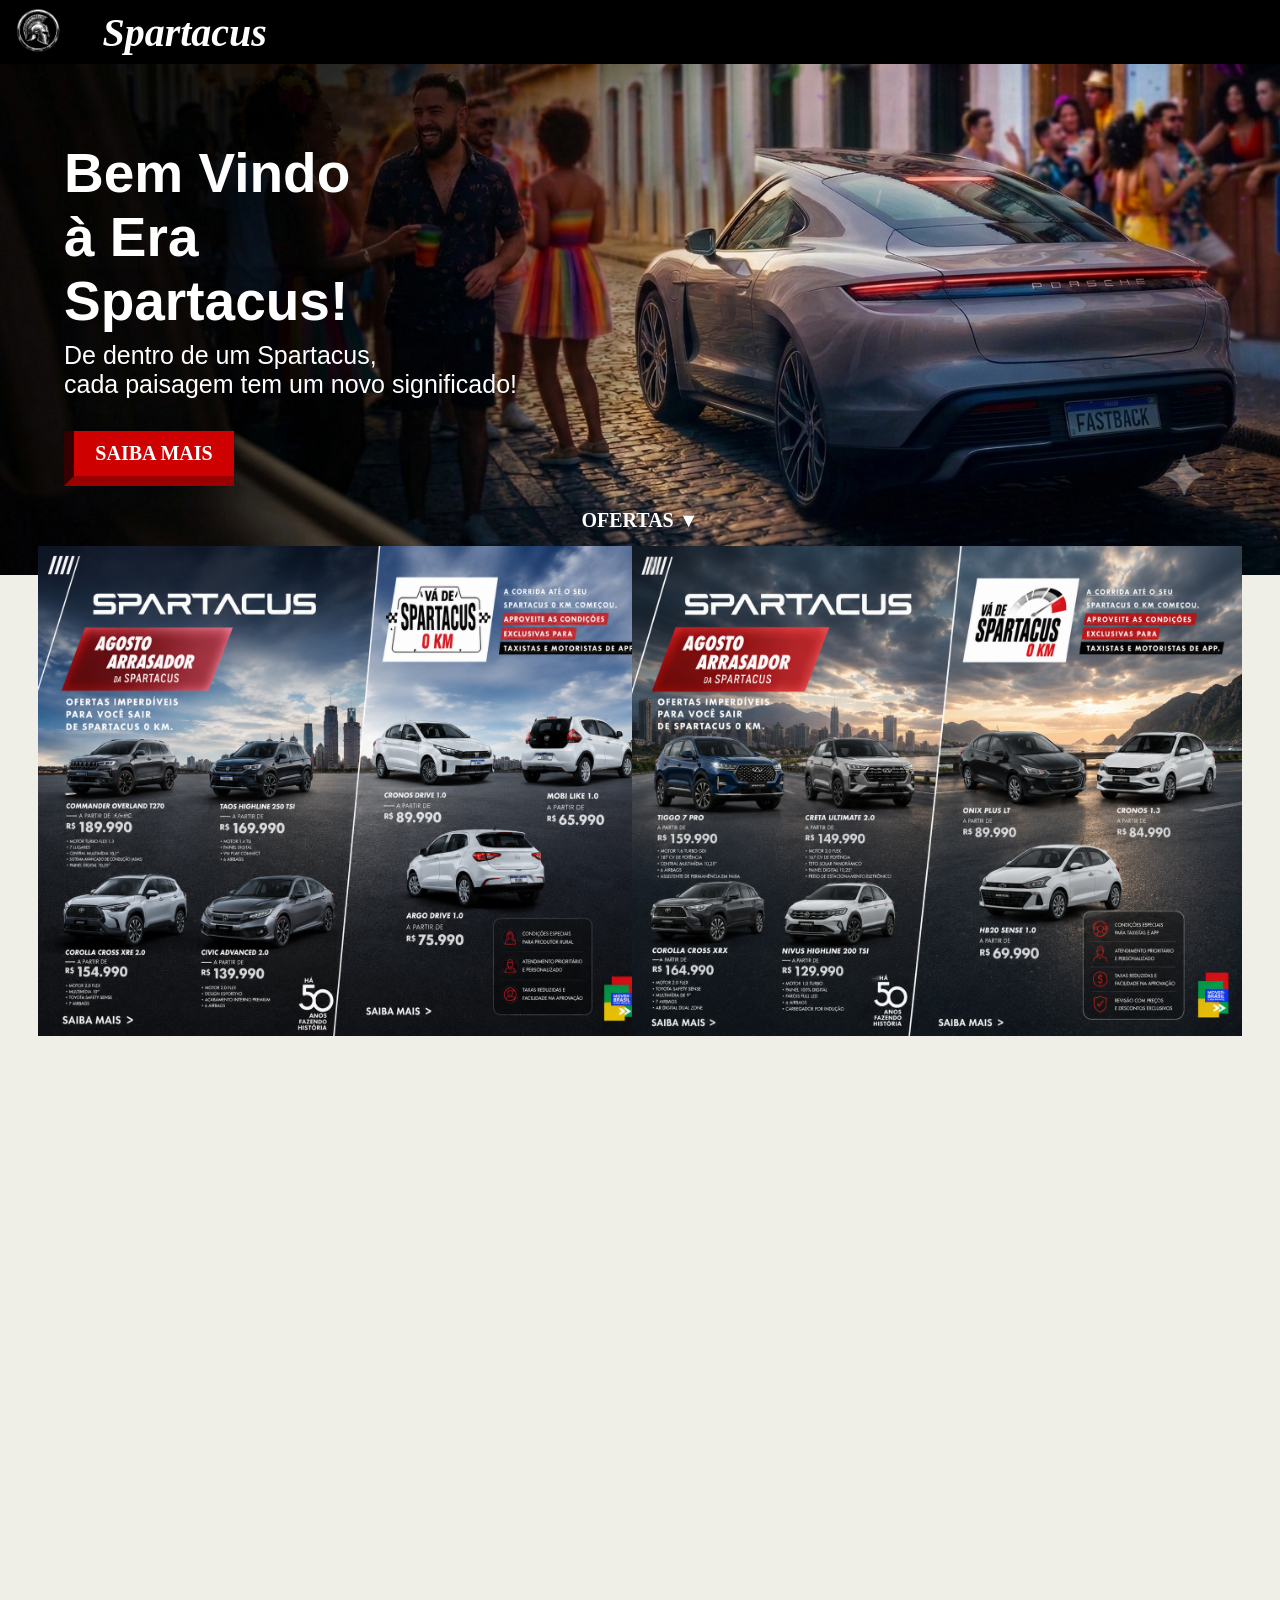
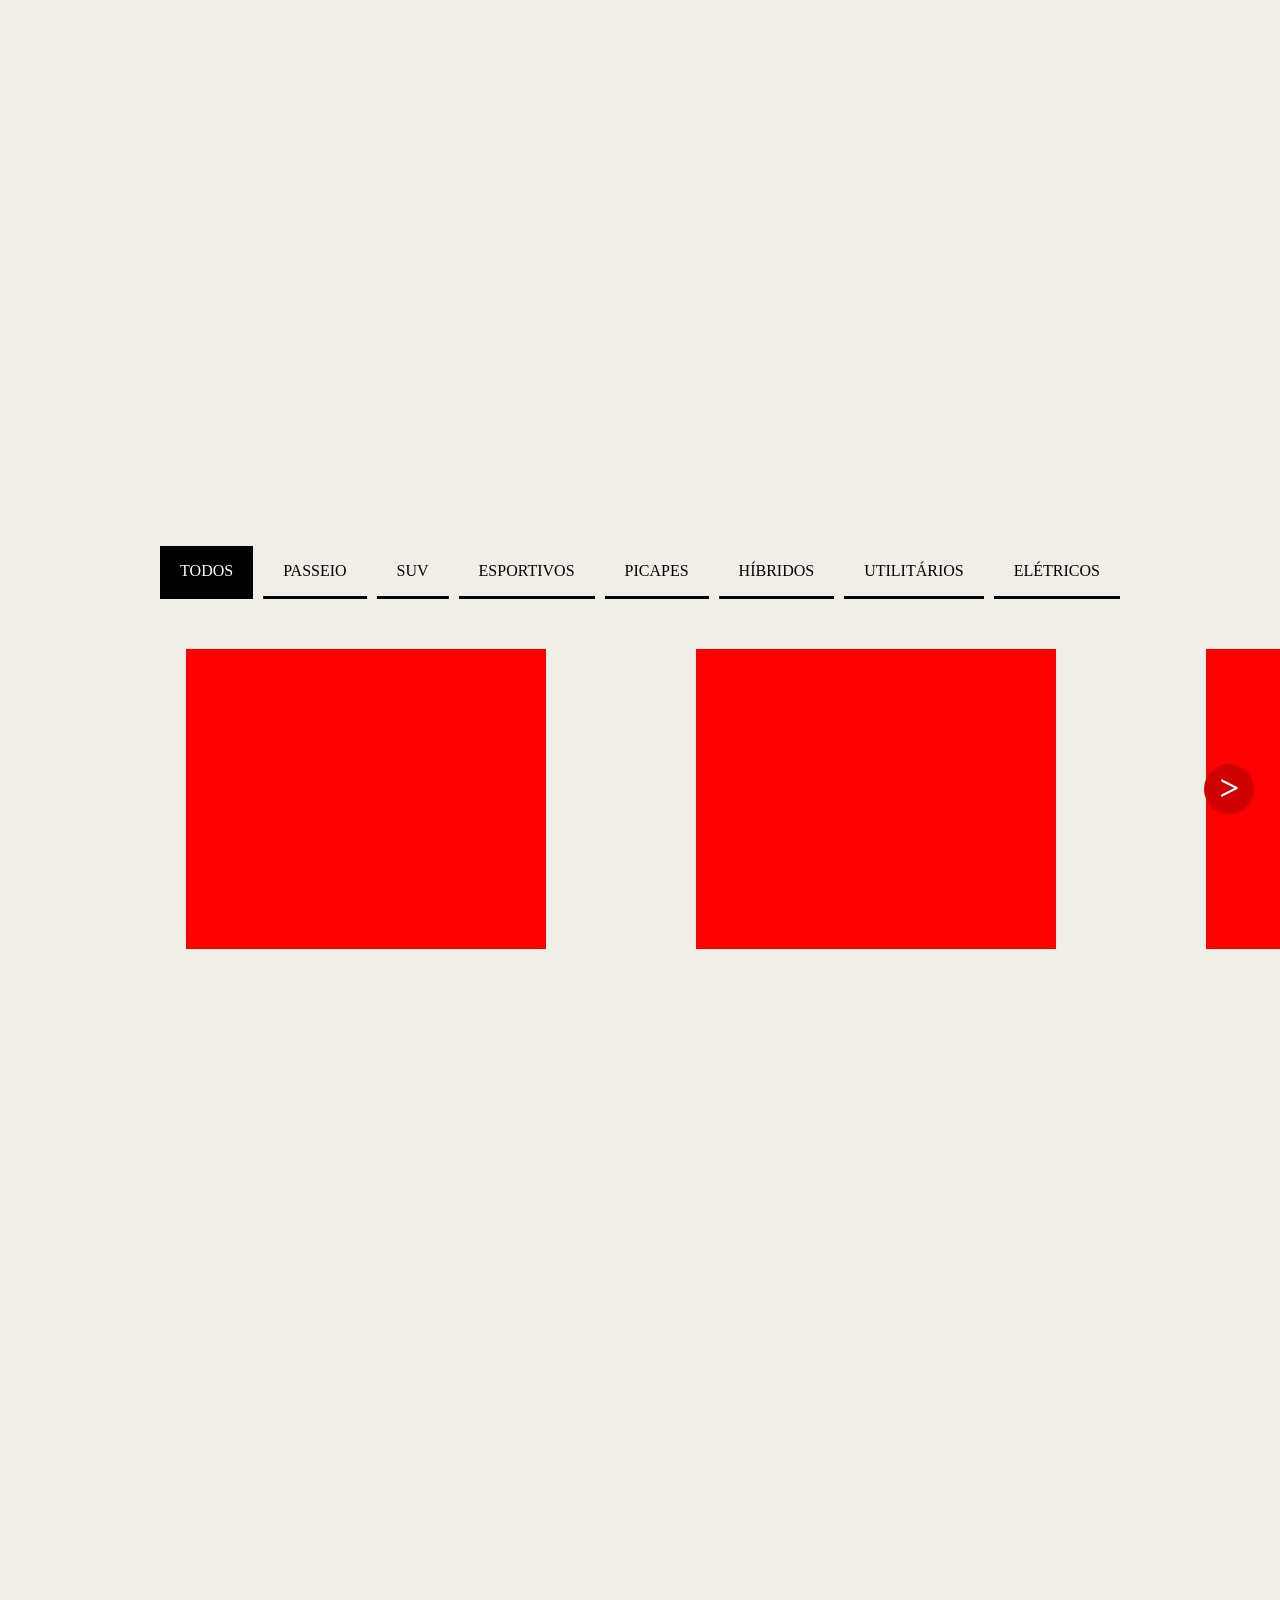
==== index.html @ 30da0dec "." ====
<!DOCTYPE html>
<html lang="PT-BR">
<head>
    <title>spartacus.com</title>
    <link rel="icon" href="./imagens/Spartacus_Logo.png" type="./imagens/Spartacus_Logo.png">
    <link rel="stylesheet" href="style.css">
    <meta charset="UTF-8">
    <meta name="viewport" content="width=device-width, initial-scale=1.0">
</head>
<body>
    <div id="DivPrincipal" class="DivPrincipal">
        
        <div id="DivCabeçario" class="DivCabeçario">
            <img id="DivLogoCabeçario" class="DivLogoCabeçario" src="./imagens/Spartacus_Logo.png">
            <p id="ParagrafoTituloCabeçario" class="ParagrafoTituloCabeçario"">Spartacus</p>
        </div>
        
        <div id="DivInicial" class="DivInicial">
            <p id="ParagrafoTextoUm" class="ParagrafoTextoUm">Bem Vindo<br>à Era<br>Spartacus!</p>
            <p id="ParagrafoTextoDois" class="ParagrafoTextoDois">De dentro de um Spartacus,<br>cada paisagem tem um novo significado!</p>
            <div id="DivSaibaMais" class="DivSaibaMais">SAIBA MAIS</div>
            <p id="ParagrafoOfertas" class="ParagrafoOfertas">OFERTAS ▼</p>
            <img id="DivPromoUm" class="DivPromoUm" src="./imagens/Promo1.png">
            <img id="DivPromoDois" class="DivPromoDois" src="./imagens/Promo2.png">
        </div>

        <div id="DivPainelCarros" class="DivPainelCarros">
            <div id="DivCategorias" class="DivCategorias">
                <div id="0" class="DivCategoria" onclick="SelecionouCategoria(0)">TODOS</div>
                <div id="1" class="DivCategoria" onclick="SelecionouCategoria(1)">PASSEIO</div>
                <div id="2" class="DivCategoria" onclick="SelecionouCategoria(2)">SUV</div>
                <div id="3" class="DivCategoria" onclick="SelecionouCategoria(3)">ESPORTIVOS</div>
                <div id="4" class="DivCategoria" onclick="SelecionouCategoria(4)">PICAPES</div>
                <div id="5" class="DivCategoria" onclick="SelecionouCategoria(5)">HÍBRIDOS</div>
                <div id="6" class="DivCategoria" onclick="SelecionouCategoria(6)">UTILITÁRIOS</div>
                <div id="7" class="DivCategoria" onclick="SelecionouCategoria(7)">ELÉTRICOS</div>
            </div>

            <div id="DivCategoriaAnterior" class="DivCategoriaAnterior" onclick="CategoriaAnterior()"><</div>
            <div id="DivCategoriaSeguinte" class="DivCategoriaSeguinte" onclick="CategoriaSeguinte()">></div>

            <div id="DivEsteira" class="DivEsteira">
                <div id="DivCarro_1" class="DivCarroExibido"></div>
                <div id="DivCarro_2" class="DivCarroExibido"></div>
                <div id="DivCarro_3" class="DivCarroExibido"></div>
                <div id="DivCarro_4" class="DivCarroExibido"></div>
                <div id="DivCarro_5" class="DivCarroExibido"></div>
                <div id="DivCarro_6" class="DivCarroExibido"></div>
            </div>
        </div>
    
    </div>
    <script src="script.js" defer></script>
</body>
</html>
---- style.css ----
body{
    padding: 0;
    margin: 0;
    overflow-y: auto;
    overflow-x: hidden;
}

.DivPrincipal{
    display: flex;
    background-color: rgb(239, 239, 232);
    width: 100%;
    height: 300vw;
    justify-content: center;
    align-items: center;
    user-select: none;
}

.DivCabeçario{
    display: flex;
    background-color: black;
    width: 100%;
    height: 5vw;
    align-items: center;
    position: absolute;
    top: 0%;
    z-index: 2;
    user-select: none;
}

.DivLogoCabeçario{
    display: flex;
    width: 50px;
    height: 50px;
    position: absolute;
    left: 1%;
    user-select: none;
}

.ParagrafoTituloCabeçario{
    display: flex;
    color: white;
    font-size: 40px;
    font-style: italic;
    font-weight: bold;
    position: absolute;
    left: 8%;
    user-select: none;
}

.DivInicial{
    display: flex;
    background-size: cover;
    background-position: center;
    background-repeat: no-repeat;
    background-image: url("./imagens/ImagemInicial.png");
    width: 100vw;
    height: 44.9vw;
    align-items: center;
    justify-content: center;
    position: absolute;
    top: 0%;
    z-index: 1;
    user-select: none;
}

.ParagrafoTextoUm{
    display: flex;
    color: white;
    font-size: 55px;
    font-weight: bold;
    font-family: Verdana, sans-serif;
    position: absolute;
    left: 5%;
    top: 15%;
    user-select: none;
}

.ParagrafoTextoDois{
    display: flex;
    color: white;
    font-size: 25px;
    font-family: Verdana, sans-serif;
    position: absolute;
    left: 5%;
    top: 55%;
    user-select: none;
}

.DivSaibaMais{
    display: flex;
    align-items: center;
    justify-content: center;
    background-color: rgb(206, 0, 0);
    
    color: white;
    font-weight: bold;
    font-family: italic;
    font-size: 20px;
    
    width: 160px;
    height: 45px;
    border-bottom: 10px solid rgb(155, 0, 0);
    border-left: 10px solid rgb(53, 0, 0);;

    position: absolute;
    left: 5%;
    top: 75%;
    user-select: none;
}

.ParagrafoOfertas{
    display: flex;
    color: white;
    position: absolute;
    top: 85%;
    font-family: italic;
    font-weight: bold;
    font-size: 20px;
    user-select: none;
}

.DivPromoUm{
    display: flex;
    width: 610px;
    height: 490px;
    position: absolute;
    left: 3%;
    top: 95%;
    user-select: none;
}

.DivPromoDois{
    display: flex;
    width: 610px;
    height: 490px;
    position: absolute;
    right: 3%;
    top: 95%;
    user-select: none;
}

.DivPainelCarros{
    display: flex;
    flex-direction: column;
    justify-content: center;
    align-items: center;
    width: 100%;
    height: 30vw;
    gap: 10px;
    user-select: none;
    position: absolute;
    top: 220%;
}

.DivCategorias{
    display: flex;
    gap: 10px;
    user-select: none;
    position: absolute;
}

@keyframes CategoriaSelecionada {
    from{
        background-color: transparent;
        color: black;
    }
    to{
        background-color: black;
        color: white;
    }
}

@keyframes CategoriaNaoSelecionada {
    from{
        background-color: black;
        color: white;
    }
    to{
        background-color: transparent;
        color: black;
    }
}

.DivCategoria{
    display: flex;
    justify-content: center;
    align-items: center;
    background-color: transparent;
    color: black;
    height: 30px;
    padding: 10px 20px;
    border-bottom: 3px solid black;
    animation: none;
    user-select: none;
}

.DivCategoriaAnterior{
    display: flex;
    width: 50px;
    height: 50px;
    background-color: rgb(206, 0, 0);
    border-radius: 50%;
    justify-content: center;
    align-items: center;
    color: white;
    font-size: 35px;
    font-family: italic;
    font-weight: bold;

    position: absolute;
    top: 100%;
    left: 2%;
    user-select: none;
    z-index: 2;
}

.DivCategoriaSeguinte{
    display: flex;
    width: 50px;
    height: 50px;
    background-color: rgb(206, 0, 0);
    border-radius: 50%;
    justify-content: center;
    align-items: center;
    color: white;
    font-size: 35px;
    font-family: italic;
    font-weight: bold;

    position: absolute;
    top: 100%;
    right: 2%;
    user-select: none;
    z-index: 2;
}

.DivEsteira{
    display: flex;
    gap: 150px;
    user-select: none;
    position: absolute;
    top: 70%;
    left: 14.5%;
    z-index: 1;
}

.DivCarroExibido{
    display: flex;
    background-color: red;
    width: 360px;
    height: 300px;
}
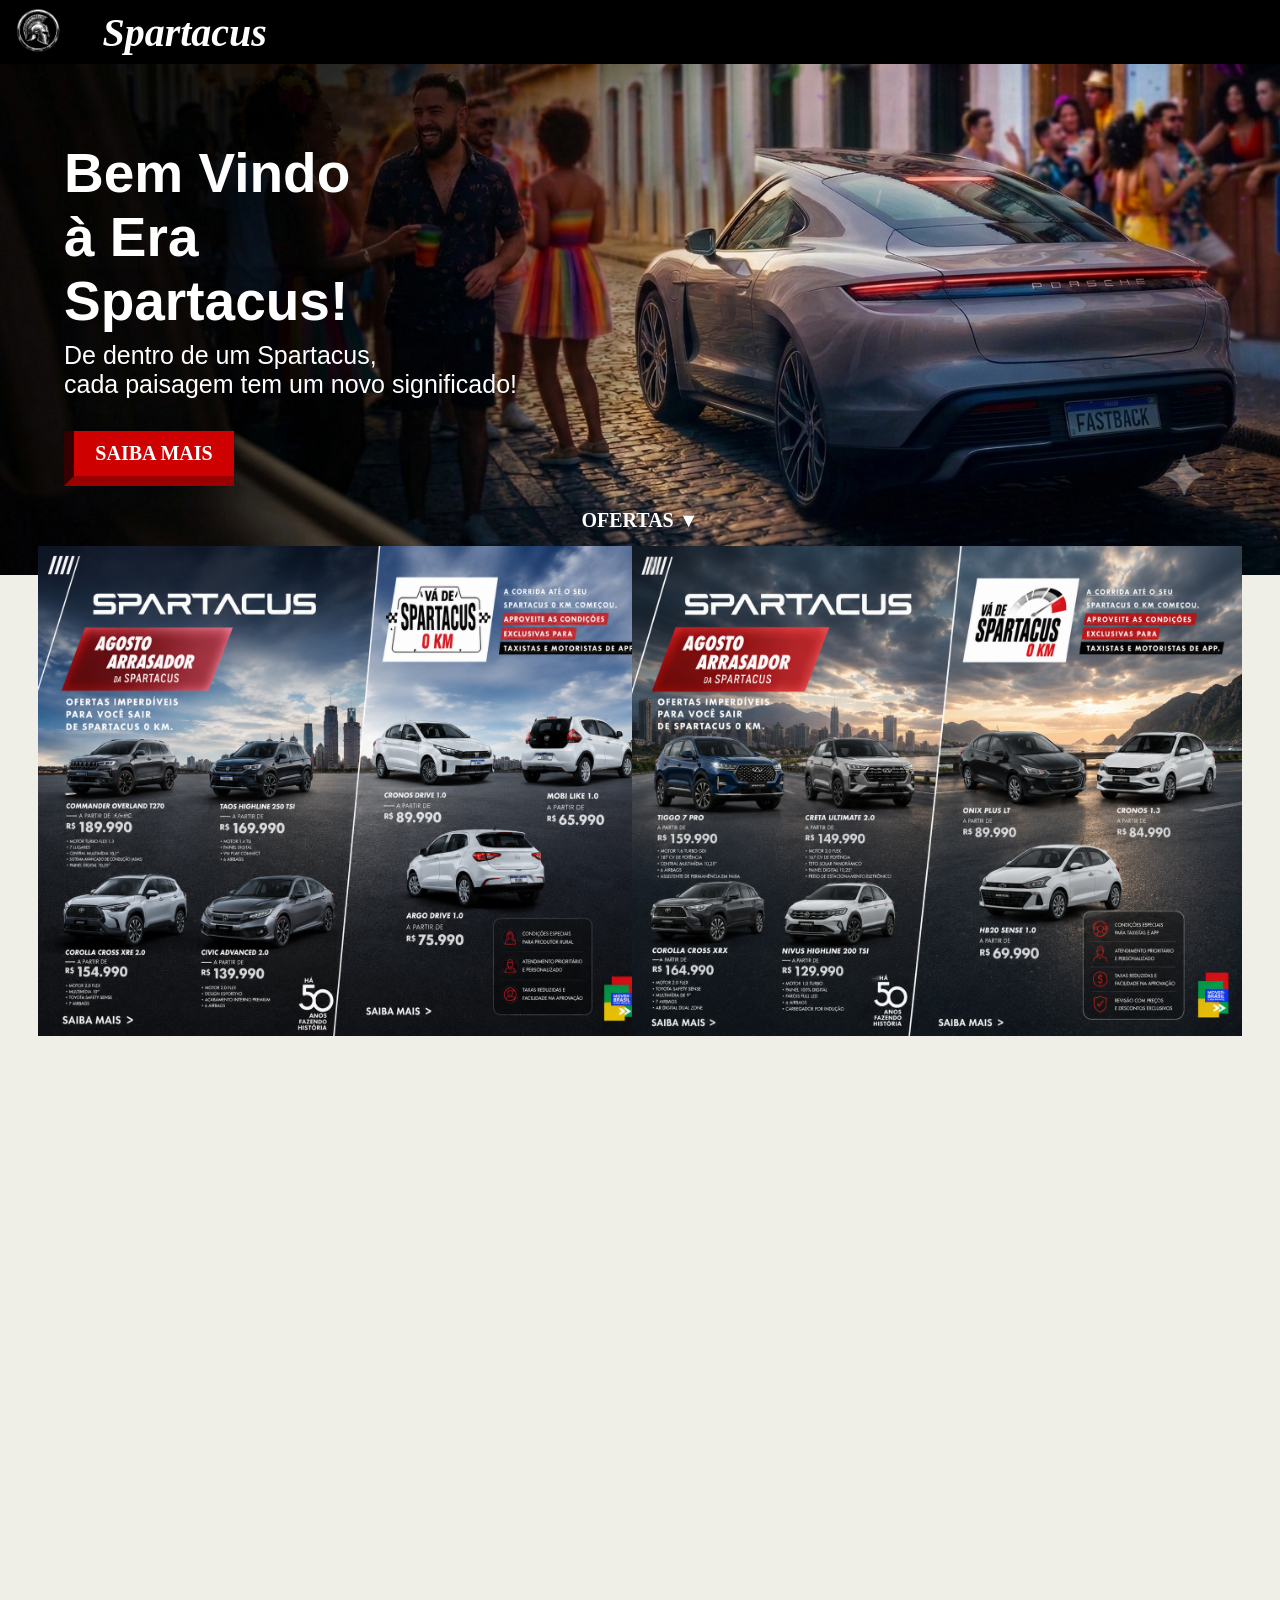
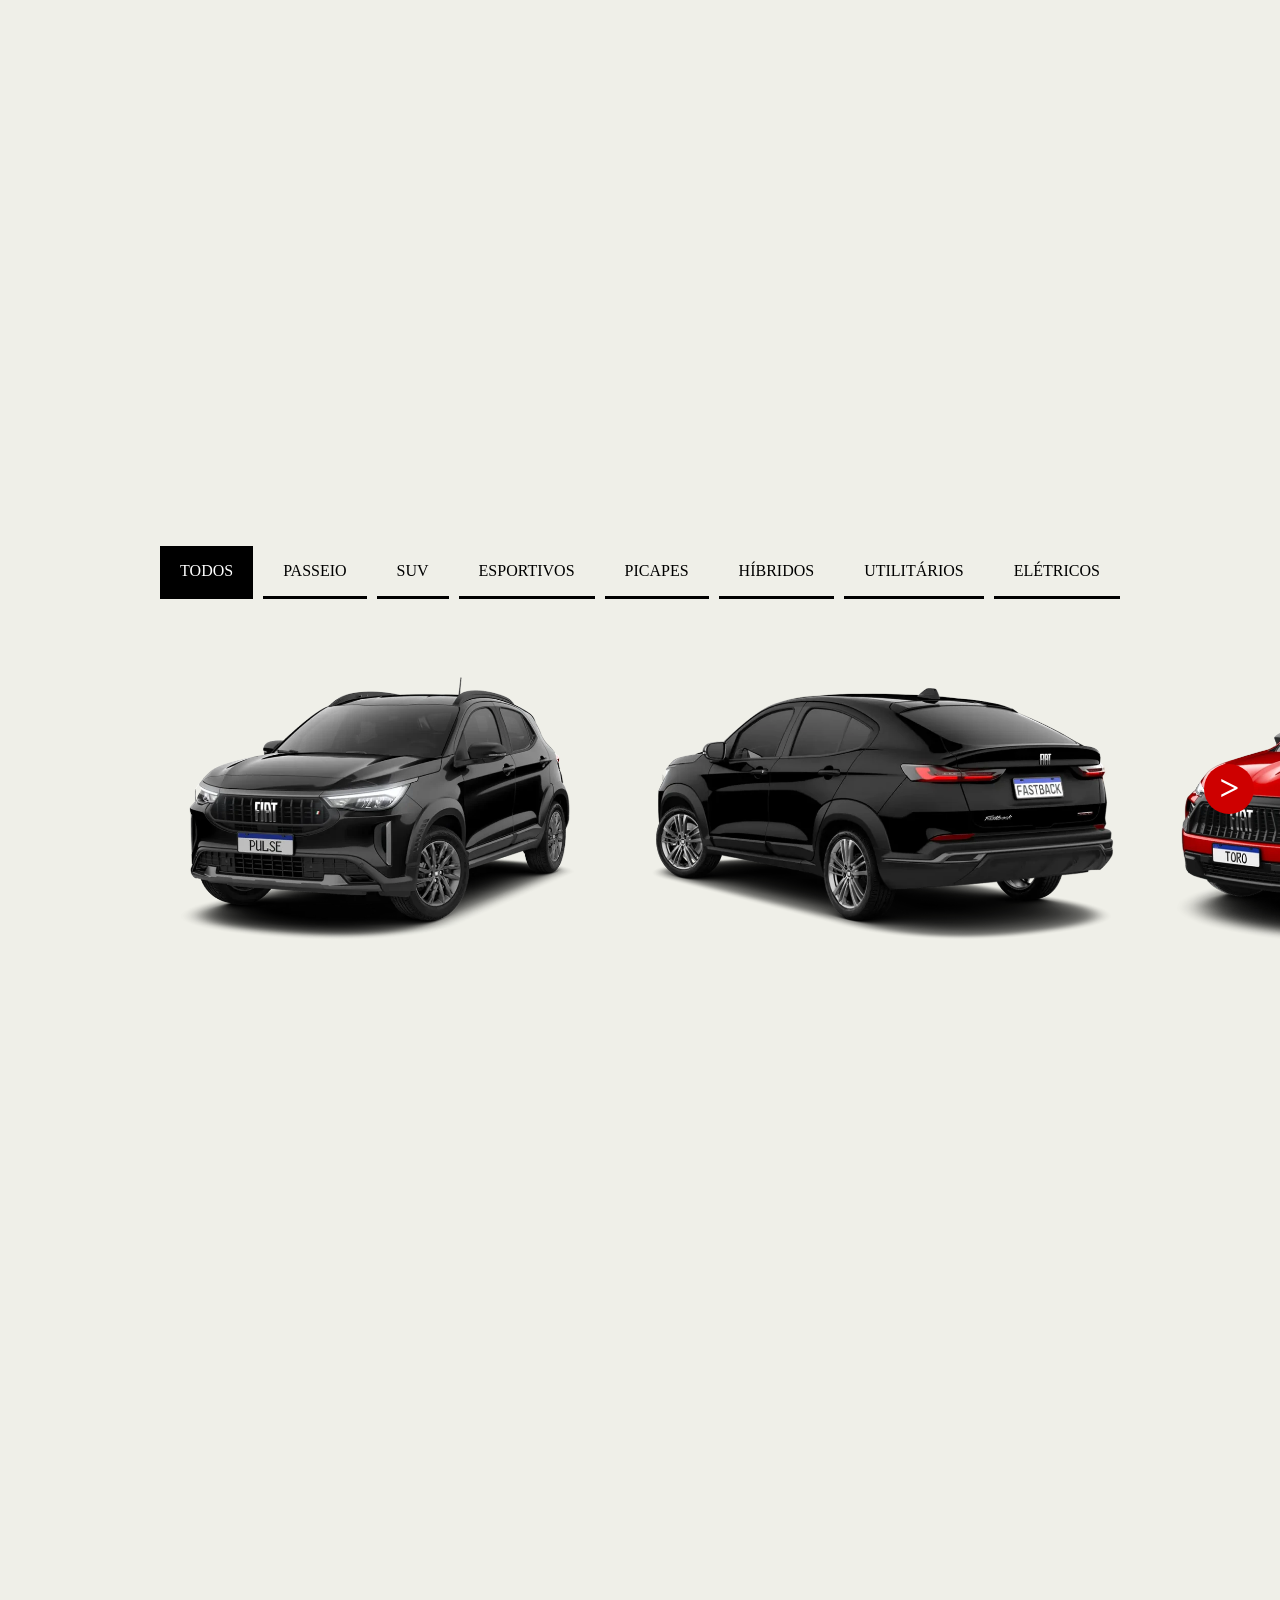
==== commit b5ce0568: "." ====
--- a/index.html
+++ b/index.html
@@ -40,12 +40,12 @@
             <div id="DivCategoriaSeguinte" class="DivCategoriaSeguinte" onclick="CategoriaSeguinte()">></div>
 
             <div id="DivEsteira" class="DivEsteira">
-                <div id="DivCarro_1" class="DivCarroExibido"></div>
-                <div id="DivCarro_2" class="DivCarroExibido"></div>
-                <div id="DivCarro_3" class="DivCarroExibido"></div>
-                <div id="DivCarro_4" class="DivCarroExibido"></div>
-                <div id="DivCarro_5" class="DivCarroExibido"></div>
-                <div id="DivCarro_6" class="DivCarroExibido"></div>
+                <div id="DivCarro_1" class="DivCarroExibido" style="background-image: url('./imagens/Carro1.jpg');"></div>
+                <div id="DivCarro_2" class="DivCarroExibido" style="background-image: url('./imagens/Carro2.jpg');"></div>
+                <div id="DivCarro_3" class="DivCarroExibido" style="background-image: url('./imagens/Carro3.jpg');"></div>
+                <div id="DivCarro_4" class="DivCarroExibido" style="background-image: url('./imagens/Carro4.jpg');"></div>
+                <div id="DivCarro_5" class="DivCarroExibido" style="background-image: url('./imagens/Carro5.jpg');"></div>
+                <div id="DivCarro_6" class="DivCarroExibido" style="background-image: url('./imagens/Carro6.jpg');"></div>
             </div>
         </div>
     
--- a/style.css
+++ b/style.css
@@ -236,17 +236,19 @@
 
 .DivEsteira{
     display: flex;
-    gap: 150px;
+    gap: 10px;
     user-select: none;
     position: absolute;
     top: 70%;
-    left: 14.5%;
+    left: 10%;
     z-index: 1;
 }
 
 .DivCarroExibido{
     display: flex;
-    background-color: red;
-    width: 360px;
+    background-size: cover;
+    background-position: center;
+    background-repeat: no-repeat;
+    width: 500px;
     height: 300px;
 }
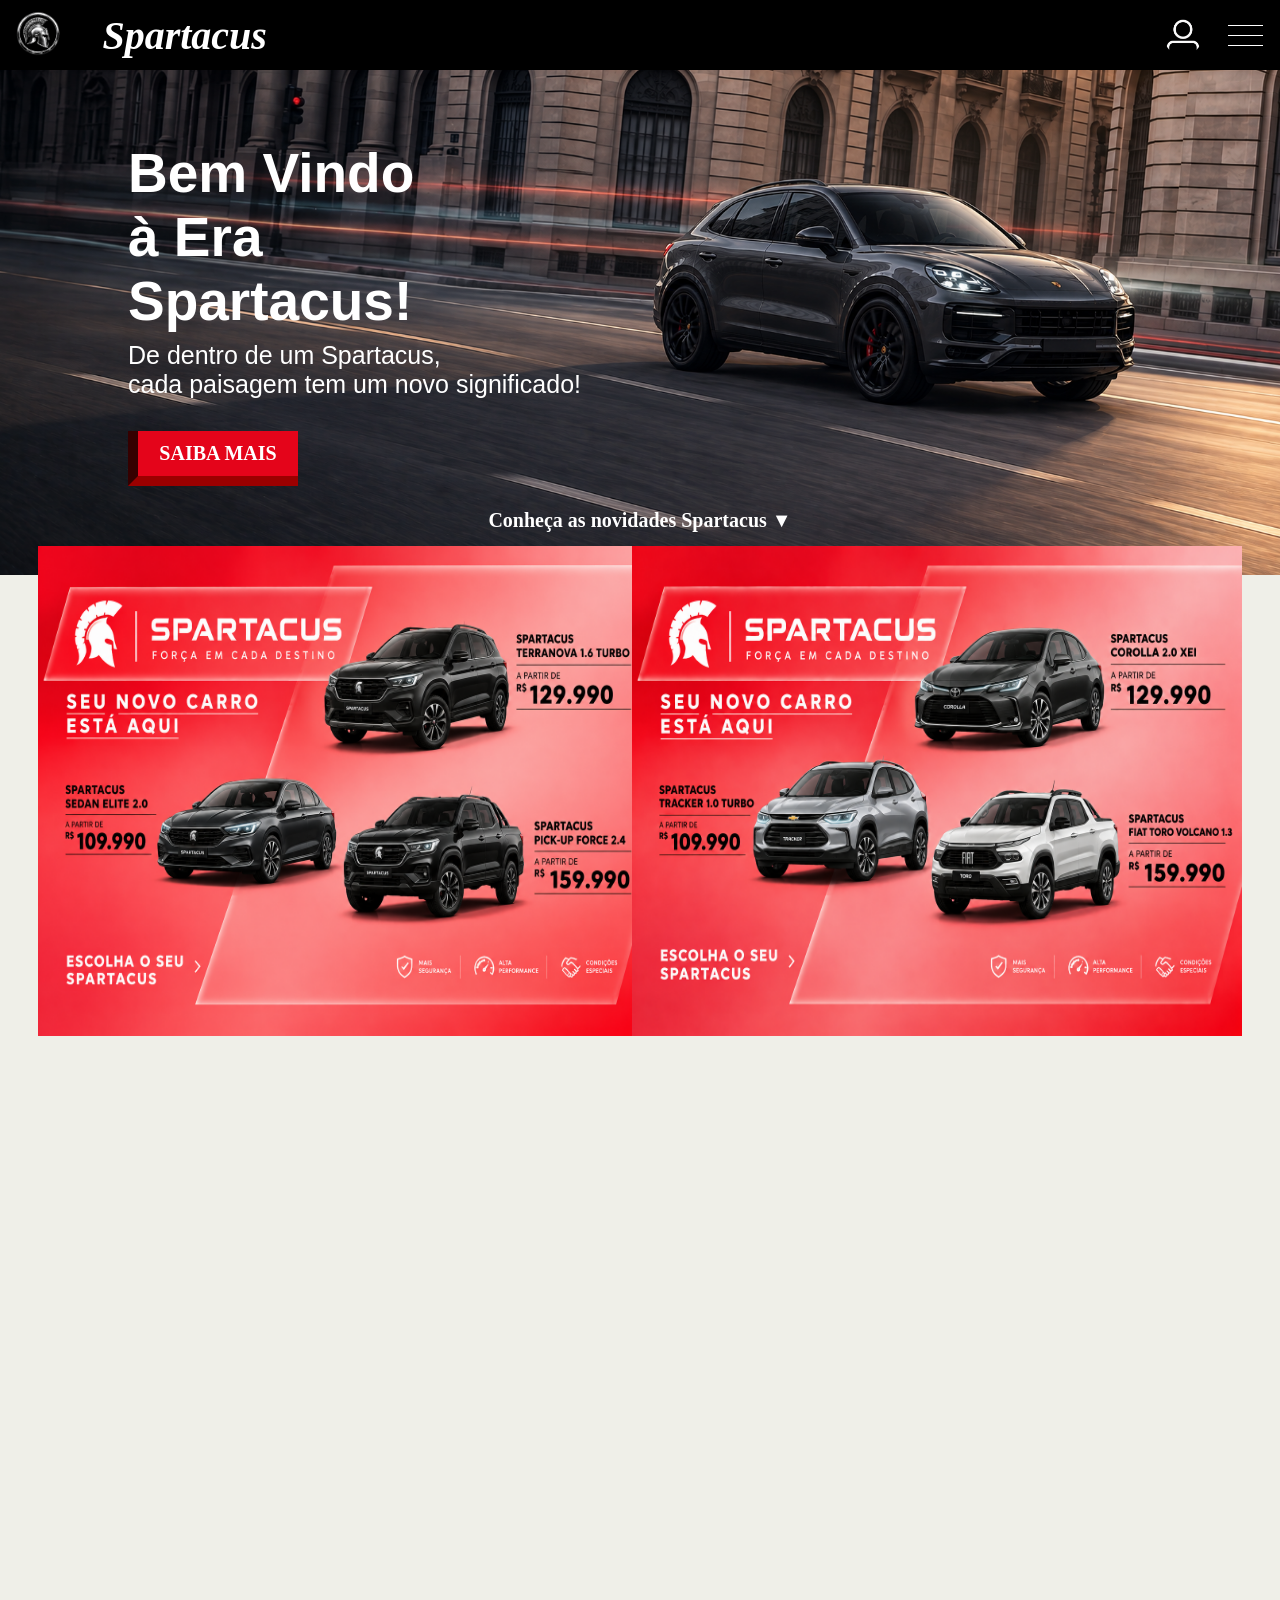
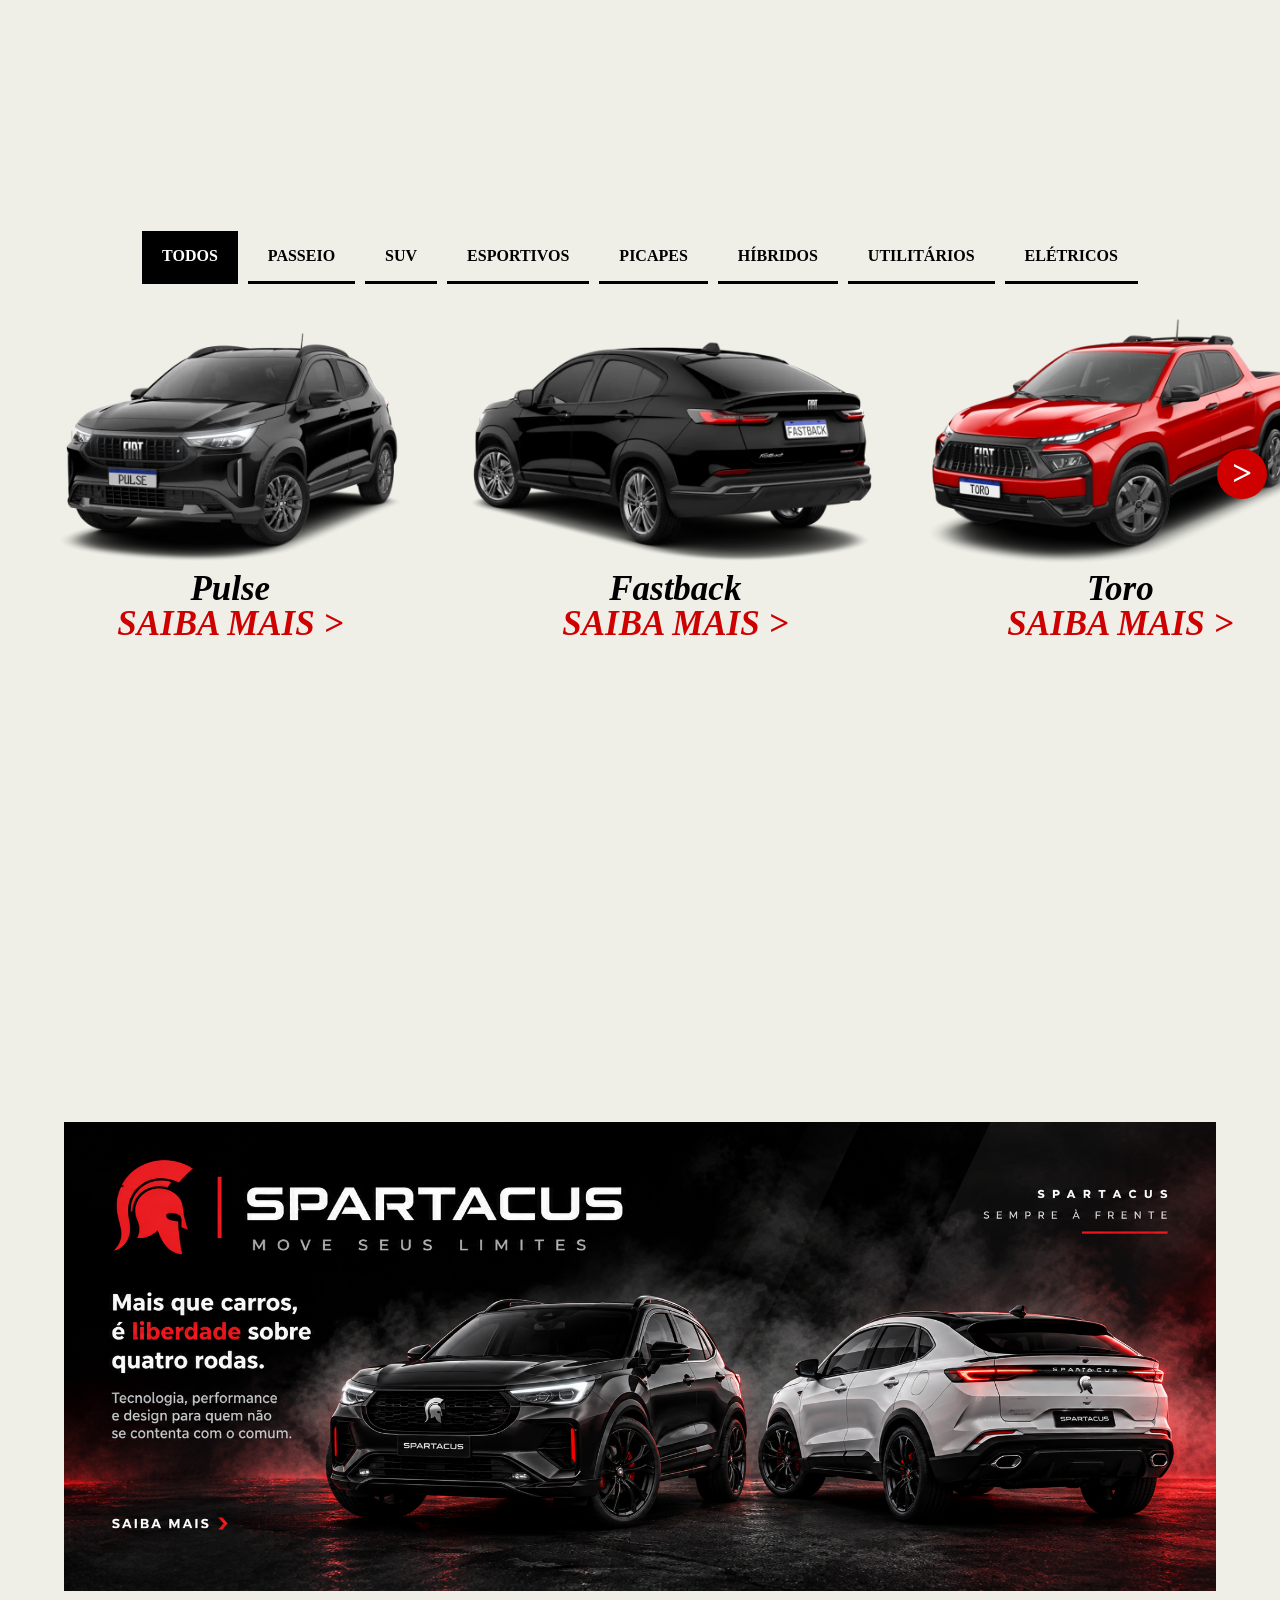
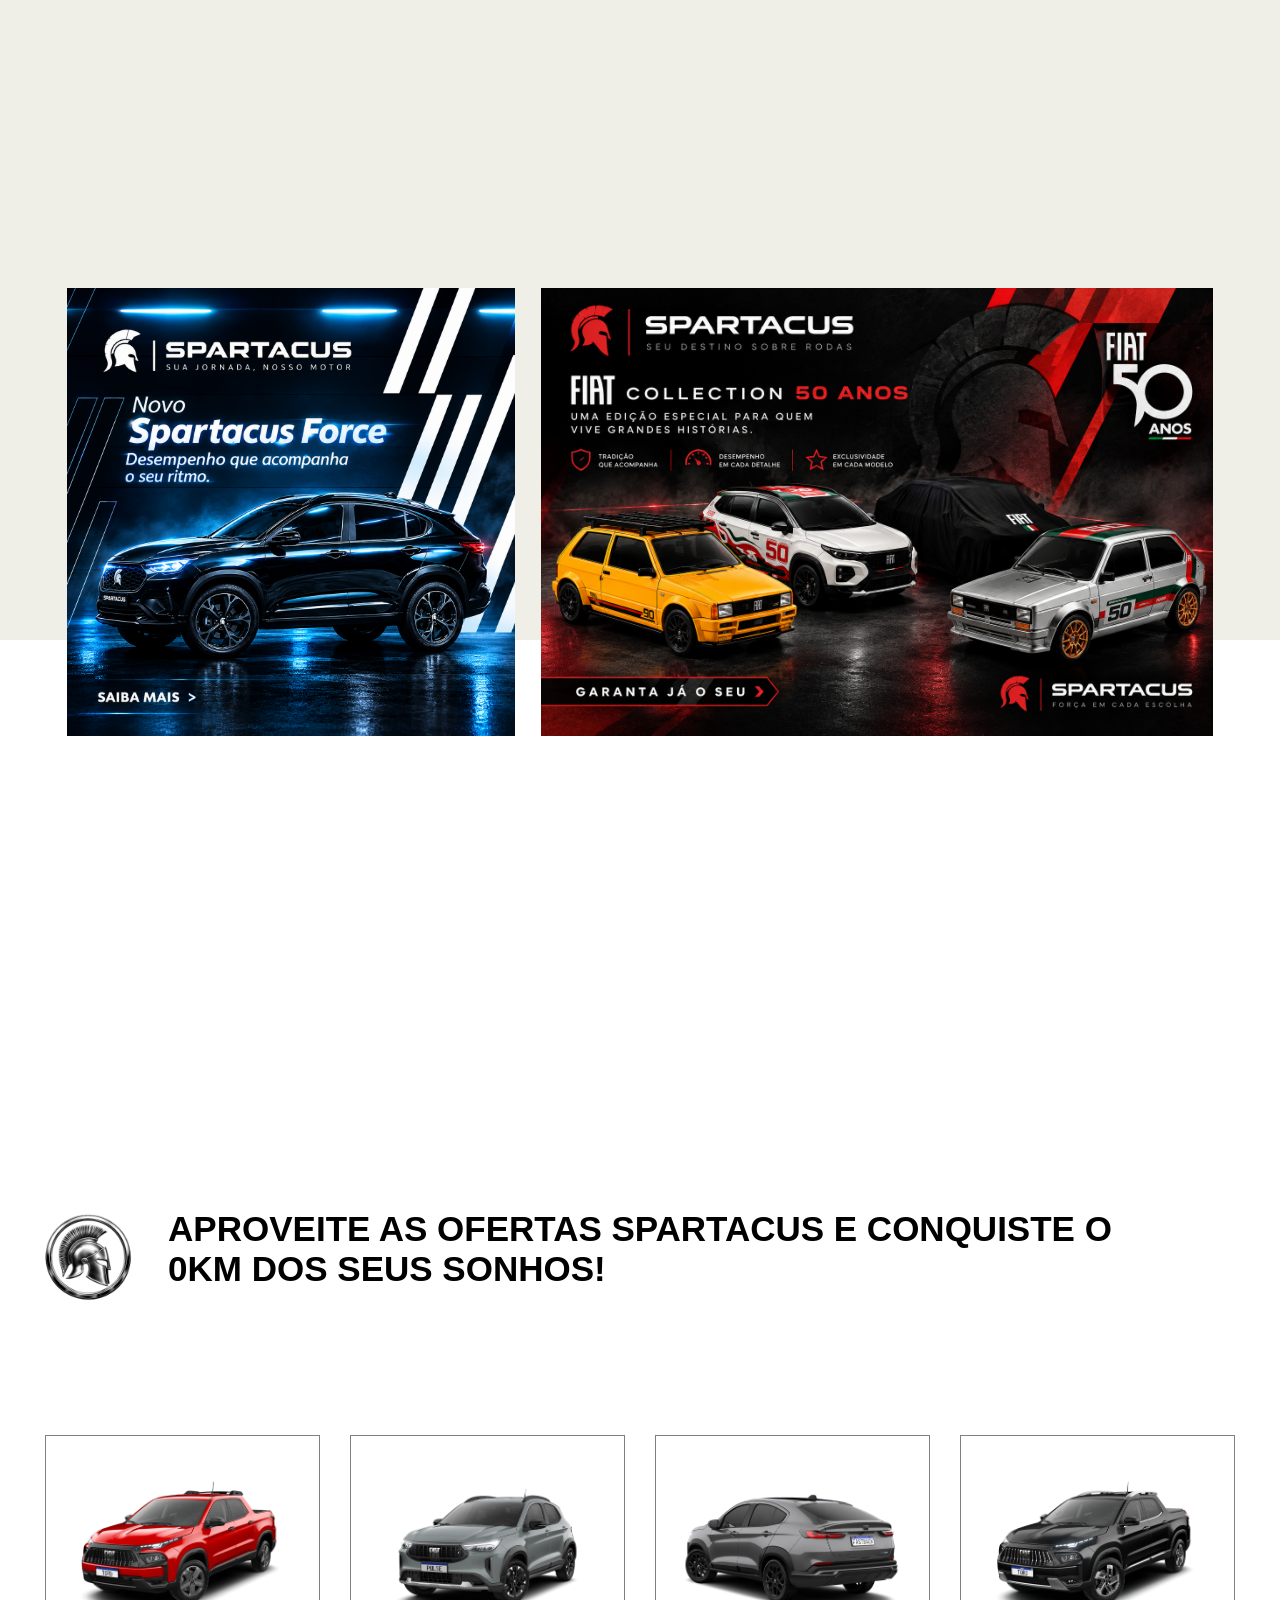
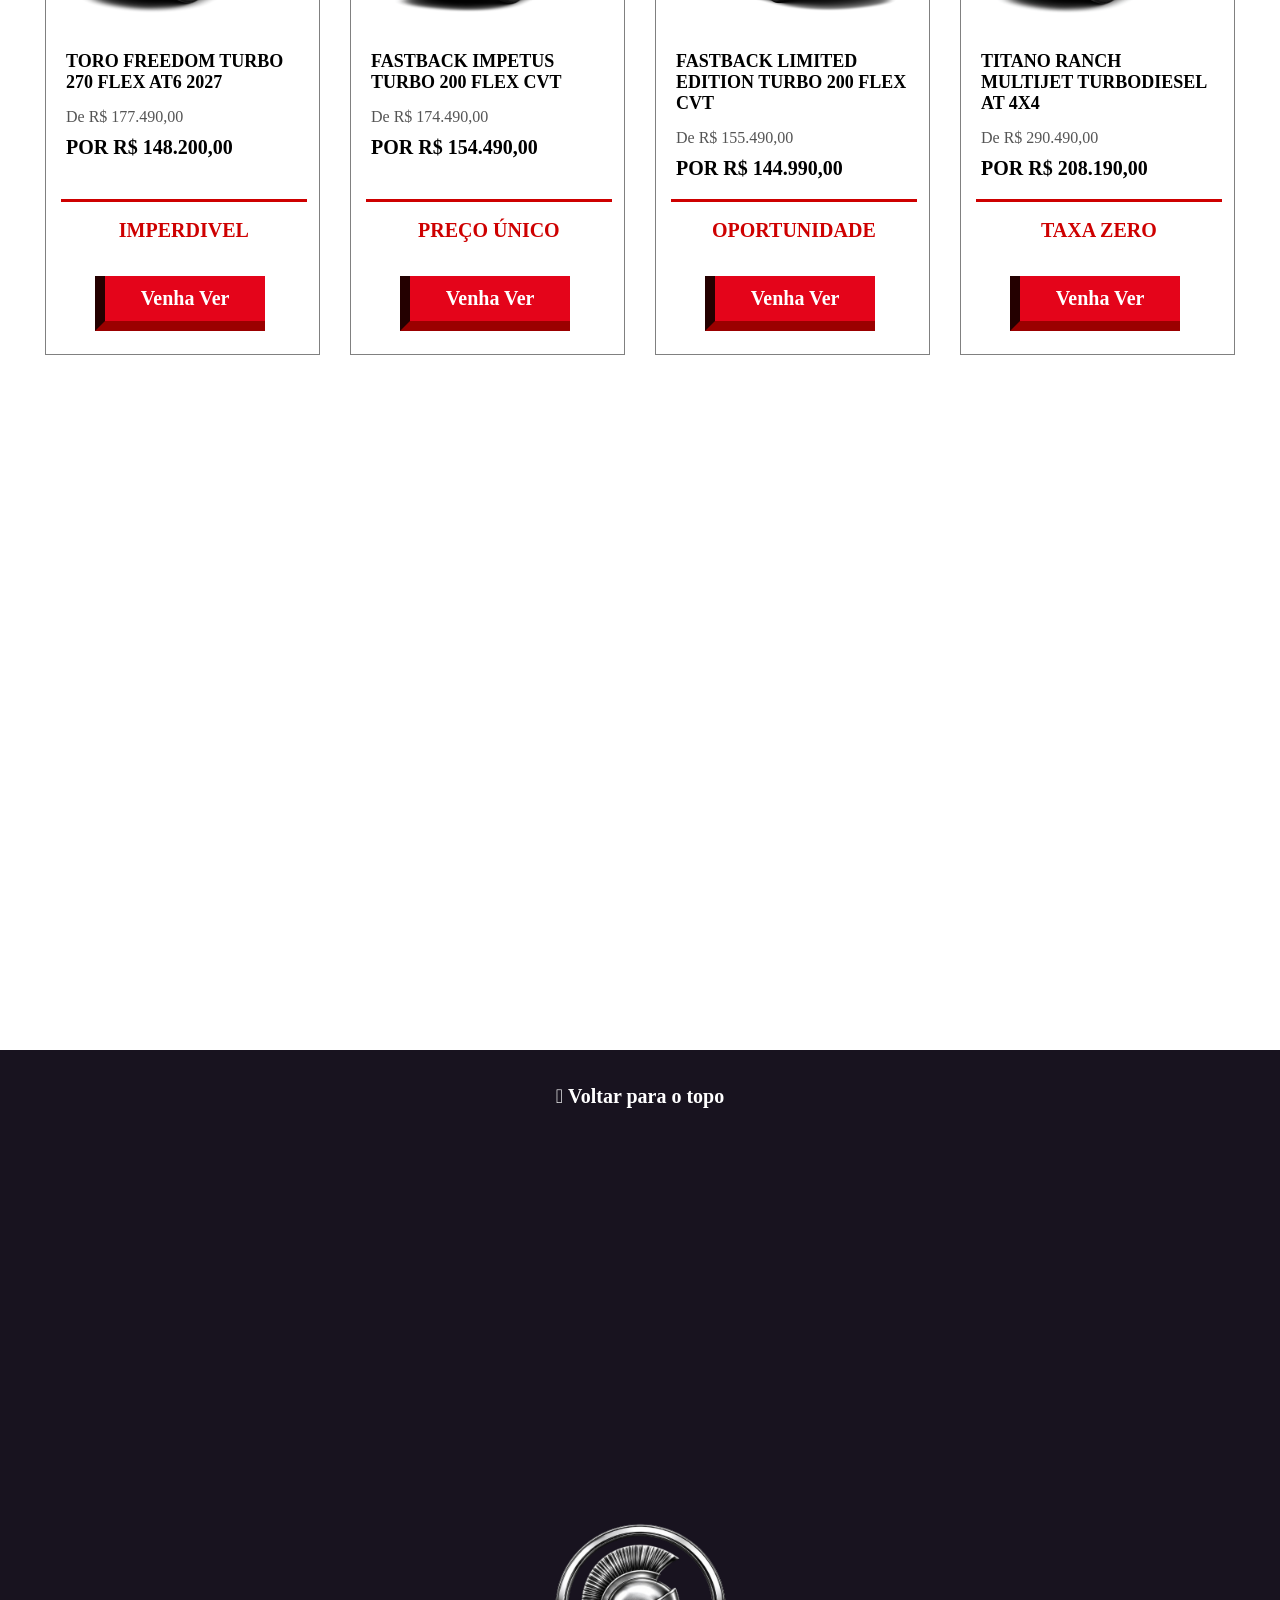
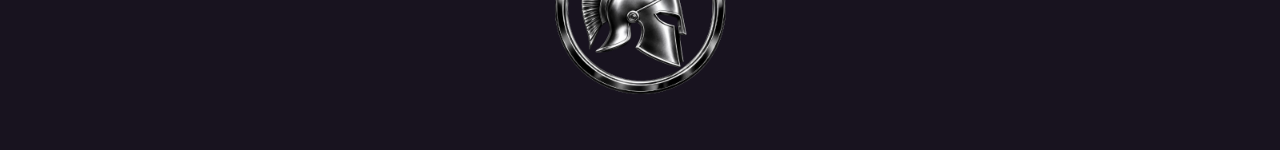
==== commit 04173dca: "." ====
--- a/index.html
+++ b/index.html
@@ -9,17 +9,32 @@
 </head>
 <body>
     <div id="DivPrincipal" class="DivPrincipal">
-        
+        <div id="DivFundo" class="DivFundo"></div>
         <div id="DivCabeçario" class="DivCabeçario">
             <img id="DivLogoCabeçario" class="DivLogoCabeçario" src="./imagens/Spartacus_Logo.png">
             <p id="ParagrafoTituloCabeçario" class="ParagrafoTituloCabeçario"">Spartacus</p>
+            <div id="DivBotaoMenu" class="DivBotaoMenu" onclick="Menu()">
+                <div id="DivDetalhe_1" class="DivDetalhe_1"></div>
+                <div id="DivDetalhe_2" class="DivDetalhe_2"></div>
+                <div id="DivDetalhe_3" class="DivDetalhe_3"></div>
+            </div>
+            <div id="DivUsuario" class="DivUsuario" style="background-image: url('./imagens/Usuario.png');"></div>
+            <div id="DivMenu" class="DivMenu">
+                <div id="DivMenuCabeçario" class="DivMenuCabeçario">MENU</div>
+                <div id="DivMenuOfertas" class="DivMenuOpçao">Ofertas</div>
+                <div id="DivMenuComprar" class="DivMenuOpçao">Comprar</div>
+                <div id="DivMenuLocar" class="DivMenuOpçao">Locar</div>
+                <div id="DivMenuAjuda" class="DivMenuOpçao">Ajuda</div>
+            </div>
         </div>
         
+        <div id="DivLogin" class="DivLogin"></div>
+
         <div id="DivInicial" class="DivInicial">
             <p id="ParagrafoTextoUm" class="ParagrafoTextoUm">Bem Vindo<br>à Era<br>Spartacus!</p>
             <p id="ParagrafoTextoDois" class="ParagrafoTextoDois">De dentro de um Spartacus,<br>cada paisagem tem um novo significado!</p>
             <div id="DivSaibaMais" class="DivSaibaMais">SAIBA MAIS</div>
-            <p id="ParagrafoOfertas" class="ParagrafoOfertas">OFERTAS ▼</p>
+            <p id="ParagrafoOfertas" class="ParagrafoOfertas">Conheça as novidades Spartacus ▼</p>
             <img id="DivPromoUm" class="DivPromoUm" src="./imagens/Promo1.png">
             <img id="DivPromoDois" class="DivPromoDois" src="./imagens/Promo2.png">
         </div>
@@ -40,15 +55,201 @@
             <div id="DivCategoriaSeguinte" class="DivCategoriaSeguinte" onclick="CategoriaSeguinte()">></div>
 
             <div id="DivEsteira" class="DivEsteira">
-                <div id="DivCarro_1" class="DivCarroExibido" style="background-image: url('./imagens/Carro1.jpg');"></div>
-                <div id="DivCarro_2" class="DivCarroExibido" style="background-image: url('./imagens/Carro2.jpg');"></div>
-                <div id="DivCarro_3" class="DivCarroExibido" style="background-image: url('./imagens/Carro3.jpg');"></div>
-                <div id="DivCarro_4" class="DivCarroExibido" style="background-image: url('./imagens/Carro4.jpg');"></div>
-                <div id="DivCarro_5" class="DivCarroExibido" style="background-image: url('./imagens/Carro5.jpg');"></div>
-                <div id="DivCarro_6" class="DivCarroExibido" style="background-image: url('./imagens/Carro6.jpg');"></div>
-            </div>
-        </div>
+                <div id="DivCarro_1" 
+                class="DivCarroExibido" 
+                style="background-image: url('./imagens/Carro1.jpg');">
+                    <p>Pulse</p>
+                    <p id="ParagrafoSaibaMaisCarro1" class="ParagrafoSaibaMaisCarro">SAIBA MAIS ></p>
+                </div>
+                <div id="DivCarro_2" 
+                class="DivCarroExibido" 
+                style="background-image: url('./imagens/Carro2.jpg');">
+                    <p>Fastback</p>
+                    <p id="ParagrafoSaibaMaisCarro2" class="ParagrafoSaibaMaisCarro">SAIBA MAIS ></p>
+                </div>
+                <div id="DivCarro_3" 
+                class="DivCarroExibido" 
+                style="background-image: url('./imagens/Carro3.jpg');">
+                    <p>Toro</p>
+                    <p id="ParagrafoSaibaMaisCarro3" class="ParagrafoSaibaMaisCarro">SAIBA MAIS ></p>
+                </div>
+                <div id="DivCarro_4" 
+                class="DivCarroExibido" 
+                style="background-image: url('./imagens/Carro4.jpg');">
+                    <p>Pulse Híbrido MHEV</p>
+                    <p id="ParagrafoSaibaMaisCarro4" class="ParagrafoSaibaMaisCarro">SAIBA MAIS ></p>
+                </div>
+                <div id="DivCarro_5" 
+                class="DivCarroExibido" 
+                style="background-image: url('./imagens/Carro5.jpg');">
+                    <p>Fastback Híbrido MHEV</p>
+                    <p id="ParagrafoSaibaMaisCarro5" class="ParagrafoSaibaMaisCarro">SAIBA MAIS ></p>
+                </div>
+                <div id="DivCarro_6" 
+                class="DivCarroExibido" 
+                style="background-image: url('./imagens/Carro6.jpg');">
+                    <p>Toro Híbrido MHEV</p>
+                    <p id="ParagrafoSaibaMaisCarro6" class="ParagrafoSaibaMaisCarro">SAIBA MAIS ></p>
+                </div>
+                <div id="DivCarro_7" 
+                class="DivCarroExibido" 
+                style="background-image: url('./imagens/Carro7.jpg');">
+                    <p></p>
+                    <p id="ParagrafoSaibaMaisCarro7" class="ParagrafoSaibaMaisCarro">SAIBA MAIS ></p>
+                </div>
+
+                <div id="DivCarro_8" 
+                class="DivCarroExibido" 
+                style="background-image: url('./imagens/Carro8.jpg');">
+                    <p></p>
+                    <p id="ParagrafoSaibaMaisCarro8" class="ParagrafoSaibaMaisCarro">SAIBA MAIS ></p>
+                </div>
+
+                <div id="DivCarro_9" 
+                class="DivCarroExibido" 
+                style="background-image: url('./imagens/Carro9.jpg');">
+                    <p></p>
+                    <p id="ParagrafoSaibaMaisCarro9" class="ParagrafoSaibaMaisCarro">SAIBA MAIS ></p>
+                </div>
+
+                <div id="DivCarro_10" 
+                class="DivCarroExibido" 
+                style="background-image: url('./imagens/Carro10.jpg');">
+                    <p></p>
+                    <p id="ParagrafoSaibaMaisCarro10" class="ParagrafoSaibaMaisCarro">SAIBA MAIS ></p>
+                </div>
+
+                <div id="DivCarro_11" 
+                class="DivCarroExibido" 
+                style="background-image: url('./imagens/Carro11.jpg');">
+                    <p></p>
+                    <p id="ParagrafoSaibaMaisCarro11" class="ParagrafoSaibaMaisCarro">SAIBA MAIS ></p>
+                </div>
+
+                <div id="DivCarro_12" 
+                class="DivCarroExibido" 
+                style="background-image: url('./imagens/Carro12.jpg');">
+                    <p></p>
+                    <p id="ParagrafoSaibaMaisCarro12" class="ParagrafoSaibaMaisCarro">SAIBA MAIS ></p>
+                </div>
+
+                <div id="DivCarro_13" 
+                class="DivCarroExibido" 
+                style="background-image: url('./imagens/Carro13.jpg');">
+                    <p></p>
+                    <p id="ParagrafoSaibaMaisCarro13" class="ParagrafoSaibaMaisCarro">SAIBA MAIS ></p>
+                </div>
+
+                <div id="DivCarro_14" 
+                class="DivCarroExibido" 
+                style="background-image: url('./imagens/Carro14.jpg');">
+                    <p></p>
+                    <p id="ParagrafoSaibaMaisCarro14" class="ParagrafoSaibaMaisCarro">SAIBA MAIS ></p>
+                </div>
+
+                <div id="DivCarro_15" 
+                class="DivCarroExibido" 
+                style="background-image: url('./imagens/Carro15.jpg');">
+                    <p></p>
+                    <p id="ParagrafoSaibaMaisCarro15" class="ParagrafoSaibaMaisCarro">SAIBA MAIS ></p>
+                </div>
+
+                <div id="DivCarro_16" 
+                class="DivCarroExibido" 
+                style="background-image: url('./imagens/Carro16.jpg');">
+                    <p></p>
+                    <p id="ParagrafoSaibaMaisCarro16" class="ParagrafoSaibaMaisCarro">SAIBA MAIS ></p>
+                </div>
+
+                <div id="DivCarro_17" 
+                class="DivCarroExibido" 
+                style="background-image: url('./imagens/Carro17.jpg');">
+                    <p></p>
+                    <p id="ParagrafoSaibaMaisCarro17" class="ParagrafoSaibaMaisCarro">SAIBA MAIS ></p>
+                </div>
+
+                <div id="DivCarro_18" 
+                class="DivCarroExibido" 
+                style="background-image: url('./imagens/Carro18.jpg');">
+                    <p></p>
+                    <p id="ParagrafoSaibaMaisCarro18" class="ParagrafoSaibaMaisCarro">SAIBA MAIS ></p>
+                </div>
+
+                <div id="DivCarro_19" 
+                class="DivCarroExibido" 
+                style="background-image: url('./imagens/Carro19.jpg');">
+                    <p></p>
+                    <p id="ParagrafoSaibaMaisCarro19" class="ParagrafoSaibaMaisCarro">SAIBA MAIS ></p>
+                </div>
+
+                <div id="DivCarro_20" 
+                class="DivCarroExibido" 
+                style="background-image: url('./imagens/Carro20.jpg');">
+                    <p></p>
+                    <p id="ParagrafoSaibaMaisCarro20" class="ParagrafoSaibaMaisCarro">SAIBA MAIS ></p>
+                </div>
+
+                <div id="DivCarro_21" 
+                class="DivCarroExibido" 
+                style="background-image: url('./imagens/Carro21.jpg');">
+                    <p></p>
+                    <p id="ParagrafoSaibaMaisCarro21" class="ParagrafoSaibaMaisCarro">SAIBA MAIS ></p>
+                </div>
+            </div>
+        </div>
+
+        <div id="DivDestaque_1" class="DivDestaque_1" style="background-image: url('./imagens/destaque_1.png');"></div>
+        <div id="DivDestaque_2" class="DivDestaque_2" style="background-image: url('./imagens/destaque_2.png');"></div>
+        <div id="DivDestaque_3" class="DivDestaque_3" style="background-image: url('./imagens/destaque_3.png');"></div>
     
+        <div id="DivSpartacusLogo" class="DivSpartacusLogo" style="background-image: url(./imagens/Spartacus_Logo.png);"></div>
+        <p id="ParagrafoOferta" class="ParagrafoOferta">APROVEITE AS OFERTAS SPARTACUS E CONQUISTE O<br>0KM DOS SEUS SONHOS!</p>
+        <div id="DivOfertas" class="DivOfertas">
+            <div id="DivOfertaUm" class="DivOfertaExibida">
+                <div id="DivImagemCarro_Oferta1" class="DivImagemCarro_Oferta" style="background-image: url('./imagens/Carro3.jpg');"></div>
+                <p id="ParagrafoModeloCarro1" class="ParagrafoModeloCarro">TORO FREEDOM TURBO 270 FLEX AT6 2027</p>
+                <p id="ParagrafoPreçoNormal_Carro1" class="ParagrafoPreçoNormal">De R$ 177.490,00</p>
+                <p id="ParagrafoPreçoDesconto_Carro1" class="ParagrafoPreçoDesconto">POR R$ 148.200,00</p>
+                <div id="Divlinha1" class="Divlinha">
+                    <p class="ParagrafoSLOGAN">IMPERDIVEL</p>
+                </div>
+                <div id="DivVenhaVer1" class="DivVenhaVer">Venha Ver</div>
+            </div>
+            <div id="DivOfertaDois" class="DivOfertaExibida">
+                <div id="DivImagemCarro_Oferta2" class="DivImagemCarro_Oferta" style="background-image: url('./imagens/Carro4.jpg');"></div>
+                <p id="ParagrafoModeloCarro2" class="ParagrafoModeloCarro">FASTBACK IMPETUS TURBO 200 FLEX CVT</p>
+                <p id="ParagrafoPreçoNormal_Carro2" class="ParagrafoPreçoNormal">De R$ 174.490,00</p>
+                <p id="ParagrafoPreçoDesconto_Carro2" class="ParagrafoPreçoDesconto">POR R$ 154.490,00</p>
+                <div id="Divlinha2" class="Divlinha">
+                    <p class="ParagrafoSLOGAN">PREÇO ÚNICO</p>
+                </div>
+                <div id="DivVenhaVer2" class="DivVenhaVer">Venha Ver</div>
+            </div>
+            <div id="DivOfertaTres" class="DivOfertaExibida">
+                <div id="DivImagemCarro_Oferta3" class="DivImagemCarro_Oferta" style="background-image: url('./imagens/Carro5.jpg');"></div>
+                <p id="ParagrafoModeloCarro3" class="ParagrafoModeloCarro">FASTBACK LIMITED EDITION TURBO 200 FLEX CVT</p>
+                <p id="ParagrafoPreçoNormal_Carro3" class="ParagrafoPreçoNormal">De R$ 155.490,00</p>
+                <p id="ParagrafoPreçoDesconto_Carro3" class="ParagrafoPreçoDesconto">POR R$ 144.990,00</p>
+                <div id="Divlinha3" class="Divlinha">
+                    <p class="ParagrafoSLOGAN">OPORTUNIDADE</p>
+                </div>
+                <div id="DivVenhaVer3" class="DivVenhaVer">Venha Ver</div>
+            </div>
+            <div id="DivOfertaQuatro" class="DivOfertaExibida">
+                <div id="DivImagemCarro_Oferta4" class="DivImagemCarro_Oferta" style="background-image: url('./imagens/Carro6.jpg');"></div>
+                <p id="ParagrafoModeloCarro4" class="ParagrafoModeloCarro">TITANO RANCH MULTIJET TURBODIESEL AT 4X4</p>
+                <p id="ParagrafoPreçoNormal_Carro4" class="ParagrafoPreçoNormal">De R$ 290.490,00</p>
+                <p id="ParagrafoPreçoDesconto_Carro4" class="ParagrafoPreçoDesconto">POR R$ 208.190,00</p>
+                <div id="Divlinha4" class="Divlinha">
+                    <p class="ParagrafoSLOGAN">TAXA ZERO</p>
+                </div>
+                <div id="DivVenhaVer4" class="DivVenhaVer">Venha Ver</div>
+            </div>
+        </div>
+        <div id="DivRodapé" class="DivRodapé">
+            <div id="DivVoltaParaTopo" class="DivVoltaParaTopo" onclick="VoltaTopo()">𖤂 Voltar para o topo</div>
+            <div id="DivLogoRodape" class="DivLogoRodape" style="background-image: url('./imagens/Spartacus_Logo.png');"></div>
+        </div>
     </div>
     <script src="script.js" defer></script>
 </body>
--- a/style.css
+++ b/style.css
@@ -5,6 +5,18 @@
     overflow-x: hidden;
 }
 
+.DivLogin{
+    display: none;
+    justify-content: center;
+    align-items: center;
+    width: 27%;
+    height: 615px;
+    background-color: rgb(239, 239, 232);
+    position: fixed;
+    top: 0%;
+    z-index: 16;
+}
+
 .DivPrincipal{
     display: flex;
     background-color: rgb(239, 239, 232);
@@ -15,15 +27,26 @@
     user-select: none;
 }
 
+.DivFundo{
+    display: none;
+    background-color: rgba(0, 0, 0, 0.4);
+    width: 100%;
+    height: 388vw;
+    justify-content: center;
+    align-items: center;
+    user-select: none;
+    z-index: 12;
+}
+
 .DivCabeçario{
     display: flex;
     background-color: black;
     width: 100%;
-    height: 5vw;
-    align-items: center;
-    position: absolute;
+    height: 70px;
+    align-items: center;
+    position: fixed;
     top: 0%;
-    z-index: 2;
+    z-index: 10;
     user-select: none;
 }
 
@@ -45,6 +68,221 @@
     position: absolute;
     left: 8%;
     user-select: none;
+}
+
+.DivUsuario{
+    display: flex;
+    width: 40px;
+    height: 40px;
+    border-radius: 50%;
+    position: absolute;
+    right: 6%;
+    background-size: contain;
+    background-position: center;
+    background-repeat: no-repeat;
+}
+
+@keyframes MenuAberto {
+    from{
+        background-color: black;
+    }
+    to{
+        background-color: rgb(239, 239, 232);
+    }
+}
+
+@keyframes MenuFechado {
+    from{
+        background-color: rgb(239, 239, 232);
+    }
+    to{
+        background-color: black;
+    }
+}
+
+@keyframes AnimacaoMenu_Detalhe1_Abrir {
+    from {
+        background-color: white;
+        top: 35%;
+        width: 50%;
+        transform: rotate(0deg);
+    }
+
+    to {
+        background-color: black;
+        top: 50%;
+        width: 40%;
+        transform: rotate(45deg);
+    }
+}
+
+@keyframes AnimacaoMenu_Detalhe1_Fechar {
+    from {
+        background-color: black;
+        top: 50%;
+        width: 40%;
+        transform: rotate(45deg);
+    }
+
+    to {
+        background-color: white;
+        top: 35%;
+        width: 50%;
+        transform: rotate(0deg);
+    }
+}
+
+@keyframes AnimacaoMenu_Detalhe2_Abrir {
+    from{
+        opacity: 1;
+    }
+    to{
+        opacity: 0;
+    }
+}
+
+@keyframes AnimacaoMenu_Detalhe2_Fechar {
+    from{
+        opacity: 0;
+    }
+    to{
+        opacity: 1;
+    }
+}
+
+@keyframes AnimacaoMenu_Detalhe3_Abrir {
+    from {
+        background-color: white;
+        top: 35%;
+        width: 50%;
+        transform: rotate(0deg);
+    }
+
+    to {
+        background-color: black;
+        top: 50%;
+        width: 40%;
+        transform: rotate(-45deg);
+    }
+}
+
+@keyframes AnimacaoMenu_Detalhe3_Fechar {
+    from {
+        background-color: black;
+        top: 50%;
+        width: 40%;
+        transform: rotate(-45deg);
+    }
+
+    to {
+        background-color: white;
+        bottom: 35%;
+        width: 50%;
+        transform: rotate(0deg);
+    }
+}
+
+.DivBotaoMenu{
+    display: flex;
+    flex-direction: column;
+    justify-content: center;
+    align-items: center;
+    width: 70px;
+    height: 70px;
+    background-color: black;
+    position: absolute;
+    right: 0%;
+    top: 0%;
+}
+
+.DivDetalhe_1{
+    display: flex;
+    background-color: white;
+    width: 50%;
+    height: 1px;
+    position: absolute;
+    top: 35%;
+}
+
+.DivDetalhe_2{
+    display: flex;
+    background-color: white;
+    width: 50%;
+    height: 1px;
+    position: absolute;
+}
+
+.DivDetalhe_3{
+    display: flex;
+    background-color: white;
+    width: 50%;
+    height: 1px;
+    position: absolute;
+    bottom: 35%;
+}
+
+@keyframes ApareceMenu {
+    from{
+        opacity: 0;
+        right: -20%;
+    }
+    to{
+        opacity: 1;
+        right: 0%;
+    }
+}
+
+@keyframes EscondeMenu {
+    from{
+        opacity: 1;
+        right: 0%;
+    }
+    to{
+        opacity: 0;
+        right: -20%;
+    }
+}
+
+.DivMenu{
+    display: flex;
+    opacity: 0;
+    flex-direction: column;
+    justify-content: flex-start;
+    align-items: flex-start;
+    width: 350px;
+    height: 560px;
+    background-color: rgb(239, 239, 232);
+    position: absolute;
+    right: -20%;
+    top: 100%;
+    position: absolute;
+    box-shadow: 5px 5px 10px black;
+    z-index: 3;
+}
+
+.DivMenuCabeçario{
+    display: flex;
+    width: 100%;
+    height: 55px;
+    background-color: rgb(239, 239, 232);;
+    justify-content: left;
+    align-items: center;
+    color: rgb(131, 130, 130);
+    font-weight:lighter;
+    font-size: 15px;
+    border-left: 50px solid rgb(239, 239, 232);
+}
+
+.DivMenuOpçao{
+    display: flex;
+    width: 100%;
+    height: 70px;
+    justify-content: left;
+    align-items: center;
+    color: rgb(87, 86, 86);
+    font-size: 20px;
+    font-family: Verdana, Geneva, Tahoma, sans-serif;
+    border-left: 40px solid rgb(239, 239, 232);
 }
 
 .DivInicial{
@@ -70,7 +308,7 @@
     font-weight: bold;
     font-family: Verdana, sans-serif;
     position: absolute;
-    left: 5%;
+    left: 10%;
     top: 15%;
     user-select: none;
 }
@@ -81,7 +319,7 @@
     font-size: 25px;
     font-family: Verdana, sans-serif;
     position: absolute;
-    left: 5%;
+    left: 10%;
     top: 55%;
     user-select: none;
 }
@@ -90,7 +328,7 @@
     display: flex;
     align-items: center;
     justify-content: center;
-    background-color: rgb(206, 0, 0);
+    background-color: rgba(228, 4, 26);
     
     color: white;
     font-weight: bold;
@@ -103,9 +341,13 @@
     border-left: 10px solid rgb(53, 0, 0);;
 
     position: absolute;
-    left: 5%;
+    left: 10%;
     top: 75%;
     user-select: none;
+}
+
+.DivSaibaMais:hover{
+    transform: scale(1.05);
 }
 
 .ParagrafoOfertas{
@@ -149,7 +391,7 @@
     gap: 10px;
     user-select: none;
     position: absolute;
-    top: 220%;
+    top: 185%;
 }
 
 .DivCategorias{
@@ -192,6 +434,8 @@
     border-bottom: 3px solid black;
     animation: none;
     user-select: none;
+    font-family: italic;
+    font-weight: bold;
 }
 
 .DivCategoriaAnterior{
@@ -209,9 +453,13 @@
 
     position: absolute;
     top: 100%;
-    left: 2%;
+    left: 1%;
     user-select: none;
     z-index: 2;
+}
+
+.DivCategoriaAnterior:hover{
+    transform: scale(1.05);
 }
 
 .DivCategoriaSeguinte{
@@ -229,26 +477,255 @@
 
     position: absolute;
     top: 100%;
-    right: 2%;
+    right: 1%;
     user-select: none;
     z-index: 2;
 }
 
+.DivCategoriaSeguinte:hover{
+    transform: scale(1.05);
+}
+
 .DivEsteira{
     display: flex;
     gap: 10px;
     user-select: none;
     position: absolute;
+    top: 35%;
+    left: 1%;
+    z-index: 1;
+}
+
+.DivCarroExibido {
+    display: flex;
+    flex-direction: column;
+    gap: 0;
+
+    background-size: contain;
+    background-position: center;
+    background-repeat: no-repeat;
+
+    width: 435px;
+    height: 480px;
+
+    justify-content: flex-end;
+    align-items: center;
+
+    box-sizing: border-box;
+
+    color: black;
+    font-size: 35px;
+    font-style: italic;
+    font-weight: bold;
+}
+
+.ParagrafoSaibaMaisCarro{
+    margin-top: -40px;
+    color: rgb(206, 0, 0);
+}
+
+.ParagrafoSaibaMaisCarro:hover{
+    color: gray;
+}
+
+.DivDestaque_1{
+    display: flex;
+    width: 90%;
+    height: 40vw;
+    background-size: contain;
+    background-position: center;
+    background-repeat: no-repeat;
+    position: absolute;
+    top: 300%;
+}
+
+.DivDestaque_2{
+    display: flex;
+    width: 40%;
+    height: 35vw;
+    background-size: contain;
+    background-position: center;
+    background-repeat: no-repeat;
+    position: absolute;
+    left: 2.7%;
+    top: 387.5%
+}
+
+.DivDestaque_3{
+    display: flex;
+    width: 60%;
+    height: 35vw;
+    background-size: contain;
+    background-position: center;
+    background-repeat: no-repeat;
+    position: absolute;
+    right: 1.5%;
+    top: 387.5%
+}
+
+.DivSpartacusLogo{
+    display: flex;
+    background-size: contain;
+    background-position: center;
+    background-repeat: no-repeat;
+    width: 100px;
+    height: 100px;
+    position: absolute;
+    top: 490%;
+    left: 3%;
+}
+
+.ParagrafoOferta{
+    display: flex;
+    font-size: 35px;
+    color: black;
+    font-family: italic;
+    font-weight: bold;
+    position: absolute;
+    top: 486%;
+    font-family: Verdana, Geneva, Tahoma, sans-serif;
+}
+
+.DivOfertas {
+    display: flex;
+    justify-content: center;
+    align-items: flex-start;
+    gap: 30px;
+    position: absolute;
+    top: 515%;
+}
+
+.DivOfertaExibida {
+    display: flex;
+    flex-direction: column;
+    justify-content: flex-start;
+
+    background-color: white;
+    border: 1px solid gray;
+
+    width: 275px;
+    height: 520px;
+
+    position: relative;
+    box-sizing: border-box;
+    padding: 20px;
+}
+
+.DivImagemCarro_Oferta {
+    width: 100%;
+    height: 180px;
+
+    background-size: contain;
+    background-position: center;
+    background-repeat: no-repeat;
+
+    flex-shrink: 0;
+}
+
+.ParagrafoModeloCarro {
+    font-size: 18px;
+    text-align: center;
+    font-weight: bold;
+    margin: 15px 0 10px;
+    text-align: left;
+}
+
+.ParagrafoPreçoNormal {
+    margin: 5px 0;
+    text-align: center;
+    color: #555;
+    text-align: left;
+}
+
+.ParagrafoPreçoDesconto {
+    margin: 5px 0;
+    text-align: center;
+    font-size: 20px;
+    font-weight: bold;
+    text-align: left;
+}
+
+.Divlinha{
+    display: flex;
+    width: 90%;
+    height: 3px;
+    background-color: rgb(206, 0, 0);
+    position: absolute;
     top: 70%;
-    left: 10%;
-    z-index: 1;
-}
-
-.DivCarroExibido{
-    display: flex;
-    background-size: cover;
-    background-position: center;
-    background-repeat: no-repeat;
-    width: 500px;
-    height: 300px;
+    left: 5.5%;
+    justify-content: center;
+    align-items: center;
+}
+
+.ParagrafoSLOGAN{
+    display: flex;
+    color: rgb(206, 0, 0);
+    font-size: 20px;
+    position: absolute;
+    top: 0%;
+    font-weight: 900;
+}
+.DivVenhaVer{
+    display: flex;
+    align-items: center;
+    justify-content: center;
+    background-color: rgba(228, 4, 26);
+    
+    color: white;
+    font-weight: bold;
+    font-family: italic;
+    font-size: 20px;
+    
+    width: 160px;
+    height: 45px;
+    border-bottom: 10px solid rgb(155, 0, 0);
+    border-left: 10px solid rgb(36, 0, 0);
+
+    position: absolute;
+    left: 18%;
+    top: 85%;
+    user-select: none;
+}
+
+.DivVenhaVer:hover{
+    transform: scale(1.05);
+}
+
+.DivRodapé{
+    display: flex;
+    justify-content: center;
+    align-items: center;
+    width: 100%;
+    height: 700px;
+    background-color: rgb(24, 19, 31);
+    position: absolute;
+    top: 650%;
+}
+
+.DivLogoRodape{
+    display: flex;
+    background-size: contain;
+    background-position: center;
+    background-repeat: no-repeat;
+    width: 200px;
+    height: 200px;
+    position: absolute;
+    bottom: 5%;
+}
+
+.DivVoltaParaTopo{
+    display: flex;
+    justify-content: center;
+    align-items: center;
+    color: white;
+    font-size: 20px;
+    font-weight: 900;
+    font-family: italic;
+    position: absolute;
+    top: 5%;
+}
+
+.DivVoltaParaTopo:hover {
+    color: #555;
+    transform: scale(1.05);
 }
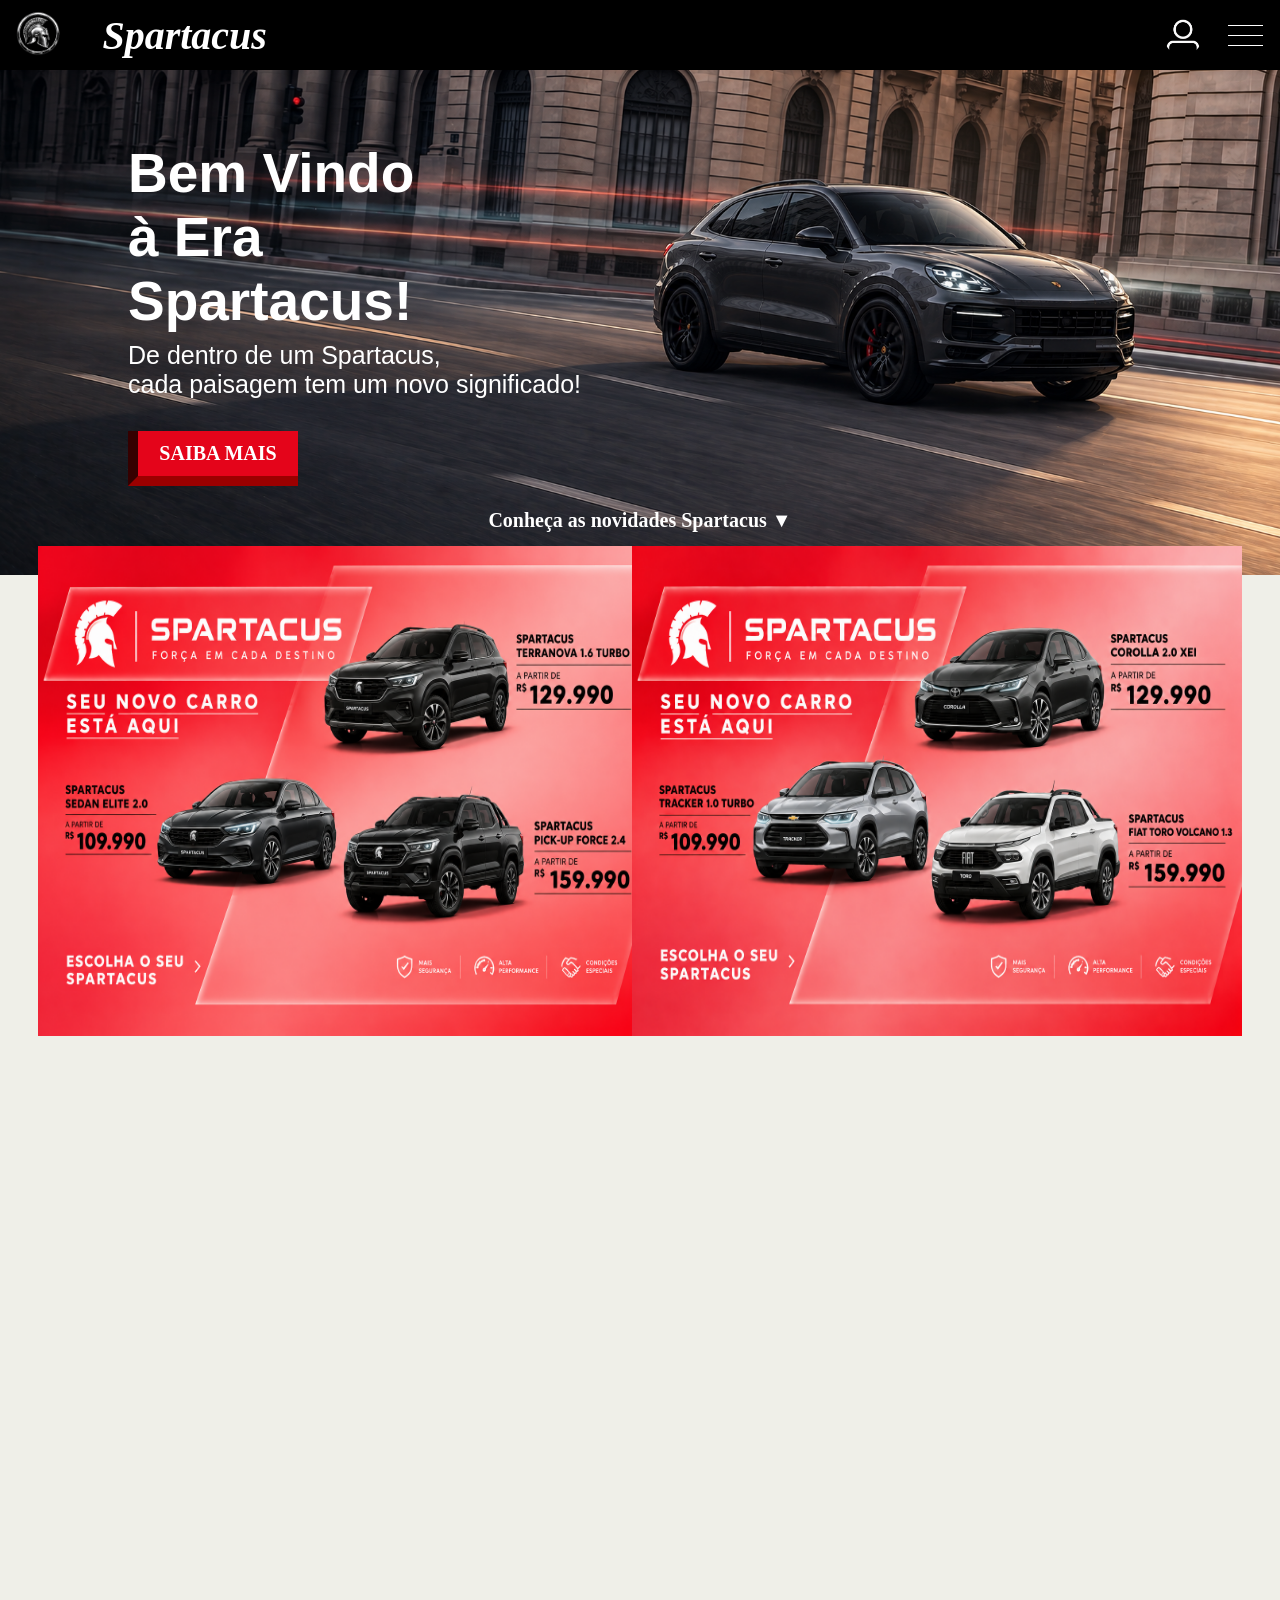
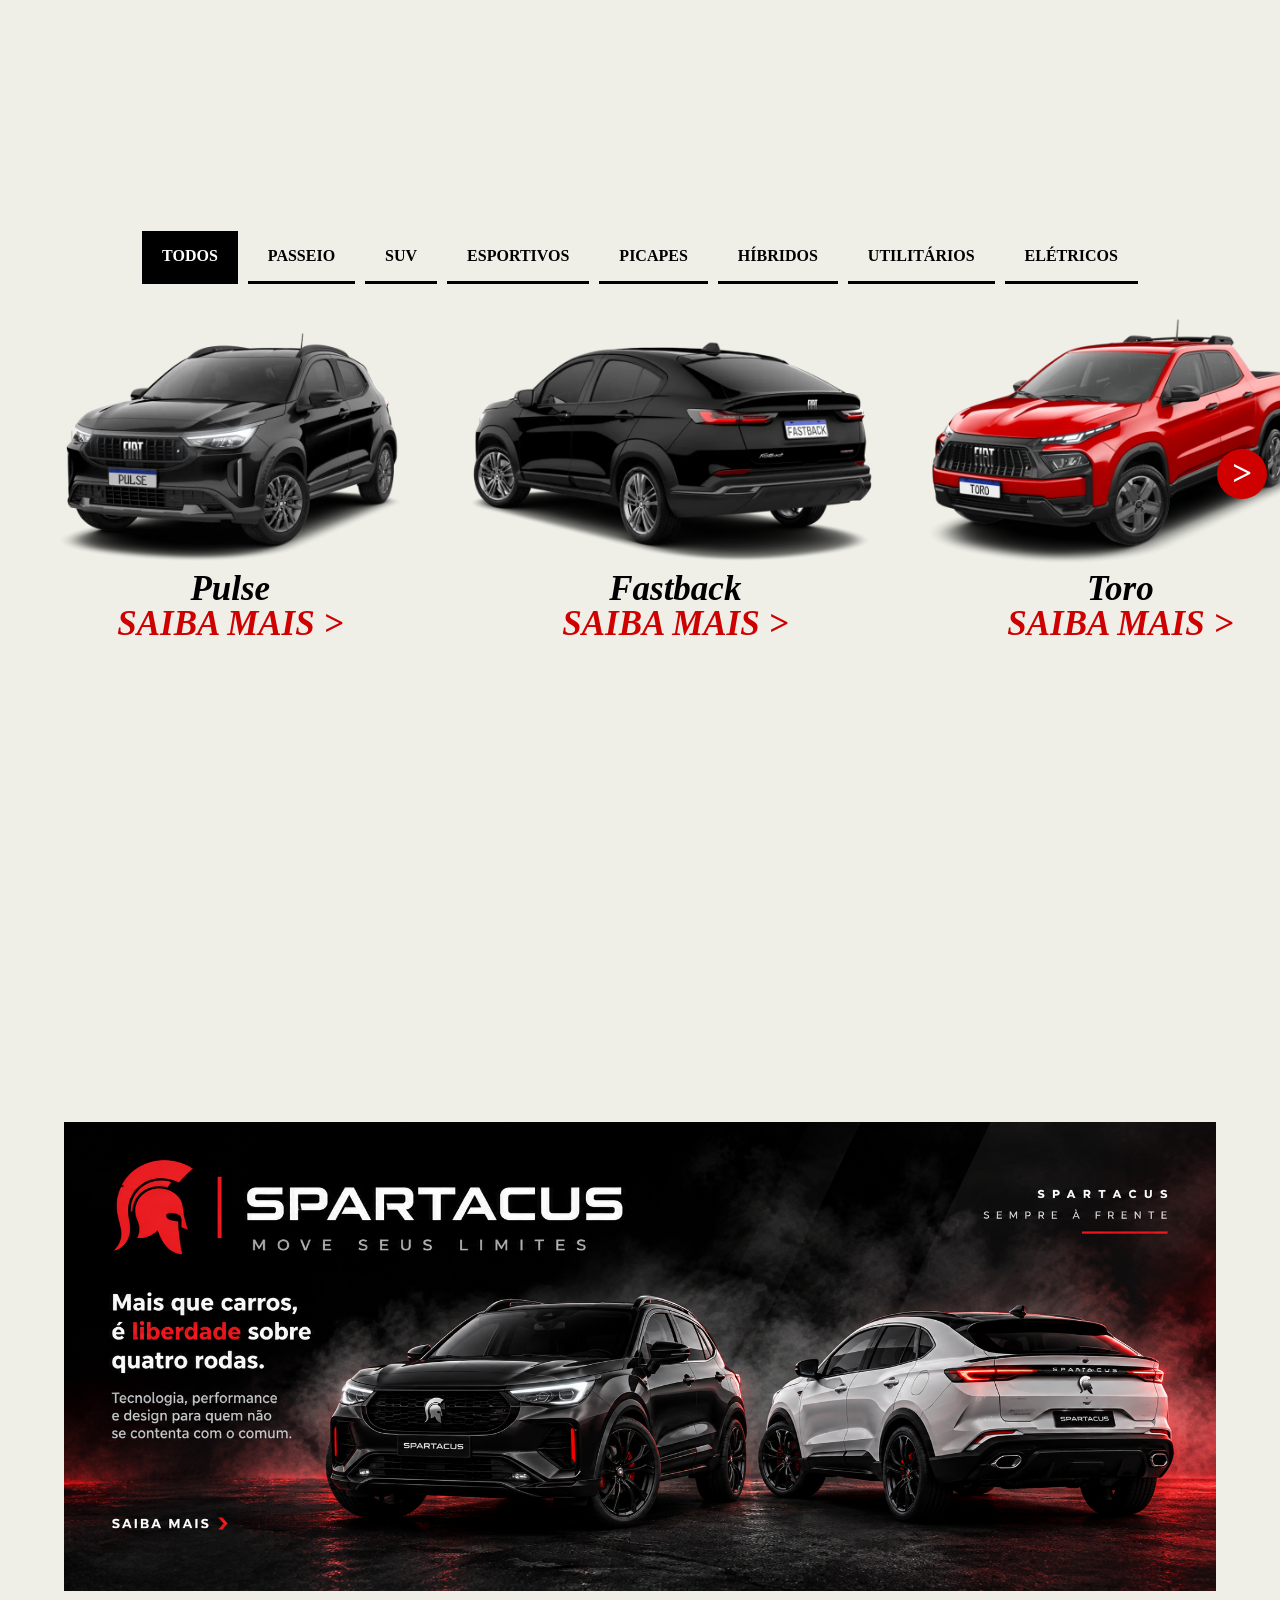
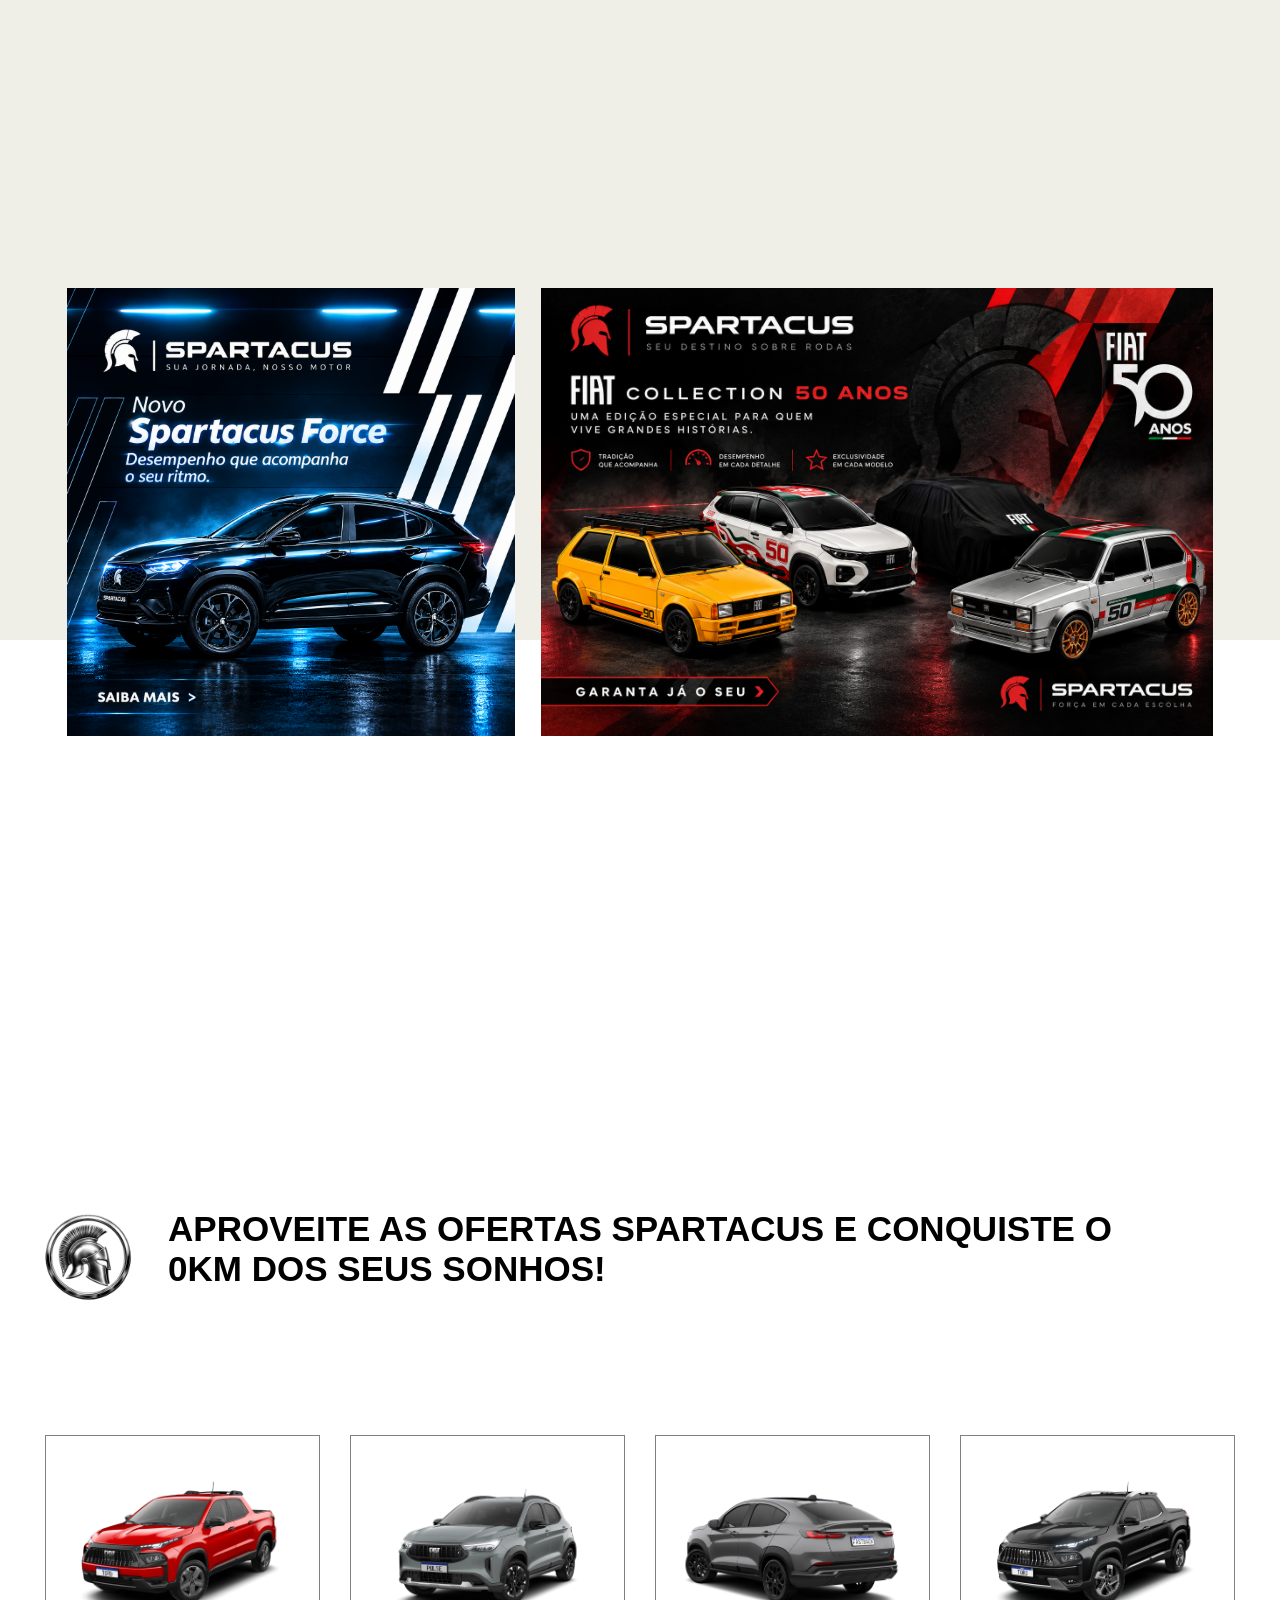
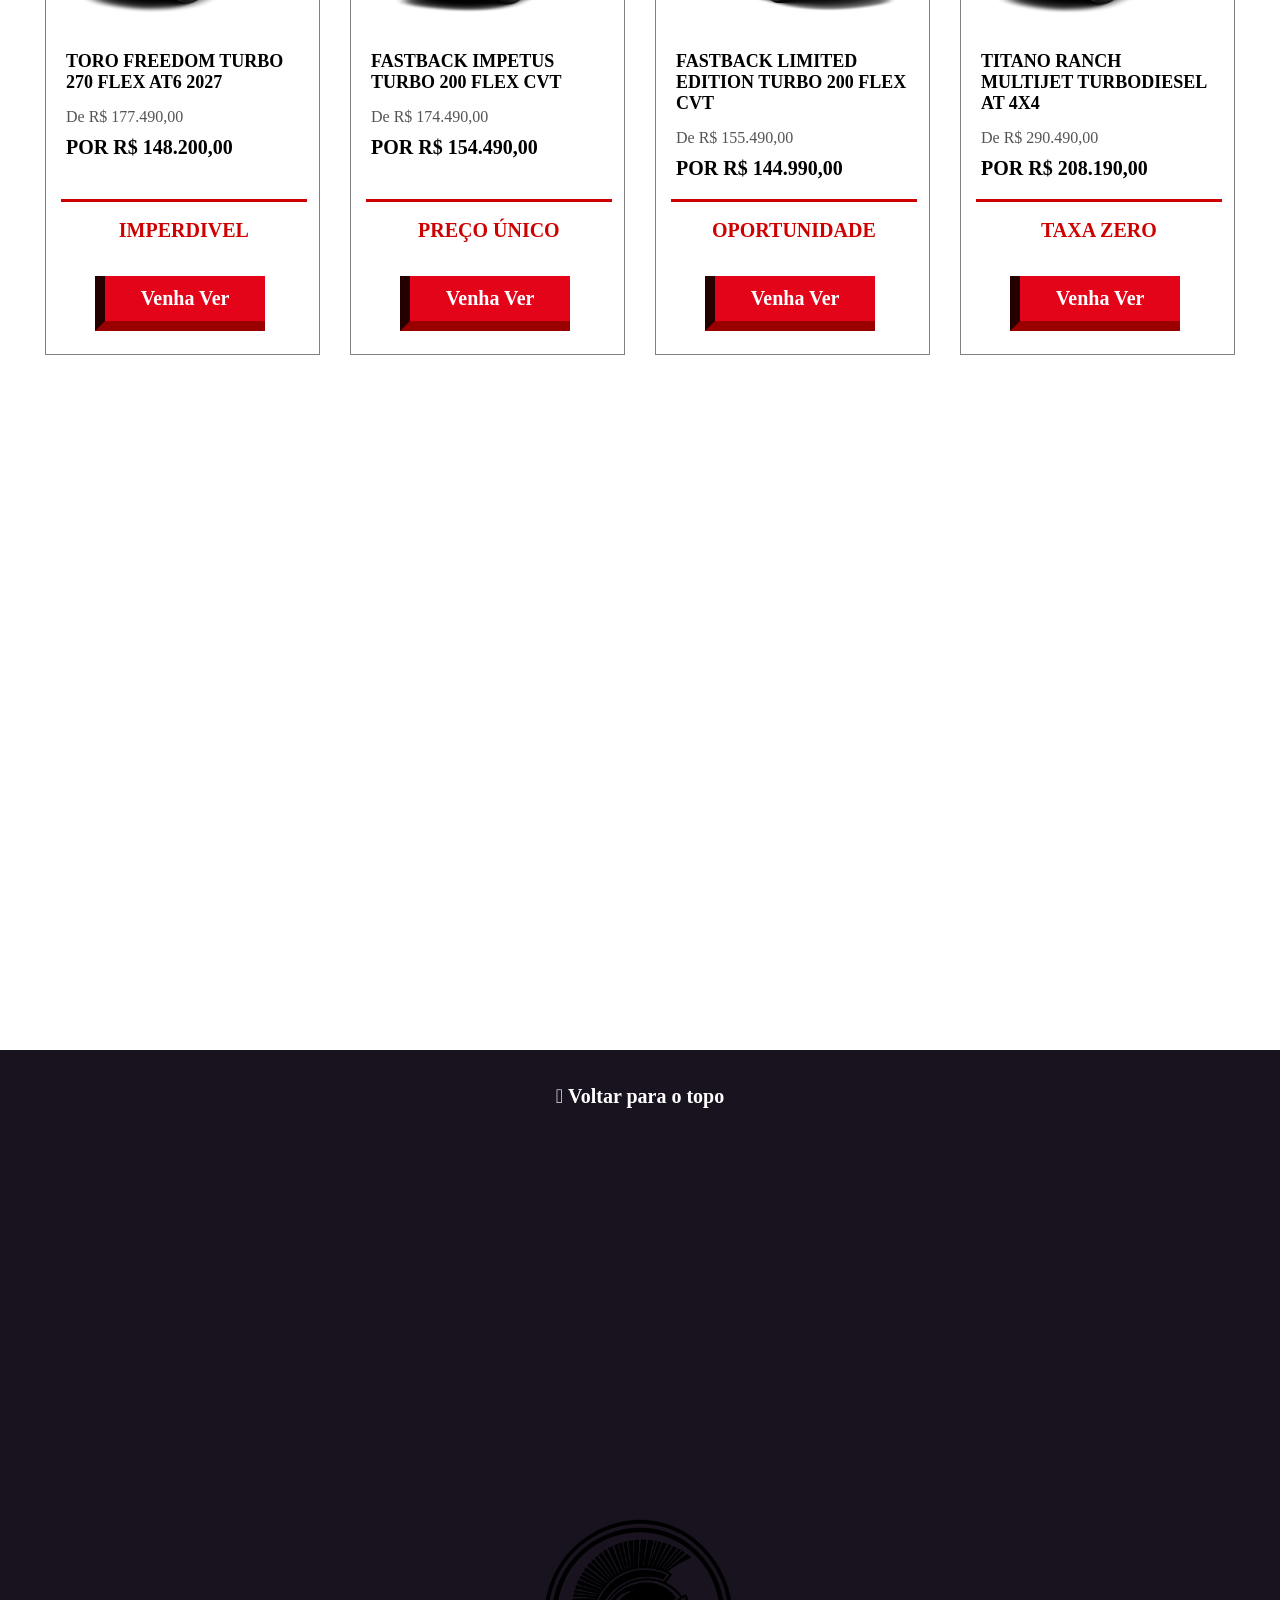
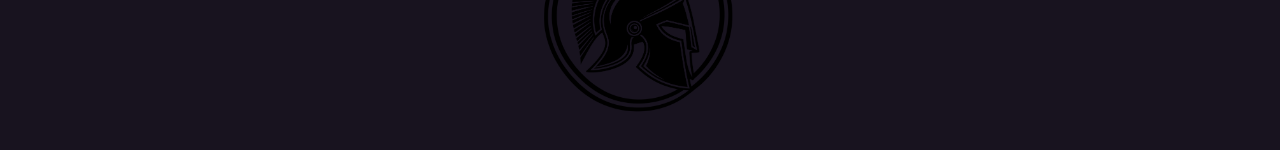
==== commit 10ae2dfe: "." ====
--- a/index.html
+++ b/index.html
@@ -18,7 +18,7 @@
                 <div id="DivDetalhe_2" class="DivDetalhe_2"></div>
                 <div id="DivDetalhe_3" class="DivDetalhe_3"></div>
             </div>
-            <div id="DivUsuario" class="DivUsuario" style="background-image: url('./imagens/Usuario.png');"></div>
+            <div id="DivUsuario" class="DivUsuario" style="background-image: url('./imagens/Usuario.png');" onclick="AbreLogin()"></div>
             <div id="DivMenu" class="DivMenu">
                 <div id="DivMenuCabeçario" class="DivMenuCabeçario">MENU</div>
                 <div id="DivMenuOfertas" class="DivMenuOpçao">Ofertas</div>
@@ -28,7 +28,26 @@
             </div>
         </div>
         
-        <div id="DivLogin" class="DivLogin"></div>
+        <div id="DivLogin" class="DivLogin">
+            <div id="DivFechaLogin" class="DivFechaLogin" onclick="FechaLogin()">
+                <div id="DivDetalheLoginUm" class="DivDetalheLoginUm"></div>
+                <div id="DivDetalheLoginDois" class="DivDetalheLoginDois"></div>
+            </div>
+            <div id="DivLogoLogin" class="DivLogoLogin" style="background-image: url('./imagens/LogoLogin.png');"></div>
+            <p id="DivTituloLogin" class="DivTituloLogin">SPARTACUS ID</p>
+            <p id="ParagrafoRecepçao" class="ParagrafoRecepçao">
+                Bem-vindo à sua área, <strong>Spartacus</strong>!<br><br>
+                
+                • <strong>Avalie</strong> veículos<br>
+                • <strong>Compre</strong> veículos<br>
+                • <strong>Loque</strong> veículos
+            </p>
+            <input type="text" id="InputTextoEmailLogin">
+            <p id="ParagrafoEmail" class="ParagrafoEmail">Email</p>
+            <input type="text" id="InputTextoSenhaLogin">
+            <p id="ParagrafoSenha" class="ParagrafoSenha">Senha</p>
+            <div id="DivBotaoEntrarLogin" class="DivBotaoEntrarLogin">Entrar</div>
+        </div>
 
         <div id="DivInicial" class="DivInicial">
             <p id="ParagrafoTextoUm" class="ParagrafoTextoUm">Bem Vindo<br>à Era<br>Spartacus!</p>
@@ -248,7 +267,7 @@
         </div>
         <div id="DivRodapé" class="DivRodapé">
             <div id="DivVoltaParaTopo" class="DivVoltaParaTopo" onclick="VoltaTopo()">𖤂 Voltar para o topo</div>
-            <div id="DivLogoRodape" class="DivLogoRodape" style="background-image: url('./imagens/Spartacus_Logo.png');"></div>
+            <div id="DivLogoRodape" class="DivLogoRodape" style="background-image: url('./imagens/LogoLogin.png');"></div>
         </div>
     </div>
     <script src="script.js" defer></script>
--- a/style.css
+++ b/style.css
@@ -10,11 +10,179 @@
     justify-content: center;
     align-items: center;
     width: 27%;
-    height: 615px;
+    height: 650px;
     background-color: rgb(239, 239, 232);
     position: fixed;
     top: 0%;
     z-index: 16;
+}
+
+.DivFechaLogin{
+    display: flex;
+    width: 25px;
+    height: 25px;
+    justify-content: center;
+    background-color: black;
+    border-radius: 50%;
+    align-items: center;
+    position: absolute;
+    right: 1.5%;
+    top: 1%;
+}
+
+.DivDetalheLoginUm{
+    display: flex;
+    background-color: rgb(239, 239, 232);
+    width: 50%;
+    height: 3px;
+    position: absolute;
+    transform: rotate(45deg);
+}
+
+.DivDetalheLoginDois{
+    display: flex;
+    background-color: rgb(239, 239, 232);
+    width: 50%;
+    height: 3px;
+    position: absolute;
+    transform: rotate(-45deg);
+}
+
+.DivLogoLogin{
+    display: flex;
+    width: 80px;
+    height: 80px;
+    background-size: contain;
+    background-position: center;
+    background-repeat: no-repeat;
+    position: absolute;
+    top: 6%;
+}
+
+.DivTituloLogin{
+    display: flex;
+    font-size: 30px;
+    font-weight: 900;
+    position: absolute;
+    top: 17%;
+}
+
+.ParagrafoRecepçao{
+    font-size: 17px;
+    font-style: italic;
+    position: absolute;
+    top: 30%;
+}
+
+#InputTextoEmailLogin{
+    display: flex;
+    width: 70%;
+    height: 35px;
+    border-radius: 5px;
+    border: 2px solid gray;
+    position: absolute;
+    top: 60%;
+    padding: 0 15px;
+}
+
+
+@keyframes AnimaçaoDoInputEmailClick{
+    from{
+        top: 59.5%;
+        background-color: white;
+    }    
+    to{
+        top: 56.5%;
+        background-color: rgb(239, 239, 232);
+    }
+}
+
+@keyframes AnimaçaoDoInputEmailSemClick{
+    from{
+        top: 56.5%;
+        background-color: rgb(239, 239, 232);
+    }    
+    to{
+        top: 59.5%;
+        background-color: white;
+    }
+}
+
+.ParagrafoEmail{
+    display: flex;
+    color: gray;
+    position: absolute;
+    top: 59.5%;
+    left: 15%;
+    font-size: 15px;
+    background-color: rgb(239, 239, 232)
+}
+
+#InputTextoSenhaLogin{
+    display: flex;
+    width: 70%;
+    height: 35px;
+    border-radius: 5px;
+    border: 2px solid gray;
+    position: absolute;
+    top: 68%;
+    padding: 0 15px;
+}
+
+@keyframes AnimaçaoDoInputSenhaClick{
+    from{
+        top: 67.5%;
+        background-color: white;
+    }    
+    to{
+        top: 64.5%;
+        background-color: rgb(239, 239, 232);
+    }
+}
+
+@keyframes AnimaçaoDoInputSenhaSemClick{
+    from{
+        top: 64.5%;
+        background-color: rgb(239, 239, 232);
+    }    
+    to{
+        top: 67.5%;
+        background-color: white;
+    }
+}
+
+.ParagrafoSenha{
+    display: flex;
+    color: gray;
+    position: absolute;
+    top: 67.5%;
+    left: 15%;
+    font-size: 15px;
+    background-color: white;
+}
+
+.DivBotaoEntrarLogin{
+    display: flex;
+    align-items: center;
+    justify-content: center;
+    background-color: rgba(228, 4, 26);
+    
+    color: white;
+    font-weight: bold;
+    font-family: italic;
+    font-size: 20px;
+    
+    width: 160px;
+    height: 45px;
+    border-radius: 10px;
+
+    position: absolute;
+    top: 78%;
+    user-select: none;
+}
+
+.DivBotaoEntrarLogin:hover{
+    transform: scale(1.05);
 }
 
 .DivPrincipal{
@@ -46,7 +214,7 @@
     align-items: center;
     position: fixed;
     top: 0%;
-    z-index: 10;
+    z-index: 11;
     user-select: none;
 }
 
@@ -244,7 +412,7 @@
 }
 
 .DivMenu{
-    display: flex;
+    display: none;
     opacity: 0;
     flex-direction: column;
     justify-content: flex-start;
@@ -392,6 +560,7 @@
     user-select: none;
     position: absolute;
     top: 185%;
+    z-index: 10;
 }
 
 .DivCategorias{
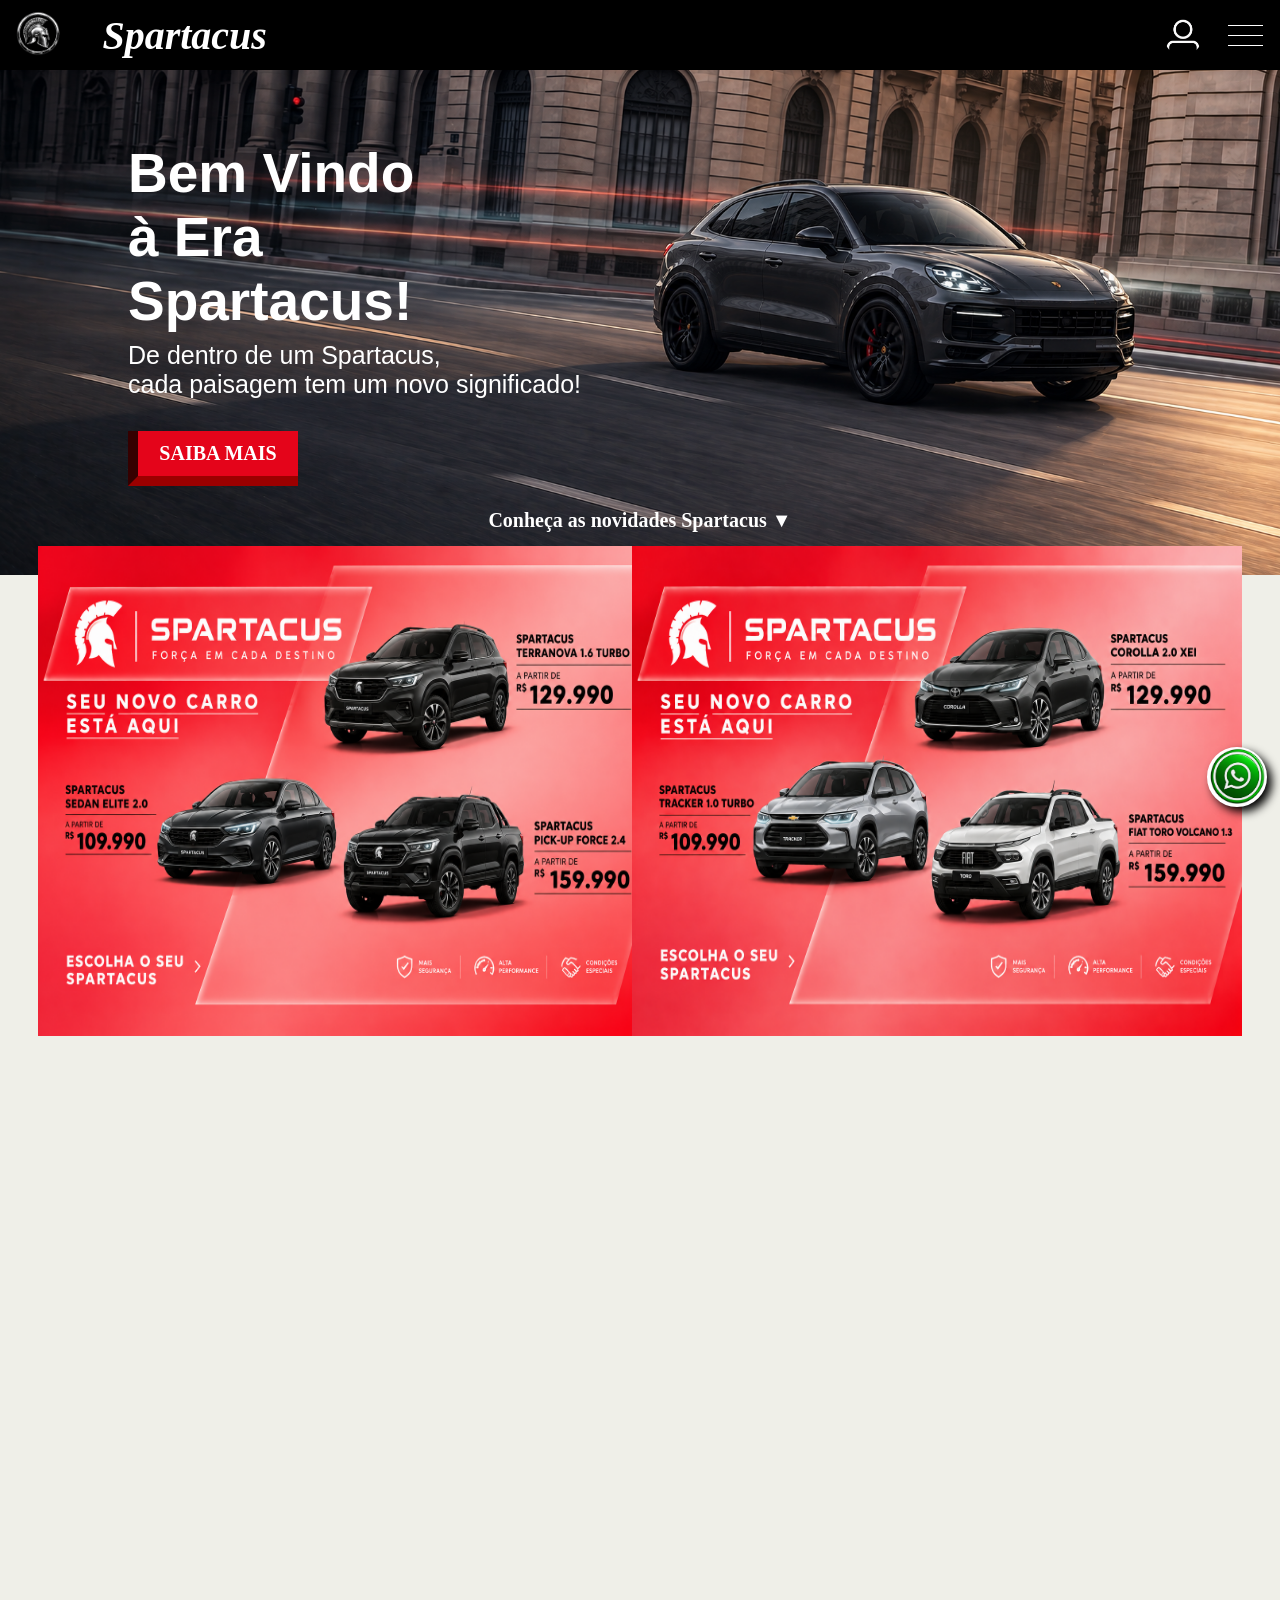
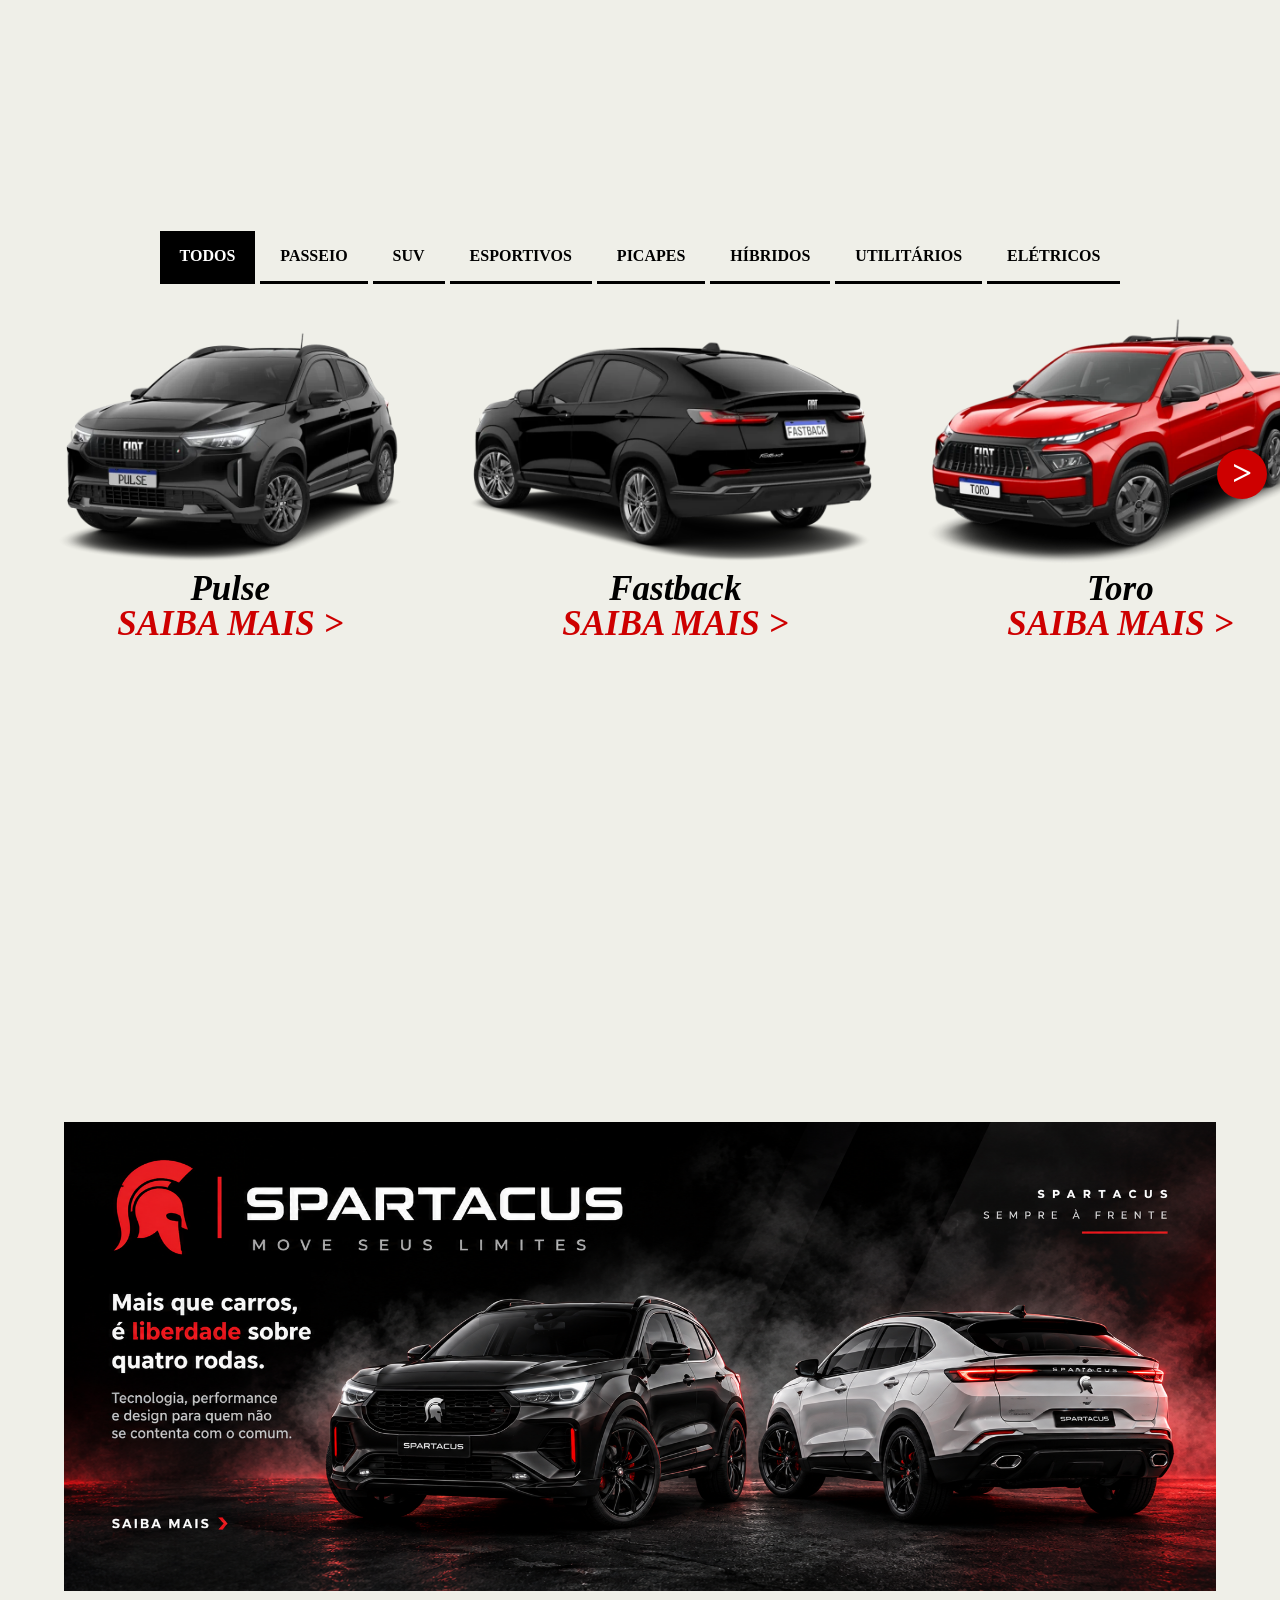
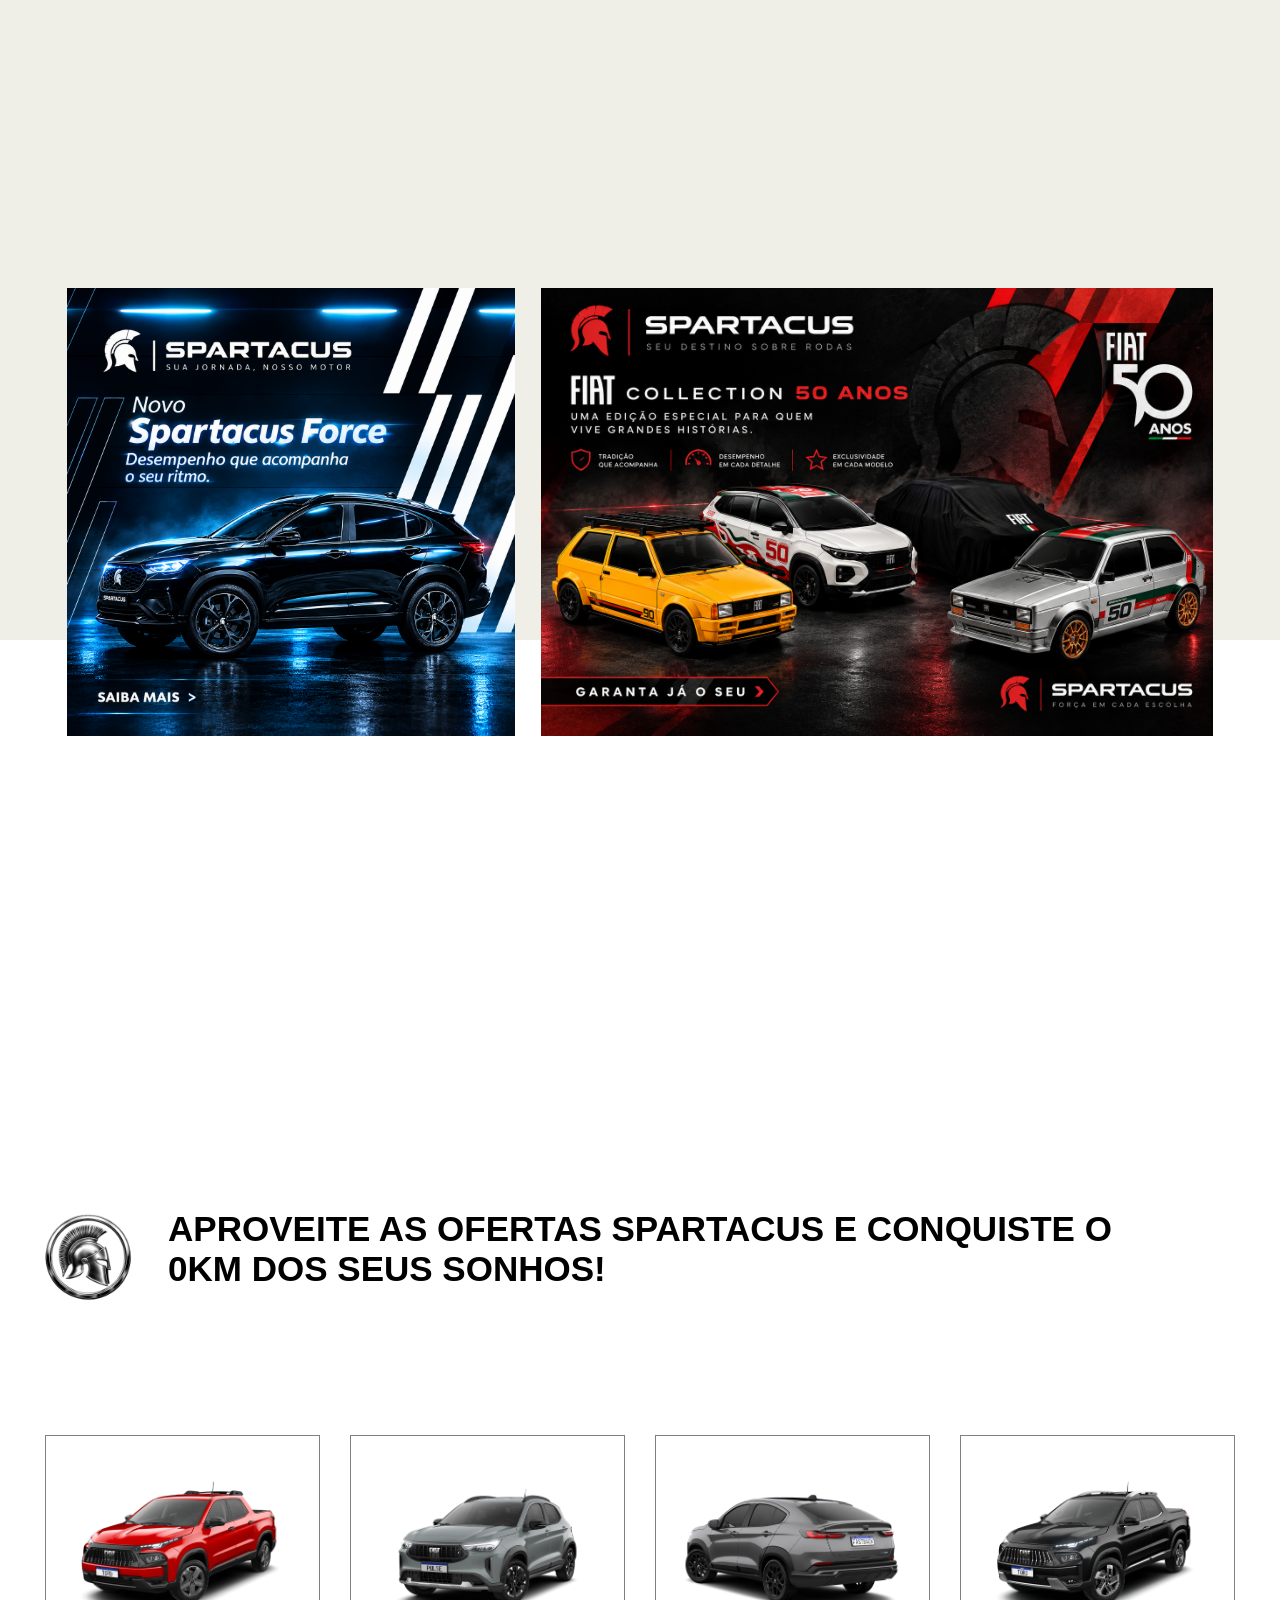
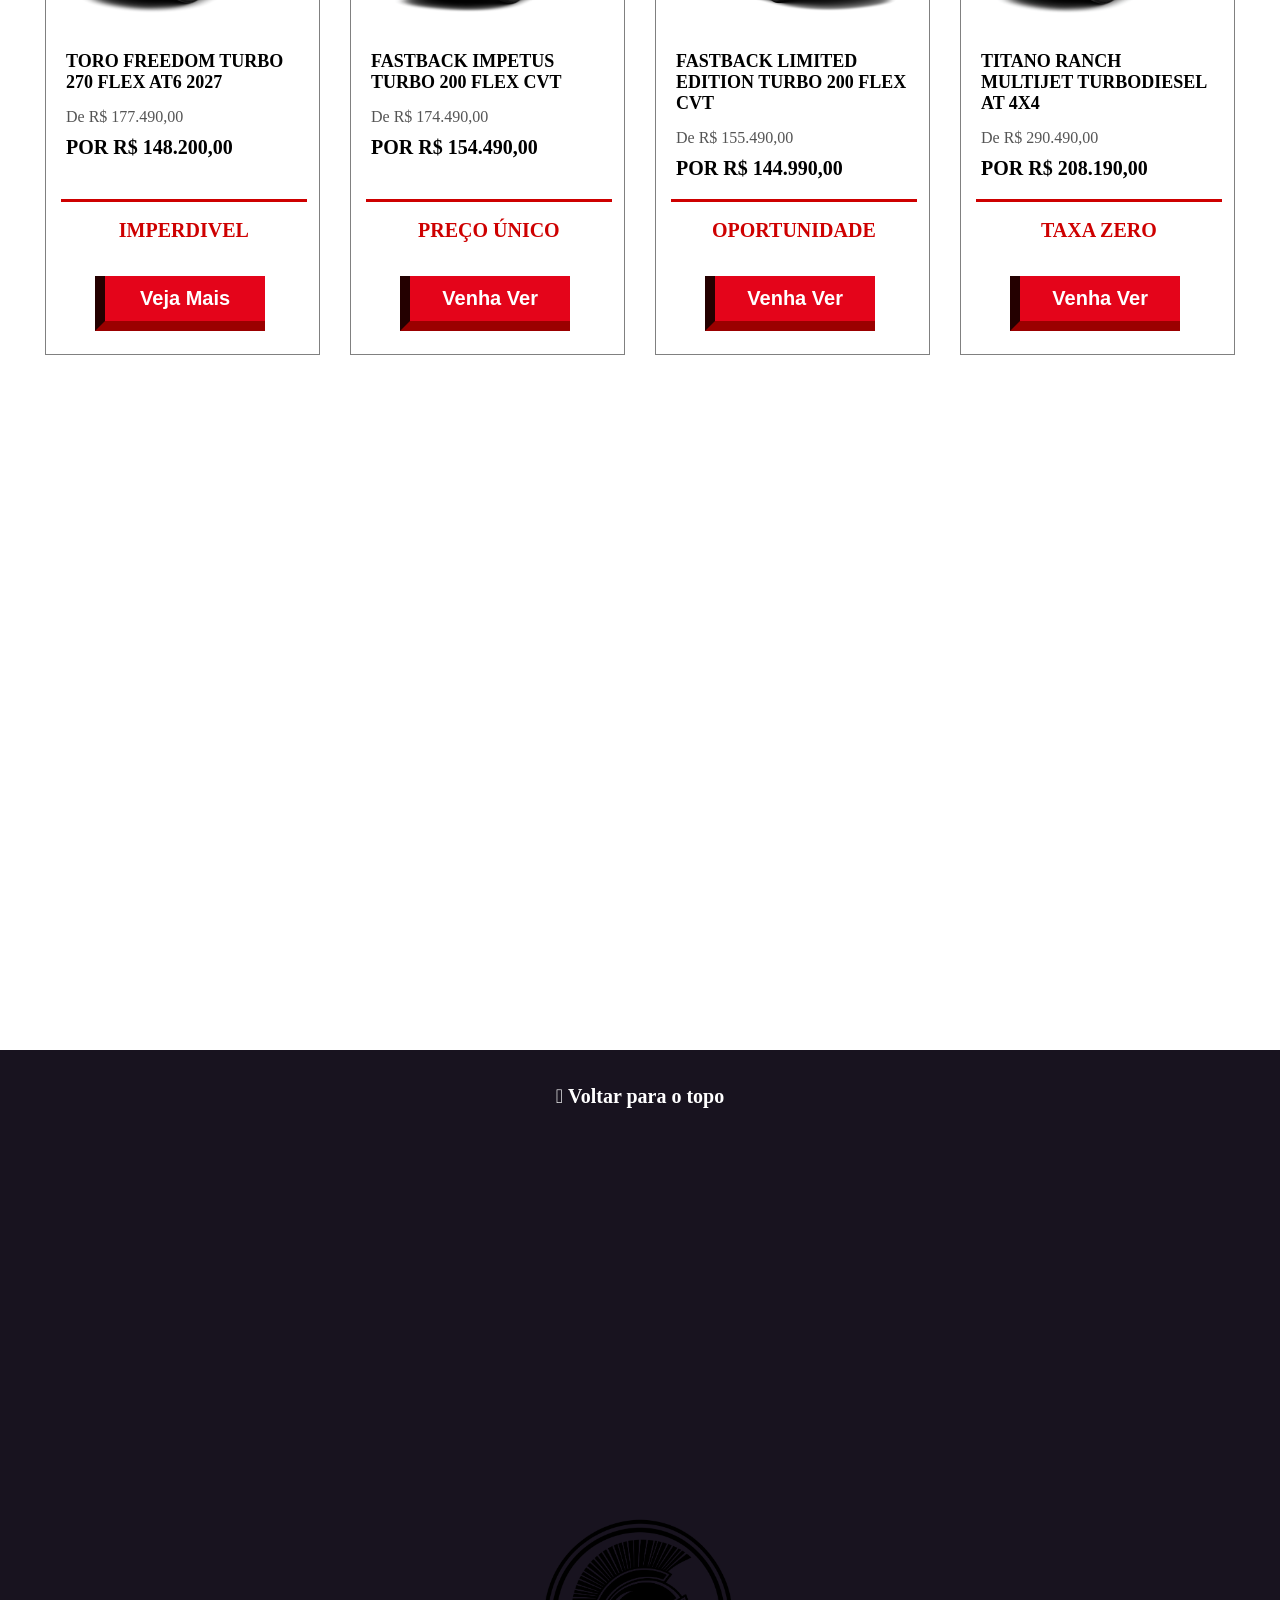
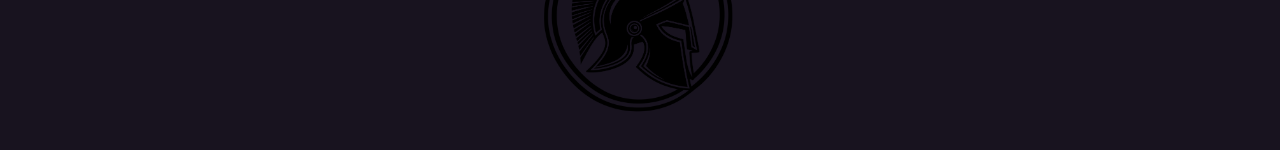
==== commit b16161ee: "." ====
--- a/index.html
+++ b/index.html
@@ -232,7 +232,7 @@
                 <div id="Divlinha1" class="Divlinha">
                     <p class="ParagrafoSLOGAN">IMPERDIVEL</p>
                 </div>
-                <div id="DivVenhaVer1" class="DivVenhaVer">Venha Ver</div>
+                <div id="DivVenhaVer1" class="DivVenhaVer">Veja Mais</div>
             </div>
             <div id="DivOfertaDois" class="DivOfertaExibida">
                 <div id="DivImagemCarro_Oferta2" class="DivImagemCarro_Oferta" style="background-image: url('./imagens/Carro4.jpg');"></div>
@@ -265,6 +265,10 @@
                 <div id="DivVenhaVer4" class="DivVenhaVer">Venha Ver</div>
             </div>
         </div>
+        <div id="DivContato" class="DivContato" onclick="window.open('https://wa.me/5541995224749')">
+            <p id="ParagrafoContato" class="ParagrafoContato">CONTATO</p>
+            <div id="DivLogoWhatsApp" class="DivLogoWhatsApp" style="background-image: url('./imagens/LogoWhatsApp.png');"></div>
+        </div>
         <div id="DivRodapé" class="DivRodapé">
             <div id="DivVoltaParaTopo" class="DivVoltaParaTopo" onclick="VoltaTopo()">𖤂 Voltar para o topo</div>
             <div id="DivLogoRodape" class="DivLogoRodape" style="background-image: url('./imagens/LogoLogin.png');"></div>
--- a/style.css
+++ b/style.css
@@ -565,7 +565,7 @@
 
 .DivCategorias{
     display: flex;
-    gap: 10px;
+    gap: 5px;
     user-select: none;
     position: absolute;
 }
@@ -842,7 +842,7 @@
     
     color: white;
     font-weight: bold;
-    font-family: italic;
+    font-family: Verdana, Geneva, Tahoma, sans-serif;
     font-size: 20px;
     
     width: 160px;
@@ -860,6 +860,66 @@
     transform: scale(1.05);
 }
 
+@keyframes AnimaçaoContato{
+    from{
+        width: 50px;
+        border-radius: 50%
+    }
+    to{
+        width: 210px;
+        border-radius: 70px;
+    }
+}
+
+@keyframes AnimaçaoContatoDois{
+    from{
+        width: 210px;
+        border-radius: 70px;
+    }
+    to{
+        width: 50px;
+        border-radius: 50%
+    }
+}
+
+.DivContato{
+    display: flex;
+    width: 50px;
+    height: 50px;
+    border-radius: 50%;
+    background-color:#078408;
+    align-items: center;
+    position: fixed;
+    top: 83%;
+    right: 1%;
+    z-index: 15;
+    border: 5px solid white;
+    box-shadow: 5px 5px 10px black;
+}
+
+.ParagrafoContato{
+    display: none;
+    color: white;
+    font-size: 27px;
+    justify-content: left;
+    font-weight: 900;
+    position: absolute;
+    left: 5%;
+    font-family: italic;
+}
+
+.DivLogoWhatsApp{
+    display: flex;
+    width: 60px;
+    height: 60px;
+    border-radius: 50%;
+    background-size: contain;
+    background-position: center;
+    background-repeat: no-repeat;
+    position: absolute;
+    right: -12.5%;
+}
+
 .DivRodapé{
     display: flex;
     justify-content: center;
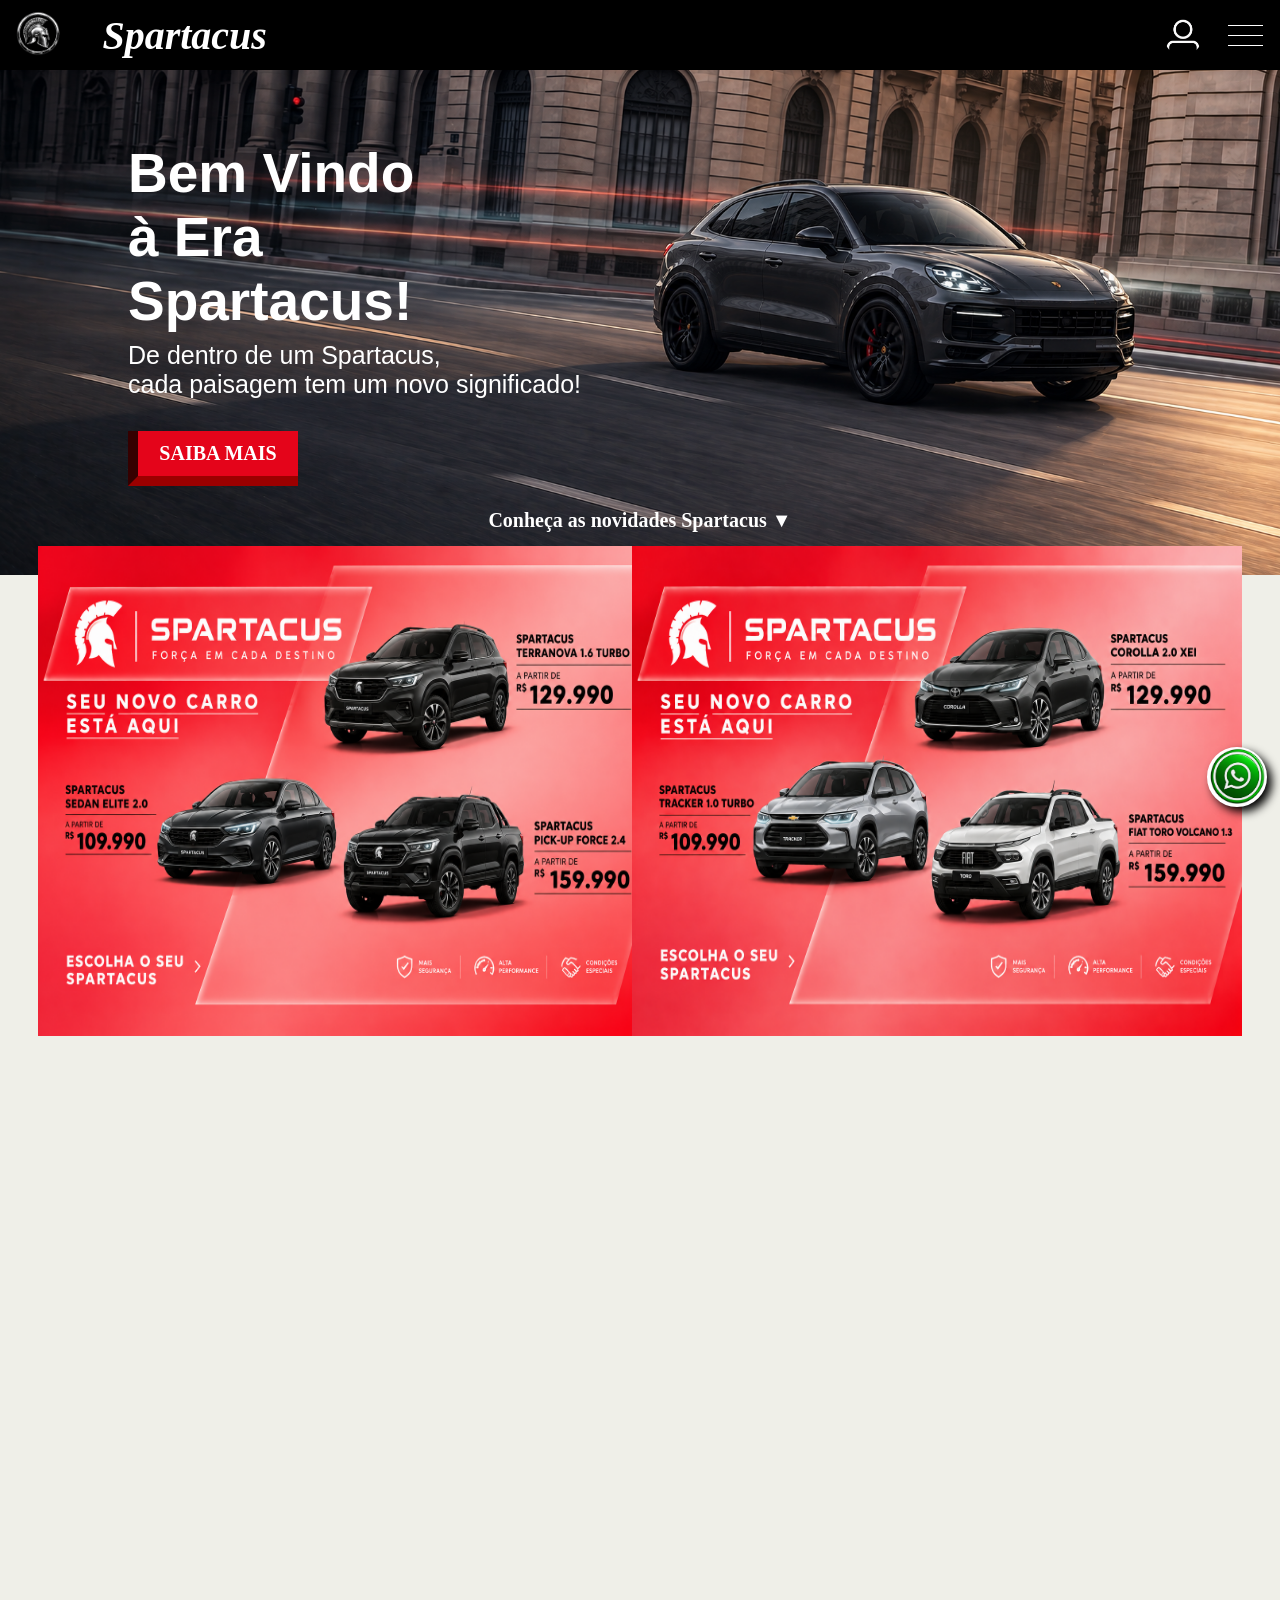
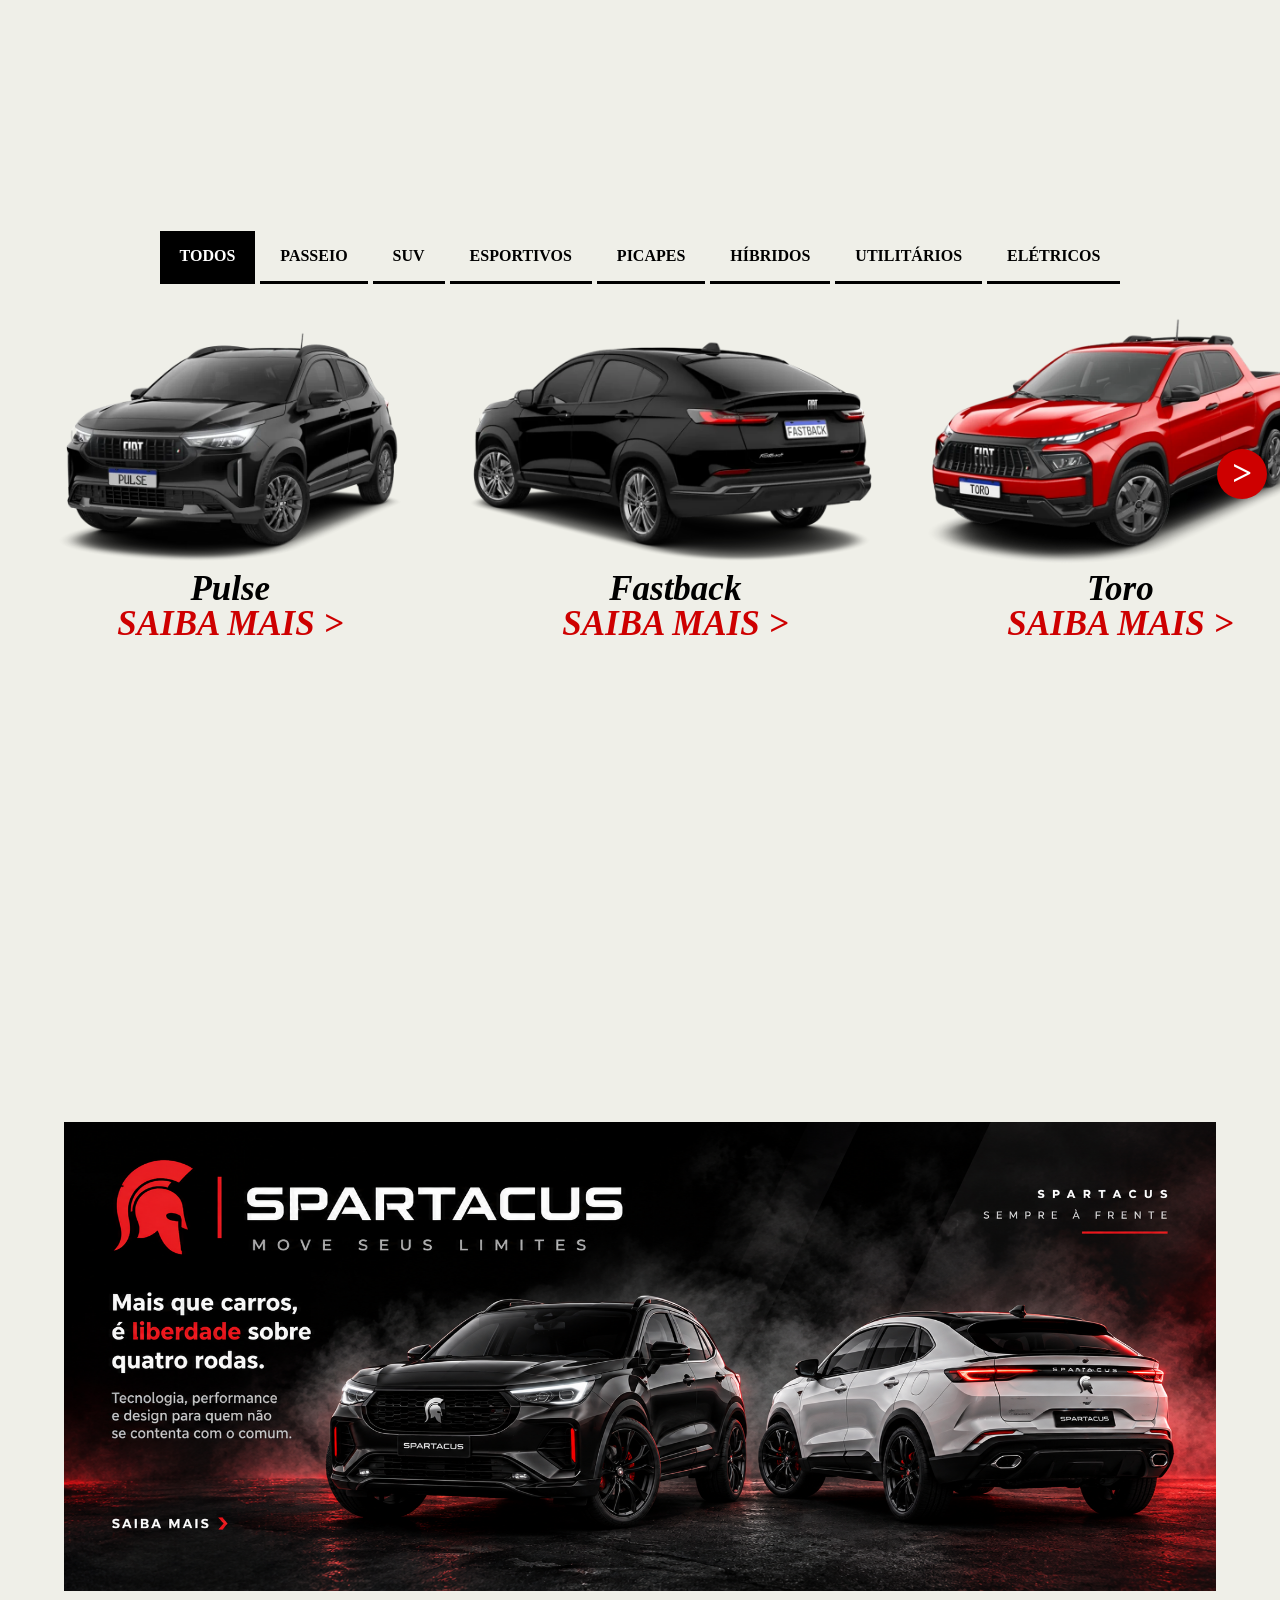
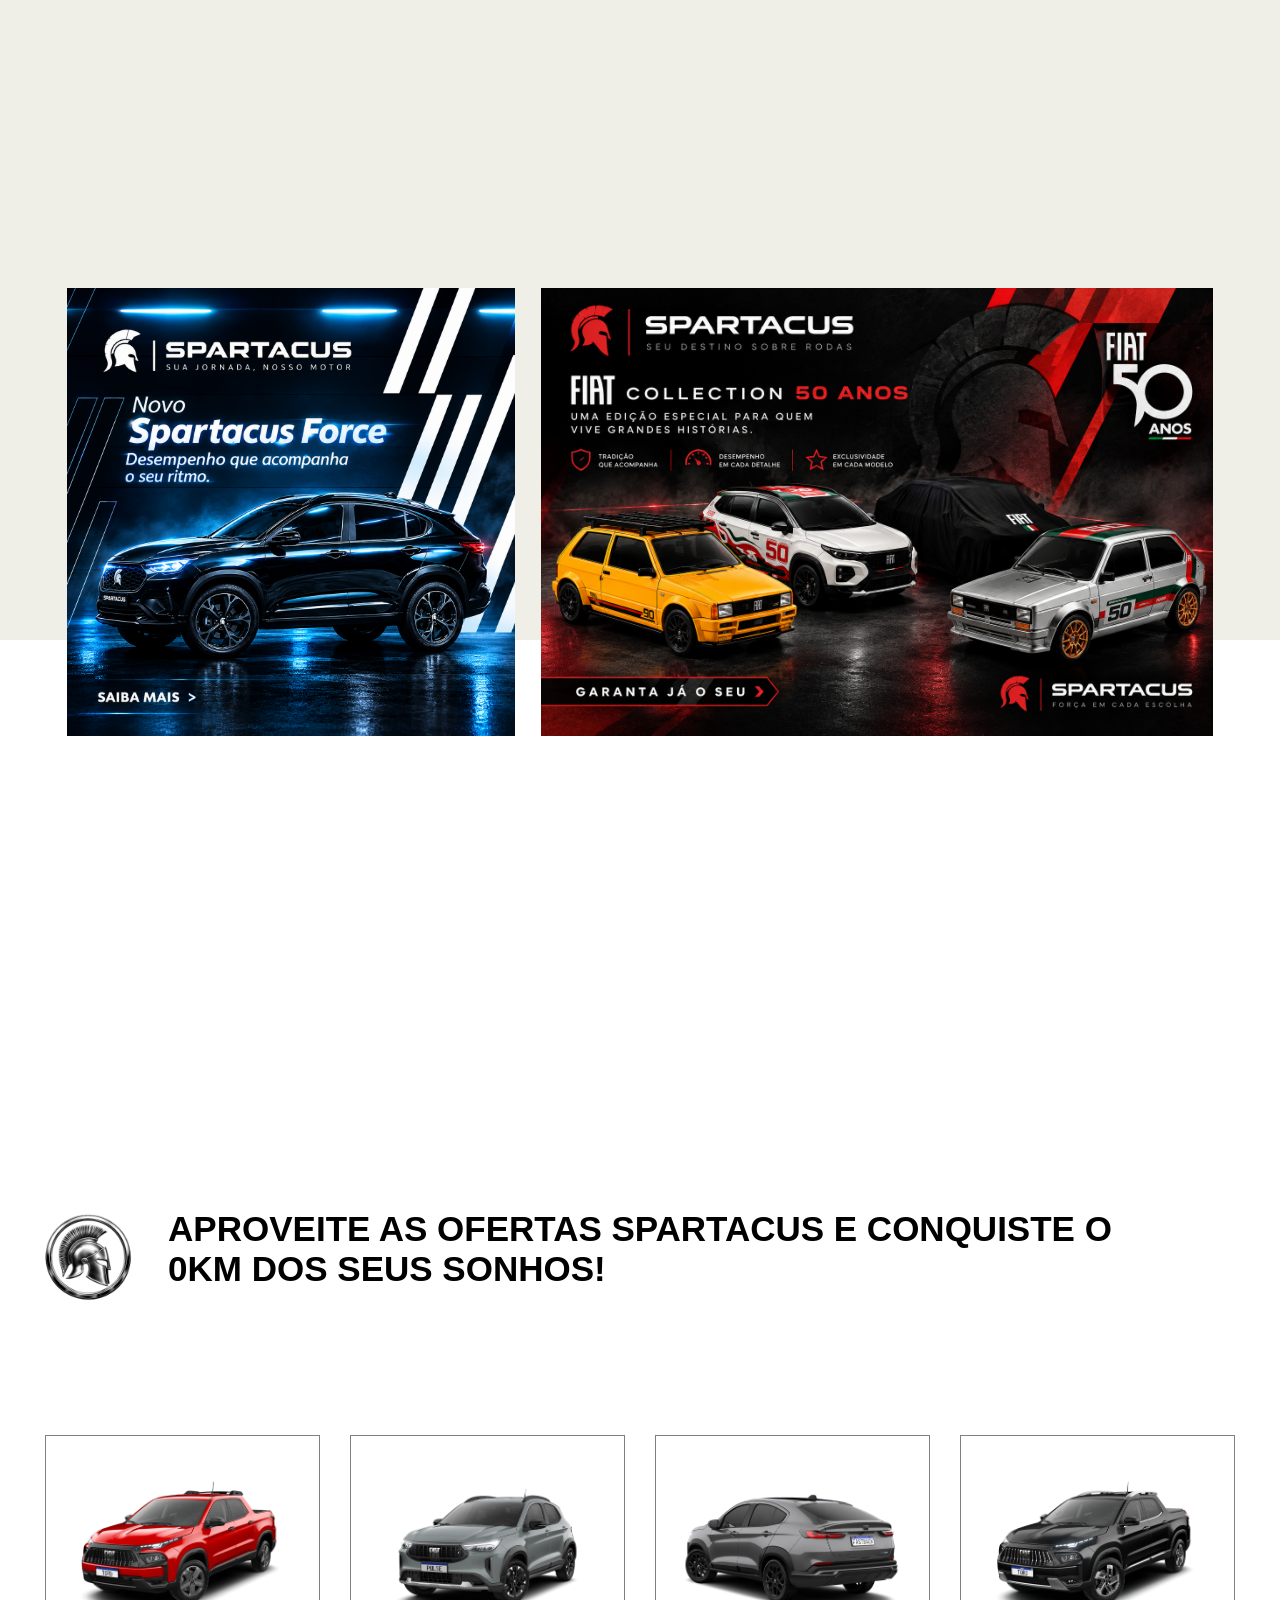
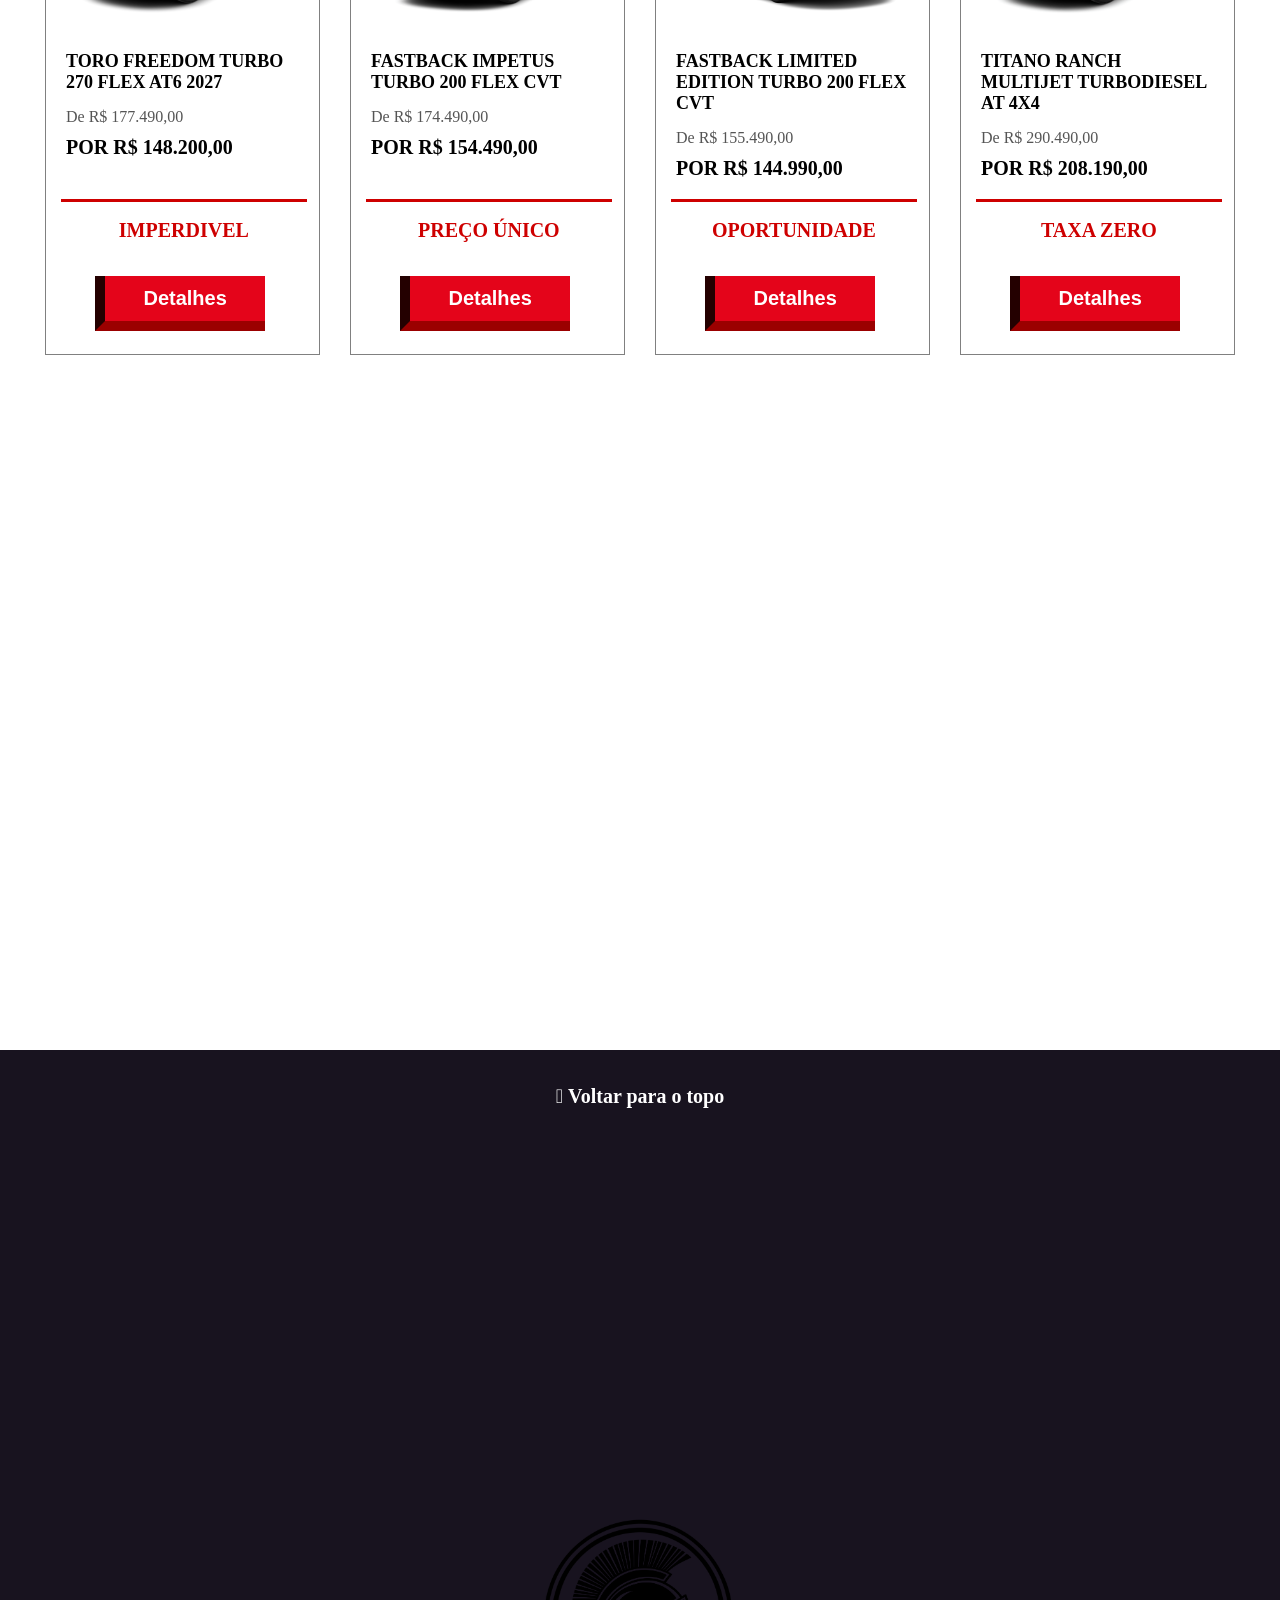
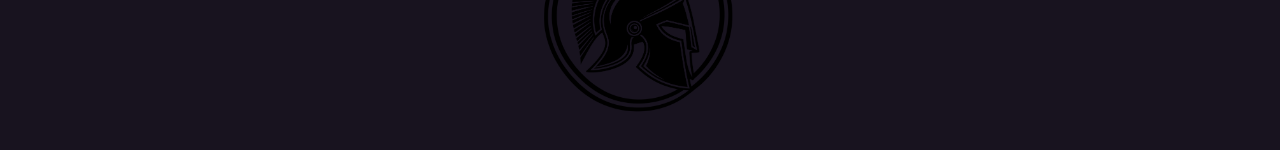
==== commit 9f7e59cd: "." ====
--- a/index.html
+++ b/index.html
@@ -232,7 +232,7 @@
                 <div id="Divlinha1" class="Divlinha">
                     <p class="ParagrafoSLOGAN">IMPERDIVEL</p>
                 </div>
-                <div id="DivVenhaVer1" class="DivVenhaVer">Veja Mais</div>
+                <div id="DivVenhaVer1" class="DivVenhaVer" onclick="AbreTela('TelaVerDetalhes')">Detalhes</div>
             </div>
             <div id="DivOfertaDois" class="DivOfertaExibida">
                 <div id="DivImagemCarro_Oferta2" class="DivImagemCarro_Oferta" style="background-image: url('./imagens/Carro4.jpg');"></div>
@@ -242,7 +242,7 @@
                 <div id="Divlinha2" class="Divlinha">
                     <p class="ParagrafoSLOGAN">PREÇO ÚNICO</p>
                 </div>
-                <div id="DivVenhaVer2" class="DivVenhaVer">Venha Ver</div>
+                <div id="DivVenhaVer2" class="DivVenhaVer" onclick="AbreTela('TelaVerDetalhes')">Detalhes</div>
             </div>
             <div id="DivOfertaTres" class="DivOfertaExibida">
                 <div id="DivImagemCarro_Oferta3" class="DivImagemCarro_Oferta" style="background-image: url('./imagens/Carro5.jpg');"></div>
@@ -252,7 +252,7 @@
                 <div id="Divlinha3" class="Divlinha">
                     <p class="ParagrafoSLOGAN">OPORTUNIDADE</p>
                 </div>
-                <div id="DivVenhaVer3" class="DivVenhaVer">Venha Ver</div>
+                <div id="DivVenhaVer3" class="DivVenhaVer" onclick="AbreTela('TelaVerDetalhes')">Detalhes</div>
             </div>
             <div id="DivOfertaQuatro" class="DivOfertaExibida">
                 <div id="DivImagemCarro_Oferta4" class="DivImagemCarro_Oferta" style="background-image: url('./imagens/Carro6.jpg');"></div>
@@ -262,8 +262,8 @@
                 <div id="Divlinha4" class="Divlinha">
                     <p class="ParagrafoSLOGAN">TAXA ZERO</p>
                 </div>
-                <div id="DivVenhaVer4" class="DivVenhaVer">Venha Ver</div>
-            </div>
+                <div id="DivVenhaVer4" class="DivVenhaVer" onclick="AbreTela('TelaVerDetalhes')">Detalhes</div>
+            </div>      
         </div>
         <div id="DivContato" class="DivContato" onclick="window.open('https://wa.me/5541995224749')">
             <p id="ParagrafoContato" class="ParagrafoContato">CONTATO</p>
--- a/style.css
+++ b/style.css
@@ -451,7 +451,7 @@
     font-size: 20px;
     font-family: Verdana, Geneva, Tahoma, sans-serif;
     border-left: 40px solid rgb(239, 239, 232);
-}
+} 
 
 .DivInicial{
     display: flex;
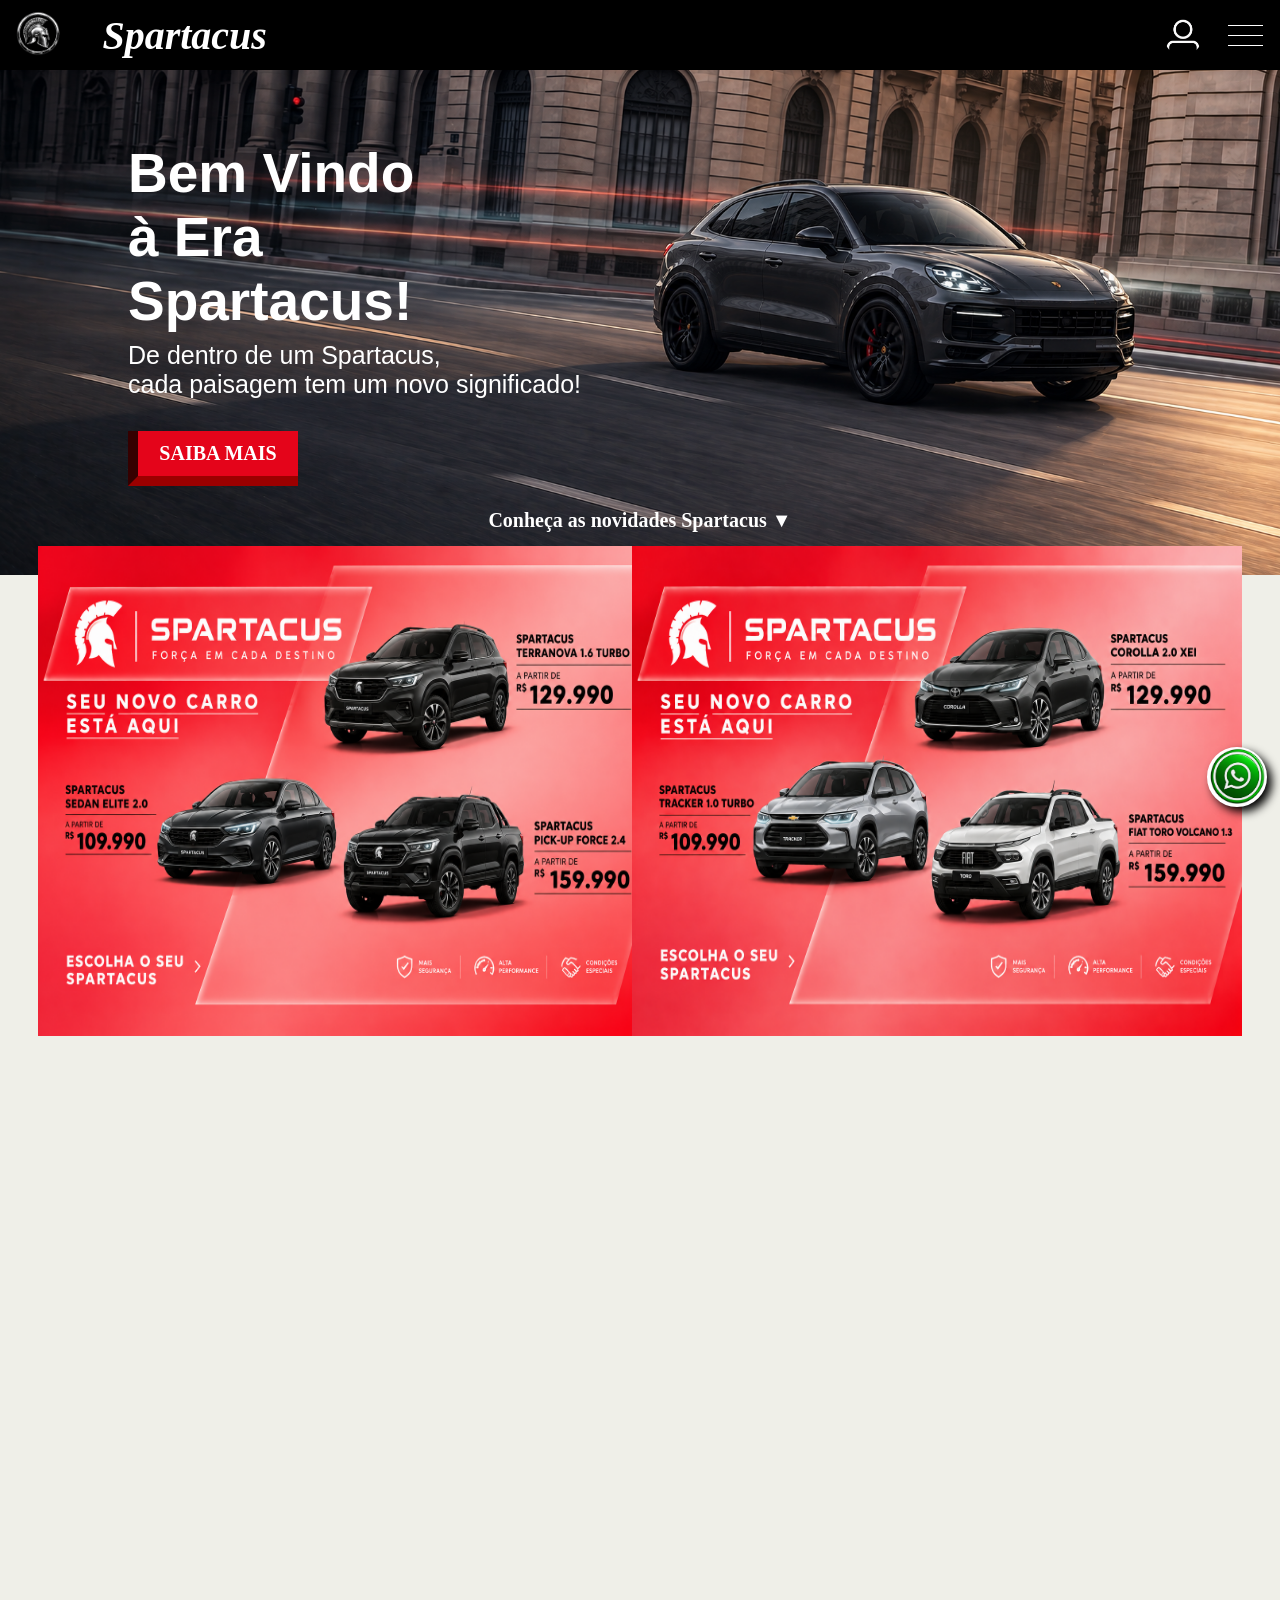
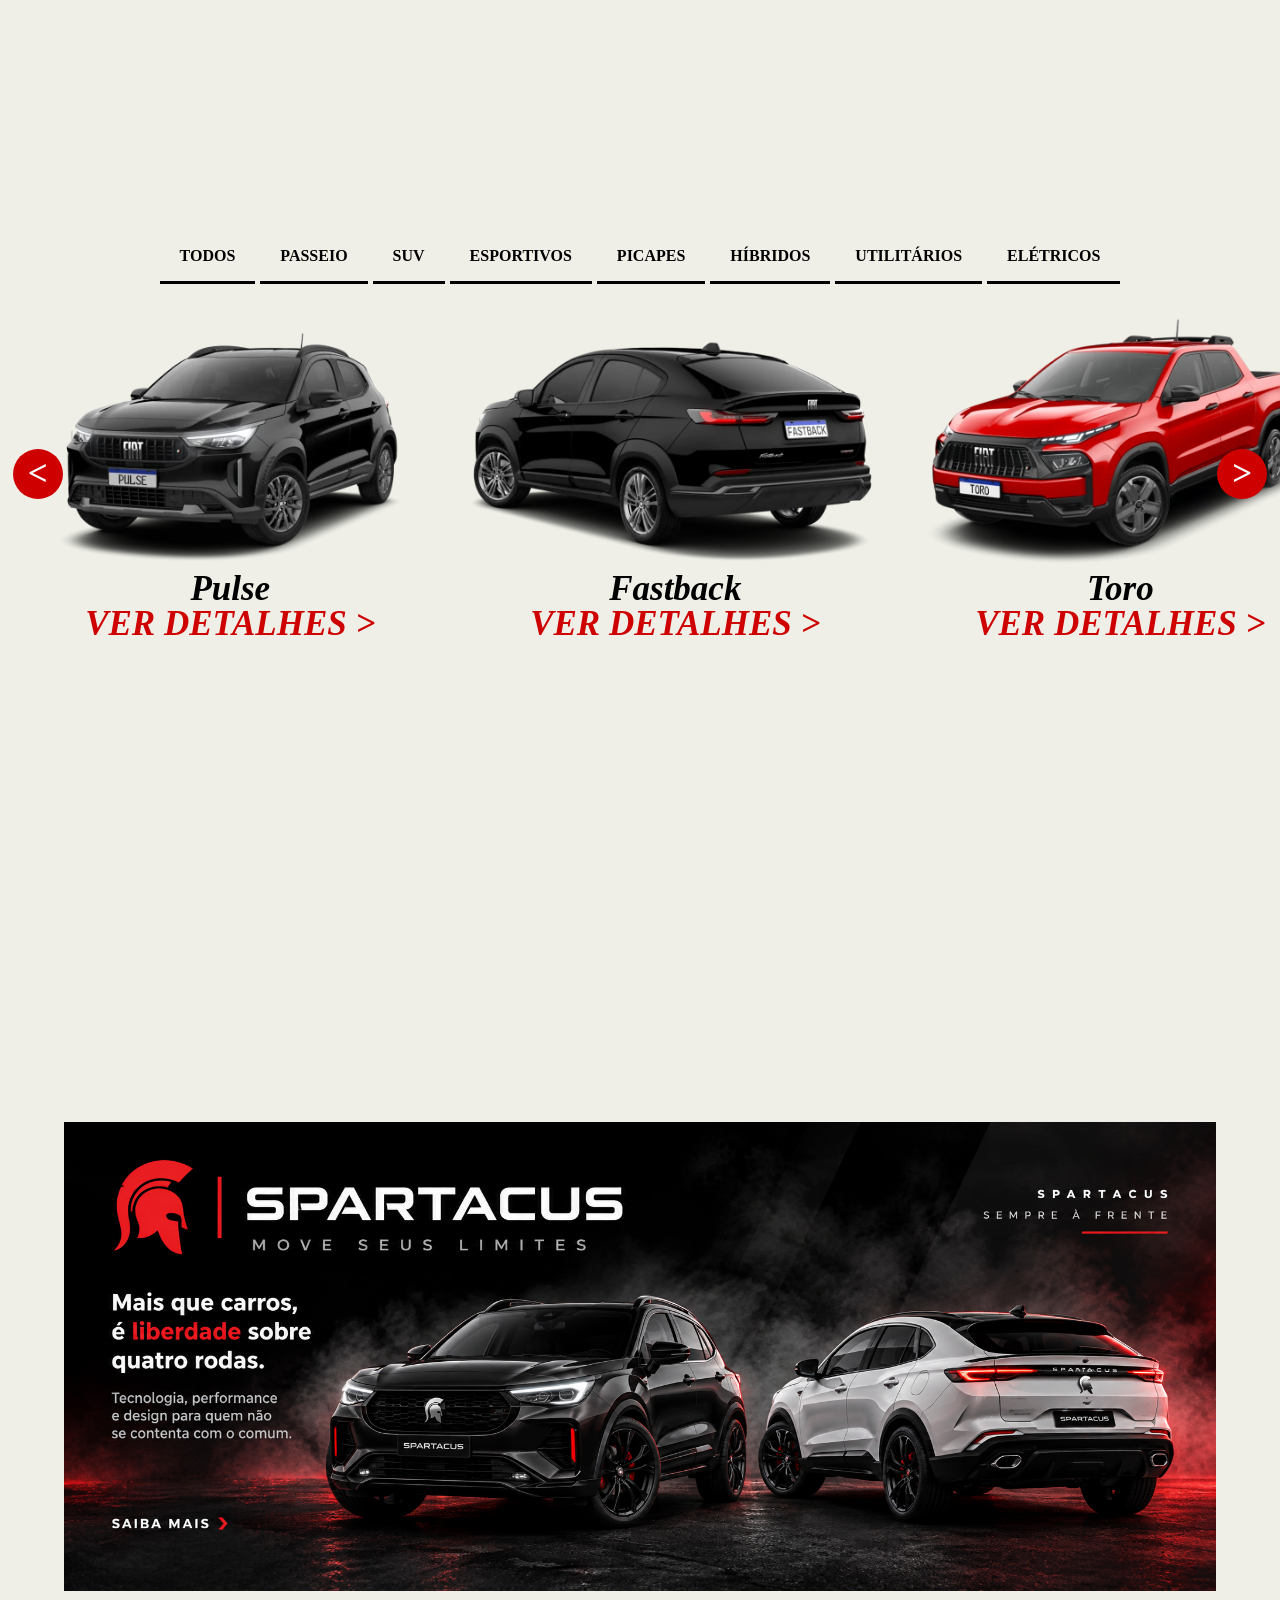
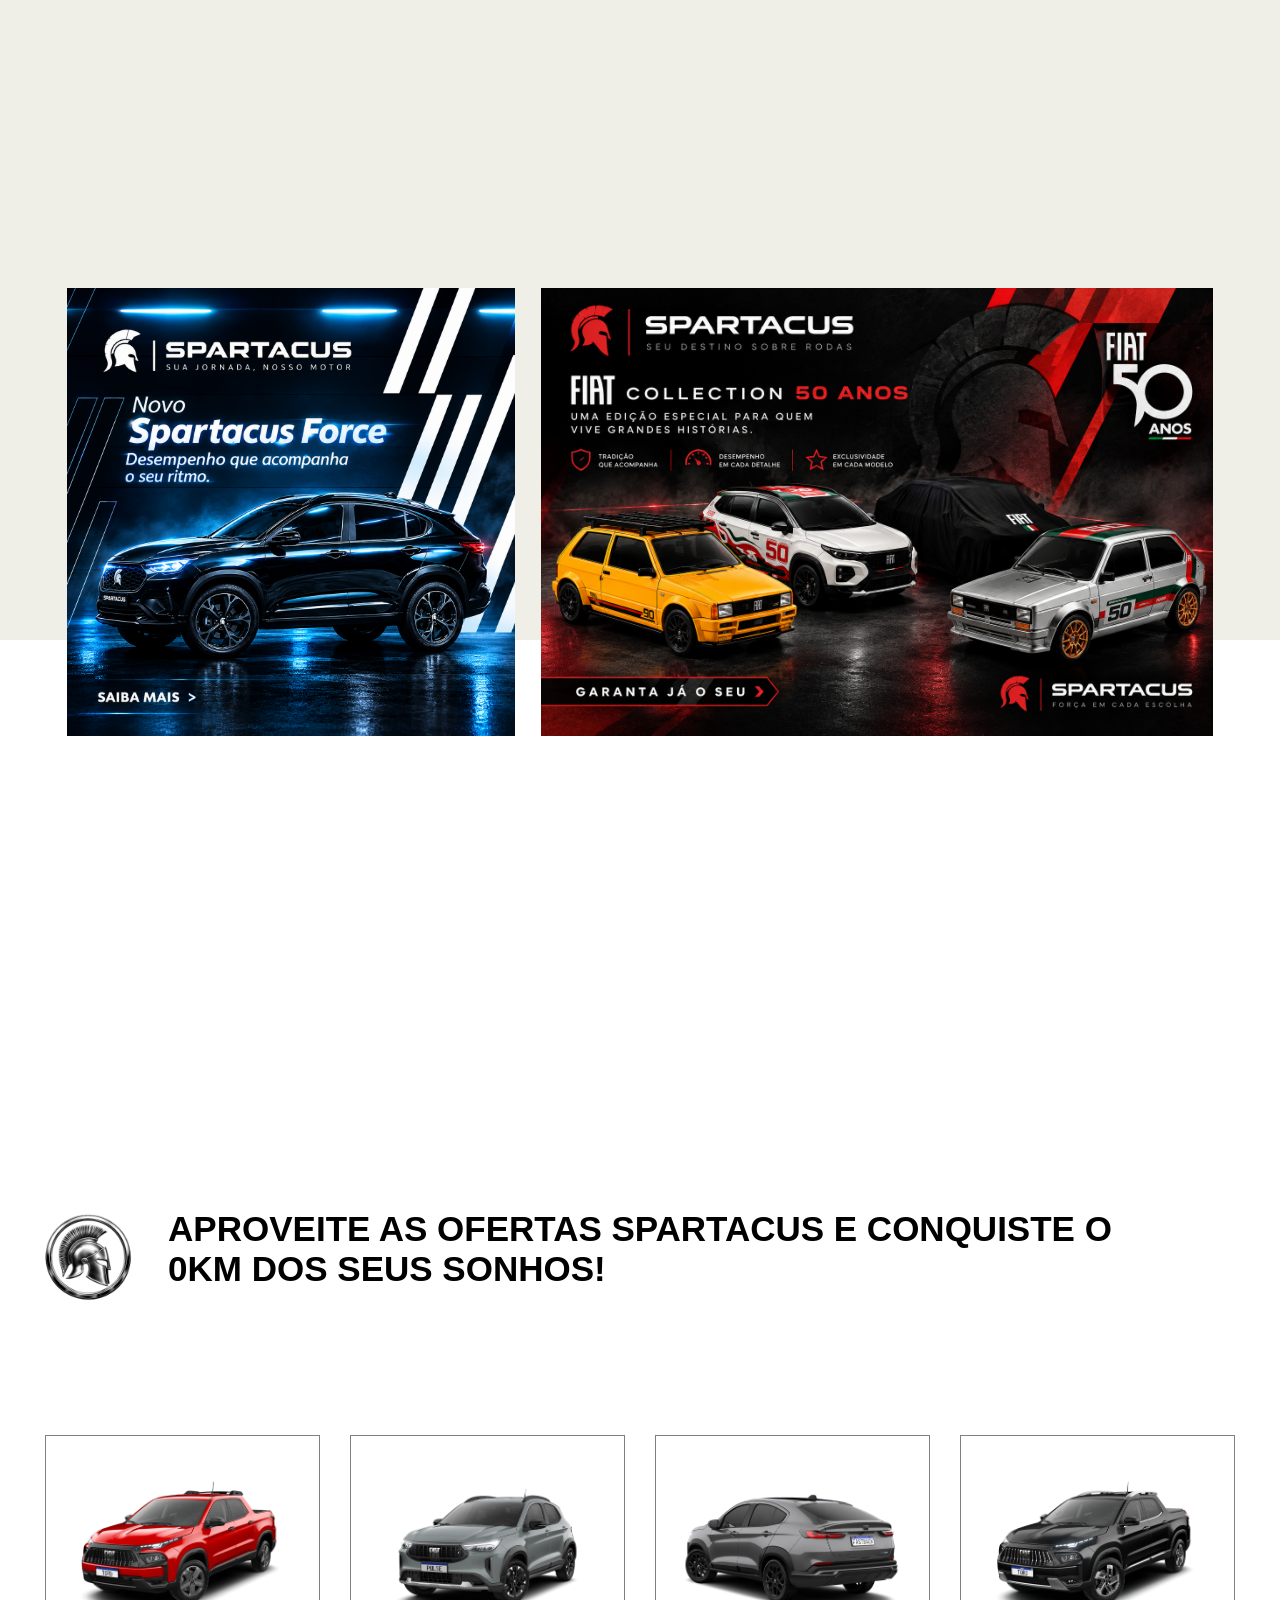
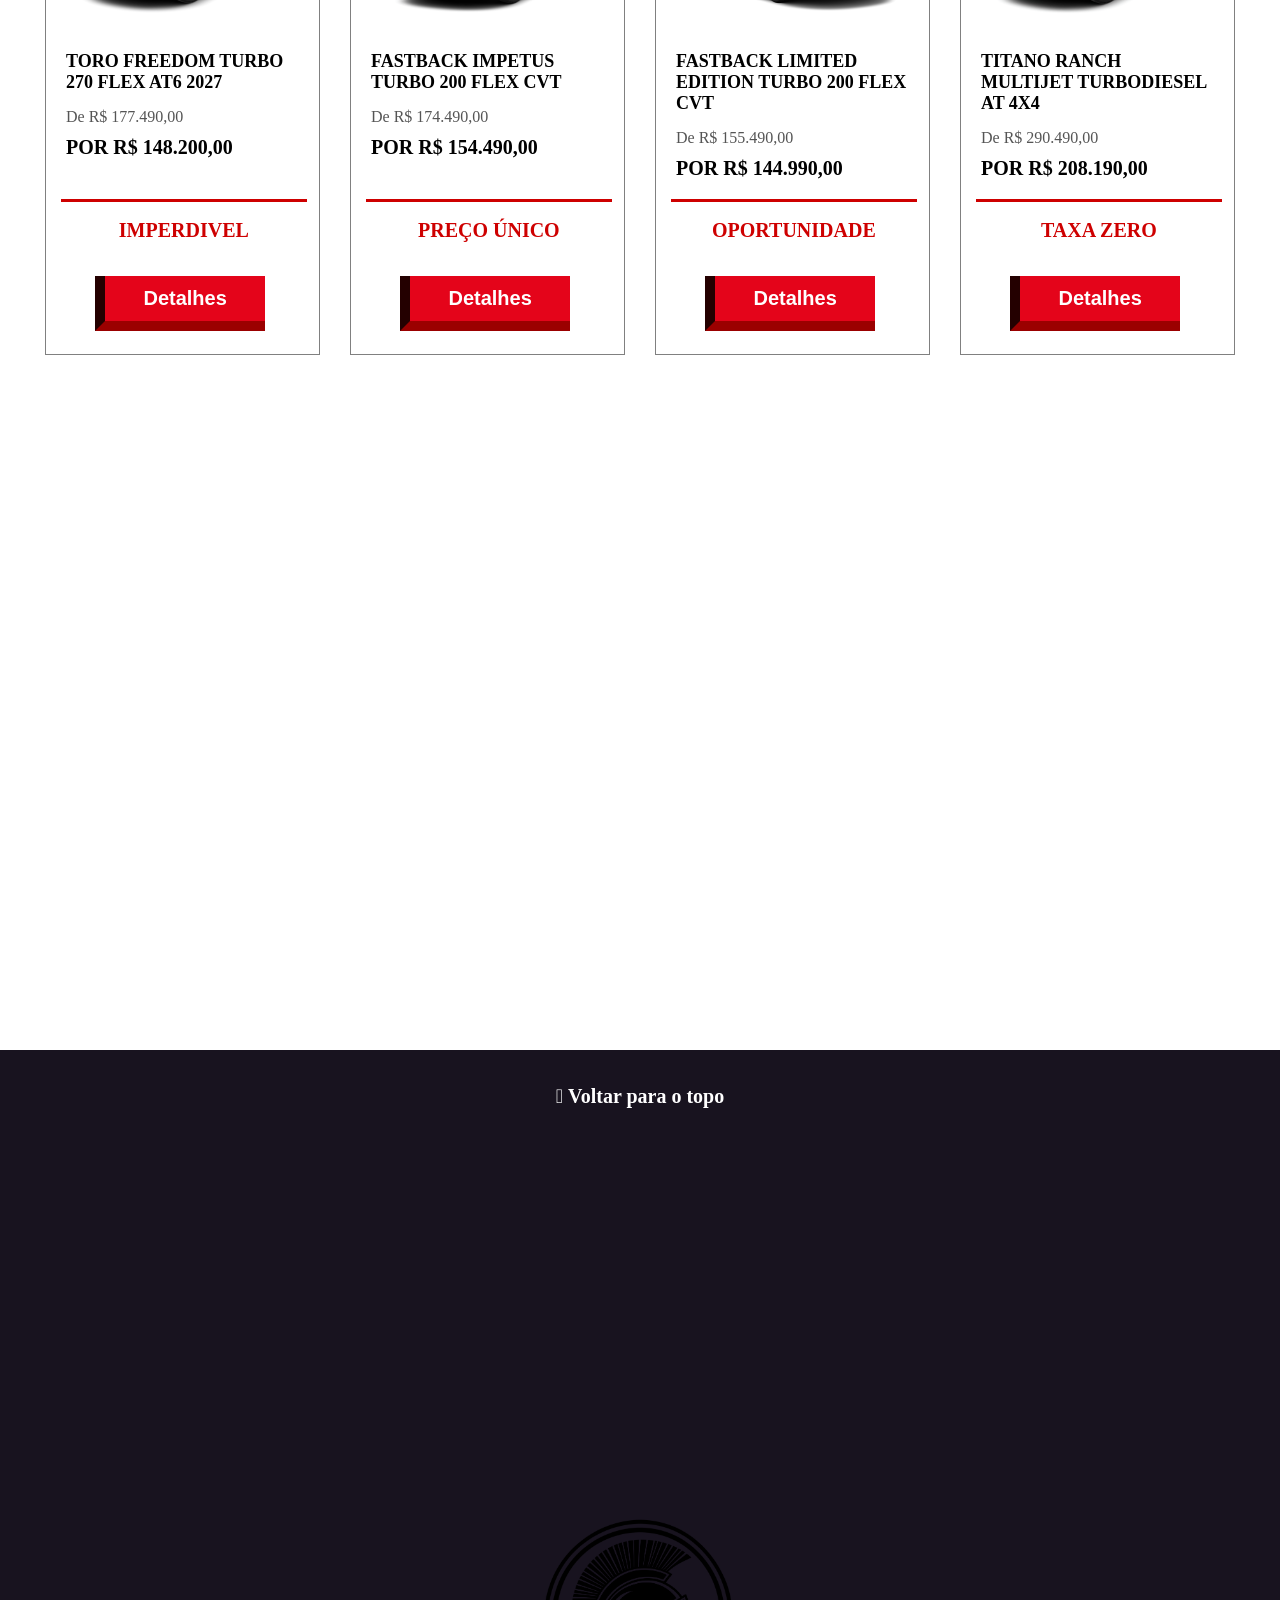
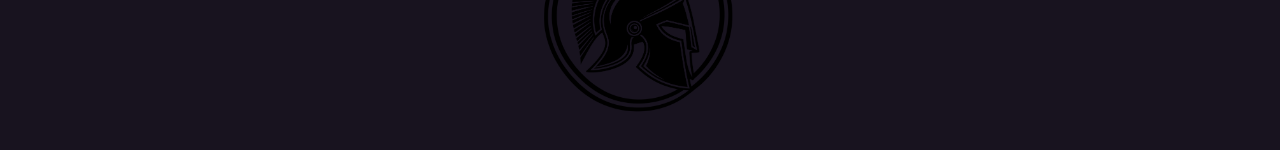
==== commit 8f48bcb3: "." ====
--- a/index.html
+++ b/index.html
@@ -3,7 +3,7 @@
 <head>
     <title>spartacus.com</title>
     <link rel="icon" href="./imagens/Spartacus_Logo.png" type="./imagens/Spartacus_Logo.png">
-    <link rel="stylesheet" href="style.css">
+    <link rel="stylesheet" href="/STYLES/style_TelaPrincipal.css">
     <meta charset="UTF-8">
     <meta name="viewport" content="width=device-width, initial-scale=1.0">
 </head>
@@ -49,7 +49,7 @@
             <div id="DivBotaoEntrarLogin" class="DivBotaoEntrarLogin">Entrar</div>
         </div>
 
-        <div id="DivInicial" class="DivInicial">
+        <div id="DivInicial" class="DivInicial" style="background-image: url('/imagens/ImagemInicial.png');">
             <p id="ParagrafoTextoUm" class="ParagrafoTextoUm">Bem Vindo<br>à Era<br>Spartacus!</p>
             <p id="ParagrafoTextoDois" class="ParagrafoTextoDois">De dentro de um Spartacus,<br>cada paisagem tem um novo significado!</p>
             <div id="DivSaibaMais" class="DivSaibaMais">SAIBA MAIS</div>
@@ -78,141 +78,141 @@
                 class="DivCarroExibido" 
                 style="background-image: url('./imagens/Carro1.jpg');">
                     <p>Pulse</p>
-                    <p id="ParagrafoSaibaMaisCarro1" class="ParagrafoSaibaMaisCarro">SAIBA MAIS ></p>
+                    <p id="ParagrafoSaibaMaisCarro1" class="ParagrafoSaibaMaisCarro" onclick="MudaTela('TelaDetalheCarro')">VER DETALHES ></p>
                 </div>
                 <div id="DivCarro_2" 
                 class="DivCarroExibido" 
                 style="background-image: url('./imagens/Carro2.jpg');">
                     <p>Fastback</p>
-                    <p id="ParagrafoSaibaMaisCarro2" class="ParagrafoSaibaMaisCarro">SAIBA MAIS ></p>
+                    <p id="ParagrafoSaibaMaisCarro2" class="ParagrafoSaibaMaisCarro" onclick="MudaTela('TelaDetalheCarro')">VER DETALHES ></p>
                 </div>
                 <div id="DivCarro_3" 
                 class="DivCarroExibido" 
                 style="background-image: url('./imagens/Carro3.jpg');">
                     <p>Toro</p>
-                    <p id="ParagrafoSaibaMaisCarro3" class="ParagrafoSaibaMaisCarro">SAIBA MAIS ></p>
+                    <p id="ParagrafoSaibaMaisCarro3" class="ParagrafoSaibaMaisCarro" onclick="MudaTela('TelaDetalheCarro')">VER DETALHES ></p>
                 </div>
                 <div id="DivCarro_4" 
                 class="DivCarroExibido" 
                 style="background-image: url('./imagens/Carro4.jpg');">
                     <p>Pulse Híbrido MHEV</p>
-                    <p id="ParagrafoSaibaMaisCarro4" class="ParagrafoSaibaMaisCarro">SAIBA MAIS ></p>
+                    <p id="ParagrafoSaibaMaisCarro4" class="ParagrafoSaibaMaisCarro" onclick="MudaTela('TelaDetalheCarro')">VER DETALHES ></p>
                 </div>
                 <div id="DivCarro_5" 
                 class="DivCarroExibido" 
                 style="background-image: url('./imagens/Carro5.jpg');">
                     <p>Fastback Híbrido MHEV</p>
-                    <p id="ParagrafoSaibaMaisCarro5" class="ParagrafoSaibaMaisCarro">SAIBA MAIS ></p>
+                    <p id="ParagrafoSaibaMaisCarro5" class="ParagrafoSaibaMaisCarro" onclick="MudaTela('TelaDetalheCarro')">VER DETALHES ></p>
                 </div>
                 <div id="DivCarro_6" 
                 class="DivCarroExibido" 
                 style="background-image: url('./imagens/Carro6.jpg');">
                     <p>Toro Híbrido MHEV</p>
-                    <p id="ParagrafoSaibaMaisCarro6" class="ParagrafoSaibaMaisCarro">SAIBA MAIS ></p>
+                    <p id="ParagrafoSaibaMaisCarro6" class="ParagrafoSaibaMaisCarro" onclick="MudaTela('TelaDetalheCarro')">VER DETALHES ></p>
                 </div>
                 <div id="DivCarro_7" 
                 class="DivCarroExibido" 
                 style="background-image: url('./imagens/Carro7.jpg');">
                     <p></p>
-                    <p id="ParagrafoSaibaMaisCarro7" class="ParagrafoSaibaMaisCarro">SAIBA MAIS ></p>
+                    <p id="ParagrafoSaibaMaisCarro7" class="ParagrafoSaibaMaisCarro" onclick="MudaTela('TelaDetalheCarro')">VER DETALHES ></p>
                 </div>
 
                 <div id="DivCarro_8" 
                 class="DivCarroExibido" 
                 style="background-image: url('./imagens/Carro8.jpg');">
                     <p></p>
-                    <p id="ParagrafoSaibaMaisCarro8" class="ParagrafoSaibaMaisCarro">SAIBA MAIS ></p>
+                    <p id="ParagrafoSaibaMaisCarro8" class="ParagrafoSaibaMaisCarro" onclick="MudaTela('TelaDetalheCarro')">VER DETALHES ></p>
                 </div>
 
                 <div id="DivCarro_9" 
                 class="DivCarroExibido" 
                 style="background-image: url('./imagens/Carro9.jpg');">
                     <p></p>
-                    <p id="ParagrafoSaibaMaisCarro9" class="ParagrafoSaibaMaisCarro">SAIBA MAIS ></p>
+                    <p id="ParagrafoSaibaMaisCarro9" class="ParagrafoSaibaMaisCarro" onclick="MudaTela('TelaDetalheCarro')">VER DETALHES ></p>
                 </div>
 
                 <div id="DivCarro_10" 
                 class="DivCarroExibido" 
                 style="background-image: url('./imagens/Carro10.jpg');">
                     <p></p>
-                    <p id="ParagrafoSaibaMaisCarro10" class="ParagrafoSaibaMaisCarro">SAIBA MAIS ></p>
+                    <p id="ParagrafoSaibaMaisCarro10" class="ParagrafoSaibaMaisCarro" onclick="MudaTela('TelaDetalheCarro')">VER DETALHES ></p>
                 </div>
 
                 <div id="DivCarro_11" 
                 class="DivCarroExibido" 
                 style="background-image: url('./imagens/Carro11.jpg');">
                     <p></p>
-                    <p id="ParagrafoSaibaMaisCarro11" class="ParagrafoSaibaMaisCarro">SAIBA MAIS ></p>
+                    <p id="ParagrafoSaibaMaisCarro11" class="ParagrafoSaibaMaisCarro" onclick="MudaTela('TelaDetalheCarro')">VER DETALHES ></p>
                 </div>
 
                 <div id="DivCarro_12" 
                 class="DivCarroExibido" 
                 style="background-image: url('./imagens/Carro12.jpg');">
                     <p></p>
-                    <p id="ParagrafoSaibaMaisCarro12" class="ParagrafoSaibaMaisCarro">SAIBA MAIS ></p>
+                    <p id="ParagrafoSaibaMaisCarro12" class="ParagrafoSaibaMaisCarro" onclick="MudaTela('TelaDetalheCarro')">VER DETALHES ></p>
                 </div>
 
                 <div id="DivCarro_13" 
                 class="DivCarroExibido" 
                 style="background-image: url('./imagens/Carro13.jpg');">
                     <p></p>
-                    <p id="ParagrafoSaibaMaisCarro13" class="ParagrafoSaibaMaisCarro">SAIBA MAIS ></p>
+                    <p id="ParagrafoSaibaMaisCarro13" class="ParagrafoSaibaMaisCarro" onclick="MudaTela('TelaDetalheCarro')">VER DETALHES ></p>
                 </div>
 
                 <div id="DivCarro_14" 
                 class="DivCarroExibido" 
                 style="background-image: url('./imagens/Carro14.jpg');">
                     <p></p>
-                    <p id="ParagrafoSaibaMaisCarro14" class="ParagrafoSaibaMaisCarro">SAIBA MAIS ></p>
+                    <p id="ParagrafoSaibaMaisCarro14" class="ParagrafoSaibaMaisCarro" onclick="MudaTela('TelaDetalheCarro')">VER DETALHES ></p>
                 </div>
 
                 <div id="DivCarro_15" 
                 class="DivCarroExibido" 
                 style="background-image: url('./imagens/Carro15.jpg');">
                     <p></p>
-                    <p id="ParagrafoSaibaMaisCarro15" class="ParagrafoSaibaMaisCarro">SAIBA MAIS ></p>
+                    <p id="ParagrafoSaibaMaisCarro15" class="ParagrafoSaibaMaisCarro" onclick="MudaTela('TelaDetalheCarro')">VER DETALHES ></p>
                 </div>
 
                 <div id="DivCarro_16" 
                 class="DivCarroExibido" 
                 style="background-image: url('./imagens/Carro16.jpg');">
                     <p></p>
-                    <p id="ParagrafoSaibaMaisCarro16" class="ParagrafoSaibaMaisCarro">SAIBA MAIS ></p>
+                    <p id="ParagrafoSaibaMaisCarro16" class="ParagrafoSaibaMaisCarro" onclick="MudaTela('TelaDetalheCarro')">VER DETALHES ></p>
                 </div>
 
                 <div id="DivCarro_17" 
                 class="DivCarroExibido" 
                 style="background-image: url('./imagens/Carro17.jpg');">
                     <p></p>
-                    <p id="ParagrafoSaibaMaisCarro17" class="ParagrafoSaibaMaisCarro">SAIBA MAIS ></p>
+                    <p id="ParagrafoSaibaMaisCarro17" class="ParagrafoSaibaMaisCarro" onclick="MudaTela('TelaDetalheCarro')">VER DETALHES ></p>
                 </div>
 
                 <div id="DivCarro_18" 
                 class="DivCarroExibido" 
                 style="background-image: url('./imagens/Carro18.jpg');">
                     <p></p>
-                    <p id="ParagrafoSaibaMaisCarro18" class="ParagrafoSaibaMaisCarro">SAIBA MAIS ></p>
+                    <p id="ParagrafoSaibaMaisCarro18" class="ParagrafoSaibaMaisCarro" onclick="MudaTela('TelaDetalheCarro')">VER DETALHES ></p>
                 </div>
 
                 <div id="DivCarro_19" 
                 class="DivCarroExibido" 
                 style="background-image: url('./imagens/Carro19.jpg');">
                     <p></p>
-                    <p id="ParagrafoSaibaMaisCarro19" class="ParagrafoSaibaMaisCarro">SAIBA MAIS ></p>
+                    <p id="ParagrafoSaibaMaisCarro19" class="ParagrafoSaibaMaisCarro" onclick="MudaTela('TelaDetalheCarro')">VER DETALHES ></p>
                 </div>
 
                 <div id="DivCarro_20" 
                 class="DivCarroExibido" 
                 style="background-image: url('./imagens/Carro20.jpg');">
                     <p></p>
-                    <p id="ParagrafoSaibaMaisCarro20" class="ParagrafoSaibaMaisCarro">SAIBA MAIS ></p>
+                    <p id="ParagrafoSaibaMaisCarro20" class="ParagrafoSaibaMaisCarro" onclick="MudaTela('TelaDetalheCarro')">VER DETALHES ></p>
                 </div>
 
                 <div id="DivCarro_21" 
                 class="DivCarroExibido" 
                 style="background-image: url('./imagens/Carro21.jpg');">
                     <p></p>
-                    <p id="ParagrafoSaibaMaisCarro21" class="ParagrafoSaibaMaisCarro">SAIBA MAIS ></p>
+                    <p id="ParagrafoSaibaMaisCarro21" class="ParagrafoSaibaMaisCarro" onclick="MudaTela('TelaDetalheCarro')">VER DETALHES ></p>
                 </div>
             </div>
         </div>
@@ -232,7 +232,7 @@
                 <div id="Divlinha1" class="Divlinha">
                     <p class="ParagrafoSLOGAN">IMPERDIVEL</p>
                 </div>
-                <div id="DivVenhaVer1" class="DivVenhaVer" onclick="AbreTela('TelaVerDetalhes')">Detalhes</div>
+                <div id="DivVenhaVer1" class="DivVenhaVer" onclick="MudaTela('TelaDetalheCarro')">Detalhes</div>
             </div>
             <div id="DivOfertaDois" class="DivOfertaExibida">
                 <div id="DivImagemCarro_Oferta2" class="DivImagemCarro_Oferta" style="background-image: url('./imagens/Carro4.jpg');"></div>
@@ -242,7 +242,7 @@
                 <div id="Divlinha2" class="Divlinha">
                     <p class="ParagrafoSLOGAN">PREÇO ÚNICO</p>
                 </div>
-                <div id="DivVenhaVer2" class="DivVenhaVer" onclick="AbreTela('TelaVerDetalhes')">Detalhes</div>
+                <div id="DivVenhaVer2" class="DivVenhaVer" onclick="MudaTela('TelaDetalheCarro')">Detalhes</div>
             </div>
             <div id="DivOfertaTres" class="DivOfertaExibida">
                 <div id="DivImagemCarro_Oferta3" class="DivImagemCarro_Oferta" style="background-image: url('./imagens/Carro5.jpg');"></div>
@@ -252,7 +252,7 @@
                 <div id="Divlinha3" class="Divlinha">
                     <p class="ParagrafoSLOGAN">OPORTUNIDADE</p>
                 </div>
-                <div id="DivVenhaVer3" class="DivVenhaVer" onclick="AbreTela('TelaVerDetalhes')">Detalhes</div>
+                <div id="DivVenhaVer3" class="DivVenhaVer" onclick="MudaTela('TelaDetalheCarro')">Detalhes</div>
             </div>
             <div id="DivOfertaQuatro" class="DivOfertaExibida">
                 <div id="DivImagemCarro_Oferta4" class="DivImagemCarro_Oferta" style="background-image: url('./imagens/Carro6.jpg');"></div>
@@ -262,8 +262,8 @@
                 <div id="Divlinha4" class="Divlinha">
                     <p class="ParagrafoSLOGAN">TAXA ZERO</p>
                 </div>
-                <div id="DivVenhaVer4" class="DivVenhaVer" onclick="AbreTela('TelaVerDetalhes')">Detalhes</div>
-            </div>      
+                <div id="DivVenhaVer4" class="DivVenhaVer" onclick="MudaTela('TelaDetalheCarro')">Detalhes</div>
+            </div>
         </div>
         <div id="DivContato" class="DivContato" onclick="window.open('https://wa.me/5541995224749')">
             <p id="ParagrafoContato" class="ParagrafoContato">CONTATO</p>
@@ -274,6 +274,6 @@
             <div id="DivLogoRodape" class="DivLogoRodape" style="background-image: url('./imagens/LogoLogin.png');"></div>
         </div>
     </div>
-    <script src="script.js" defer></script>
+    <script src="/SCRIPTS/script_TelaPrincipal.js" defer></script>
 </body>
 </html>
--- a/STYLES/style_TelaPrincipal.css
+++ b/STYLES/style_TelaPrincipal.css
@@ -0,0 +1,959 @@
+body{
+    padding: 0;
+    margin: 0;
+    overflow-y: auto;
+    overflow-x: hidden;
+}
+
+.DivLogin{
+    display: none;
+    justify-content: center;
+    align-items: center;
+    width: 27%;
+    height: 650px;
+    background-color: rgb(239, 239, 232);
+    position: fixed;
+    top: 0%;
+    z-index: 16;
+}
+
+.DivFechaLogin{
+    display: flex;
+    width: 25px;
+    height: 25px;
+    justify-content: center;
+    background-color: black;
+    border-radius: 50%;
+    align-items: center;
+    position: absolute;
+    right: 1.5%;
+    top: 1%;
+}
+
+.DivDetalheLoginUm{
+    display: flex;
+    background-color: rgb(239, 239, 232);
+    width: 50%;
+    height: 3px;
+    position: absolute;
+    transform: rotate(45deg);
+}
+
+.DivDetalheLoginDois{
+    display: flex;
+    background-color: rgb(239, 239, 232);
+    width: 50%;
+    height: 3px;
+    position: absolute;
+    transform: rotate(-45deg);
+}
+
+.DivLogoLogin{
+    display: flex;
+    width: 80px;
+    height: 80px;
+    background-size: contain;
+    background-position: center;
+    background-repeat: no-repeat;
+    position: absolute;
+    top: 6%;
+}
+
+.DivTituloLogin{
+    display: flex;
+    font-size: 30px;
+    font-weight: 900;
+    position: absolute;
+    top: 17%;
+}
+
+.ParagrafoRecepçao{
+    font-size: 17px;
+    font-style: italic;
+    position: absolute;
+    top: 30%;
+}
+
+#InputTextoEmailLogin{
+    display: flex;
+    width: 70%;
+    height: 35px;
+    border-radius: 5px;
+    border: 2px solid gray;
+    position: absolute;
+    top: 60%;
+    padding: 0 15px;
+}
+
+
+@keyframes AnimaçaoDoInputEmailClick{
+    from{
+        top: 59.5%;
+        background-color: white;
+    }    
+    to{
+        top: 56.5%;
+        background-color: rgb(239, 239, 232);
+    }
+}
+
+@keyframes AnimaçaoDoInputEmailSemClick{
+    from{
+        top: 56.5%;
+        background-color: rgb(239, 239, 232);
+    }    
+    to{
+        top: 59.5%;
+        background-color: white;
+    }
+}
+
+.ParagrafoEmail{
+    display: flex;
+    color: gray;
+    position: absolute;
+    top: 59.5%;
+    left: 15%;
+    font-size: 15px;
+    background-color: rgb(239, 239, 232)
+}
+
+#InputTextoSenhaLogin{
+    display: flex;
+    width: 70%;
+    height: 35px;
+    border-radius: 5px;
+    border: 2px solid gray;
+    position: absolute;
+    top: 68%;
+    padding: 0 15px;
+}
+
+@keyframes AnimaçaoDoInputSenhaClick{
+    from{
+        top: 67.5%;
+        background-color: white;
+    }    
+    to{
+        top: 64.5%;
+        background-color: rgb(239, 239, 232);
+    }
+}
+
+@keyframes AnimaçaoDoInputSenhaSemClick{
+    from{
+        top: 64.5%;
+        background-color: rgb(239, 239, 232);
+    }    
+    to{
+        top: 67.5%;
+        background-color: white;
+    }
+}
+
+.ParagrafoSenha{
+    display: flex;
+    color: gray;
+    position: absolute;
+    top: 67.5%;
+    left: 15%;
+    font-size: 15px;
+    background-color: white;
+}
+
+.DivBotaoEntrarLogin{
+    display: flex;
+    align-items: center;
+    justify-content: center;
+    background-color: rgba(228, 4, 26);
+    
+    color: white;
+    font-weight: bold;
+    font-family: italic;
+    font-size: 20px;
+    
+    width: 160px;
+    height: 45px;
+    border-radius: 10px;
+
+    position: absolute;
+    top: 78%;
+    user-select: none;
+}
+
+.DivBotaoEntrarLogin:hover{
+    transform: scale(1.05);
+}
+
+.DivPrincipal{
+    display: flex;
+    background-color: rgb(239, 239, 232);
+    width: 100%;
+    height: 300vw;
+    justify-content: center;
+    align-items: center;
+    user-select: none;
+}
+
+.DivFundo{
+    display: none;
+    background-color: rgba(0, 0, 0, 0.4);
+    width: 100%;
+    height: 388vw;
+    justify-content: center;
+    align-items: center;
+    user-select: none;
+    z-index: 12;
+}
+
+.DivCabeçario{
+    display: flex;
+    background-color: black;
+    width: 100%;
+    height: 70px;
+    align-items: center;
+    position: fixed;
+    top: 0%;
+    z-index: 11;
+    user-select: none;
+}
+
+.DivLogoCabeçario{
+    display: flex;
+    width: 50px;
+    height: 50px;
+    position: absolute;
+    left: 1%;
+    user-select: none;
+}
+
+.ParagrafoTituloCabeçario{
+    display: flex;
+    color: white;
+    font-size: 40px;
+    font-style: italic;
+    font-weight: bold;
+    position: absolute;
+    left: 8%;
+    user-select: none;
+}
+
+.DivUsuario{
+    display: flex;
+    width: 40px;
+    height: 40px;
+    border-radius: 50%;
+    position: absolute;
+    right: 6%;
+    background-size: contain;
+    background-position: center;
+    background-repeat: no-repeat;
+}
+
+@keyframes MenuAberto {
+    from{
+        background-color: black;
+    }
+    to{
+        background-color: rgb(239, 239, 232);
+    }
+}
+
+@keyframes MenuFechado {
+    from{
+        background-color: rgb(239, 239, 232);
+    }
+    to{
+        background-color: black;
+    }
+}
+
+@keyframes AnimacaoMenu_Detalhe1_Abrir {
+    from {
+        background-color: white;
+        top: 35%;
+        width: 50%;
+        transform: rotate(0deg);
+    }
+
+    to {
+        background-color: black;
+        top: 50%;
+        width: 40%;
+        transform: rotate(45deg);
+    }
+}
+
+@keyframes AnimacaoMenu_Detalhe1_Fechar {
+    from {
+        background-color: black;
+        top: 50%;
+        width: 40%;
+        transform: rotate(45deg);
+    }
+
+    to {
+        background-color: white;
+        top: 35%;
+        width: 50%;
+        transform: rotate(0deg);
+    }
+}
+
+@keyframes AnimacaoMenu_Detalhe2_Abrir {
+    from{
+        opacity: 1;
+    }
+    to{
+        opacity: 0;
+    }
+}
+
+@keyframes AnimacaoMenu_Detalhe2_Fechar {
+    from{
+        opacity: 0;
+    }
+    to{
+        opacity: 1;
+    }
+}
+
+@keyframes AnimacaoMenu_Detalhe3_Abrir {
+    from {
+        background-color: white;
+        top: 35%;
+        width: 50%;
+        transform: rotate(0deg);
+    }
+
+    to {
+        background-color: black;
+        top: 50%;
+        width: 40%;
+        transform: rotate(-45deg);
+    }
+}
+
+@keyframes AnimacaoMenu_Detalhe3_Fechar {
+    from {
+        background-color: black;
+        top: 50%;
+        width: 40%;
+        transform: rotate(-45deg);
+    }
+
+    to {
+        background-color: white;
+        bottom: 35%;
+        width: 50%;
+        transform: rotate(0deg);
+    }
+}
+
+.DivBotaoMenu{
+    display: flex;
+    flex-direction: column;
+    justify-content: center;
+    align-items: center;
+    width: 70px;
+    height: 70px;
+    background-color: black;
+    position: absolute;
+    right: 0%;
+    top: 0%;
+}
+
+.DivDetalhe_1{
+    display: flex;
+    background-color: white;
+    width: 50%;
+    height: 1px;
+    position: absolute;
+    top: 35%;
+}
+
+.DivDetalhe_2{
+    display: flex;
+    background-color: white;
+    width: 50%;
+    height: 1px;
+    position: absolute;
+}
+
+.DivDetalhe_3{
+    display: flex;
+    background-color: white;
+    width: 50%;
+    height: 1px;
+    position: absolute;
+    bottom: 35%;
+}
+
+@keyframes ApareceMenu {
+    from{
+        opacity: 0;
+        right: -20%;
+    }
+    to{
+        opacity: 1;
+        right: 0%;
+    }
+}
+
+@keyframes EscondeMenu {
+    from{
+        opacity: 1;
+        right: 0%;
+    }
+    to{
+        opacity: 0;
+        right: -20%;
+    }
+}
+
+.DivMenu{
+    display: none;
+    opacity: 0;
+    flex-direction: column;
+    justify-content: flex-start;
+    align-items: flex-start;
+    width: 350px;
+    height: 560px;
+    background-color: rgb(239, 239, 232);
+    position: absolute;
+    right: -20%;
+    top: 100%;
+    position: absolute;
+    box-shadow: 5px 5px 10px black;
+    z-index: 3;
+}
+
+.DivMenuCabeçario{
+    display: flex;
+    width: 100%;
+    height: 55px;
+    background-color: rgb(239, 239, 232);;
+    justify-content: left;
+    align-items: center;
+    color: rgb(131, 130, 130);
+    font-weight:lighter;
+    font-size: 15px;
+    border-left: 50px solid rgb(239, 239, 232);
+}
+
+.DivMenuOpçao{
+    display: flex;
+    width: 100%;
+    height: 70px;
+    justify-content: left;
+    align-items: center;
+    color: rgb(87, 86, 86);
+    font-size: 20px;
+    font-family: Verdana, Geneva, Tahoma, sans-serif;
+    border-left: 40px solid rgb(239, 239, 232);
+} 
+
+.DivInicial{
+    display: flex;
+    background-size: cover;
+    background-position: center;
+    background-repeat: no-repeat;
+    width: 100vw;
+    height: 44.9vw;
+    align-items: center;
+    justify-content: center;
+    position: absolute;
+    top: 0%;
+    z-index: 1;
+    user-select: none;
+}
+
+.ParagrafoTextoUm{
+    display: flex;
+    color: white;
+    font-size: 55px;
+    font-weight: bold;
+    font-family: Verdana, sans-serif;
+    position: absolute;
+    left: 10%;
+    top: 15%;
+    user-select: none;
+}
+
+.ParagrafoTextoDois{
+    display: flex;
+    color: white;
+    font-size: 25px;
+    font-family: Verdana, sans-serif;
+    position: absolute;
+    left: 10%;
+    top: 55%;
+    user-select: none;
+}
+
+.DivSaibaMais{
+    display: flex;
+    align-items: center;
+    justify-content: center;
+    background-color: rgba(228, 4, 26);
+    
+    color: white;
+    font-weight: bold;
+    font-family: italic;
+    font-size: 20px;
+    
+    width: 160px;
+    height: 45px;
+    border-bottom: 10px solid rgb(155, 0, 0);
+    border-left: 10px solid rgb(53, 0, 0);;
+
+    position: absolute;
+    left: 10%;
+    top: 75%;
+    user-select: none;
+}
+
+.DivSaibaMais:hover{
+    transform: scale(1.05);
+}
+
+.ParagrafoOfertas{
+    display: flex;
+    color: white;
+    position: absolute;
+    top: 85%;
+    font-family: italic;
+    font-weight: bold;
+    font-size: 20px;
+    user-select: none;
+}
+
+.DivPromoUm{
+    display: flex;
+    width: 610px;
+    height: 490px;
+    position: absolute;
+    left: 3%;
+    top: 95%;
+    user-select: none;
+}
+
+.DivPromoDois{
+    display: flex;
+    width: 610px;
+    height: 490px;
+    position: absolute;
+    right: 3%;
+    top: 95%;
+    user-select: none;
+}
+
+.DivPainelCarros{
+    display: flex;
+    flex-direction: column;
+    justify-content: center;
+    align-items: center;
+    width: 100%;
+    height: 30vw;
+    gap: 10px;
+    user-select: none;
+    position: absolute;
+    top: 185%;
+    z-index: 10;
+}
+
+.DivCategorias{
+    display: flex;
+    gap: 5px;
+    user-select: none;
+    position: absolute;
+}
+
+@keyframes CategoriaSelecionada {
+    from{
+        background-color: transparent;
+        color: black;
+    }
+    to{
+        background-color: black;
+        color: white;
+    }
+}
+
+@keyframes CategoriaNaoSelecionada {
+    from{
+        background-color: black;
+        color: white;
+    }
+    to{
+        background-color: transparent;
+        color: black;
+    }
+}
+
+.DivCategoria{
+    display: flex;
+    justify-content: center;
+    align-items: center;
+    background-color: transparent;
+    color: black;
+    height: 30px;
+    padding: 10px 20px;
+    border-bottom: 3px solid black;
+    animation: none;
+    user-select: none;
+    font-family: italic;
+    font-weight: bold;
+}
+
+.DivCategoriaAnterior{
+    display: flex;
+    width: 50px;
+    height: 50px;
+    background-color: rgb(206, 0, 0);
+    border-radius: 50%;
+    justify-content: center;
+    align-items: center;
+    color: white;
+    font-size: 35px;
+    font-family: italic;
+    font-weight: bold;
+
+    position: absolute;
+    top: 100%;
+    left: 1%;
+    user-select: none;
+    z-index: 2;
+}
+
+.DivCategoriaAnterior:hover{
+    transform: scale(1.05);
+}
+
+.DivCategoriaSeguinte{
+    display: flex;
+    width: 50px;
+    height: 50px;
+    background-color: rgb(206, 0, 0);
+    border-radius: 50%;
+    justify-content: center;
+    align-items: center;
+    color: white;
+    font-size: 35px;
+    font-family: italic;
+    font-weight: bold;
+
+    position: absolute;
+    top: 100%;
+    right: 1%;
+    user-select: none;
+    z-index: 2;
+}
+
+.DivCategoriaSeguinte:hover{
+    transform: scale(1.05);
+}
+
+.DivEsteira{
+    display: flex;
+    gap: 10px;
+    user-select: none;
+    position: absolute;
+    top: 35%;
+    left: 1%;
+    z-index: 1;
+}
+
+.DivCarroExibido {
+    display: flex;
+    flex-direction: column;
+    gap: 0;
+
+    background-size: contain;
+    background-position: center;
+    background-repeat: no-repeat;
+
+    width: 435px;
+    height: 480px;
+
+    justify-content: flex-end;
+    align-items: center;
+
+    box-sizing: border-box;
+
+    color: black;
+    font-size: 35px;
+    font-style: italic;
+    font-weight: bold;
+}
+
+.ParagrafoSaibaMaisCarro{
+    margin-top: -40px;
+    color: rgb(206, 0, 0);
+}
+
+.ParagrafoSaibaMaisCarro:hover{
+    color: gray;
+}
+
+.DivDestaque_1{
+    display: flex;
+    width: 90%;
+    height: 40vw;
+    background-size: contain;
+    background-position: center;
+    background-repeat: no-repeat;
+    position: absolute;
+    top: 300%;
+}
+
+.DivDestaque_2{
+    display: flex;
+    width: 40%;
+    height: 35vw;
+    background-size: contain;
+    background-position: center;
+    background-repeat: no-repeat;
+    position: absolute;
+    left: 2.7%;
+    top: 387.5%
+}
+
+.DivDestaque_3{
+    display: flex;
+    width: 60%;
+    height: 35vw;
+    background-size: contain;
+    background-position: center;
+    background-repeat: no-repeat;
+    position: absolute;
+    right: 1.5%;
+    top: 387.5%
+}
+
+.DivSpartacusLogo{
+    display: flex;
+    background-size: contain;
+    background-position: center;
+    background-repeat: no-repeat;
+    width: 100px;
+    height: 100px;
+    position: absolute;
+    top: 490%;
+    left: 3%;
+}
+
+.ParagrafoOferta{
+    display: flex;
+    font-size: 35px;
+    color: black;
+    font-family: italic;
+    font-weight: bold;
+    position: absolute;
+    top: 486%;
+    font-family: Verdana, Geneva, Tahoma, sans-serif;
+}
+
+.DivOfertas {
+    display: flex;
+    justify-content: center;
+    align-items: flex-start;
+    gap: 30px;
+    position: absolute;
+    top: 515%;
+}
+
+.DivOfertaExibida {
+    display: flex;
+    flex-direction: column;
+    justify-content: flex-start;
+
+    background-color: white;
+    border: 1px solid gray;
+
+    width: 275px;
+    height: 520px;
+
+    position: relative;
+    box-sizing: border-box;
+    padding: 20px;
+}
+
+.DivImagemCarro_Oferta {
+    width: 100%;
+    height: 180px;
+
+    background-size: contain;
+    background-position: center;
+    background-repeat: no-repeat;
+
+    flex-shrink: 0;
+}
+
+.ParagrafoModeloCarro {
+    font-size: 18px;
+    text-align: center;
+    font-weight: bold;
+    margin: 15px 0 10px;
+    text-align: left;
+}
+
+.ParagrafoPreçoNormal {
+    margin: 5px 0;
+    text-align: center;
+    color: #555;
+    text-align: left;
+}
+
+.ParagrafoPreçoDesconto {
+    margin: 5px 0;
+    text-align: center;
+    font-size: 20px;
+    font-weight: bold;
+    text-align: left;
+}
+
+.Divlinha{
+    display: flex;
+    width: 90%;
+    height: 3px;
+    background-color: rgb(206, 0, 0);
+    position: absolute;
+    top: 70%;
+    left: 5.5%;
+    justify-content: center;
+    align-items: center;
+}
+
+.ParagrafoSLOGAN{
+    display: flex;
+    color: rgb(206, 0, 0);
+    font-size: 20px;
+    position: absolute;
+    top: 0%;
+    font-weight: 900;
+}
+.DivVenhaVer{
+    display: flex;
+    align-items: center;
+    justify-content: center;
+    background-color: rgba(228, 4, 26);
+    
+    color: white;
+    font-weight: bold;
+    font-family: Verdana, Geneva, Tahoma, sans-serif;
+    font-size: 20px;
+    
+    width: 160px;
+    height: 45px;
+    border-bottom: 10px solid rgb(155, 0, 0);
+    border-left: 10px solid rgb(36, 0, 0);
+
+    position: absolute;
+    left: 18%;
+    top: 85%;
+    user-select: none;
+}
+
+.DivVenhaVer:hover{
+    transform: scale(1.05);
+}
+
+@keyframes AnimaçaoContato{
+    from{
+        width: 50px;
+        border-radius: 50%
+    }
+    to{
+        width: 210px;
+        border-radius: 70px;
+    }
+}
+
+@keyframes AnimaçaoContatoDois{
+    from{
+        width: 210px;
+        border-radius: 70px;
+    }
+    to{
+        width: 50px;
+        border-radius: 50%
+    }
+}
+
+.DivContato{
+    display: flex;
+    width: 50px;
+    height: 50px;
+    border-radius: 50%;
+    background-color:#078408;
+    align-items: center;
+    position: fixed;
+    top: 83%;
+    right: 1%;
+    z-index: 15;
+    border: 5px solid white;
+    box-shadow: 5px 5px 10px black;
+}
+
+.ParagrafoContato{
+    display: none;
+    color: white;
+    font-size: 27px;
+    justify-content: left;
+    font-weight: 900;
+    position: absolute;
+    left: 5%;
+    font-family: italic;
+}
+
+.DivLogoWhatsApp{
+    display: flex;
+    width: 60px;
+    height: 60px;
+    border-radius: 50%;
+    background-size: contain;
+    background-position: center;
+    background-repeat: no-repeat;
+    position: absolute;
+    right: -12.5%;
+}
+
+.DivRodapé{
+    display: flex;
+    justify-content: center;
+    align-items: center;
+    width: 100%;
+    height: 700px;
+    background-color: rgb(24, 19, 31);
+    position: absolute;
+    top: 650%;
+}
+
+.DivLogoRodape{
+    display: flex;
+    background-size: contain;
+    background-position: center;
+    background-repeat: no-repeat;
+    width: 200px;
+    height: 200px;
+    position: absolute;
+    bottom: 5%;
+}
+
+.DivVoltaParaTopo{
+    display: flex;
+    justify-content: center;
+    align-items: center;
+    color: white;
+    font-size: 20px;
+    font-weight: 900;
+    font-family: italic;
+    position: absolute;
+    top: 5%;
+}
+
+.DivVoltaParaTopo:hover {
+    color: #555;
+    transform: scale(1.05);
+}
